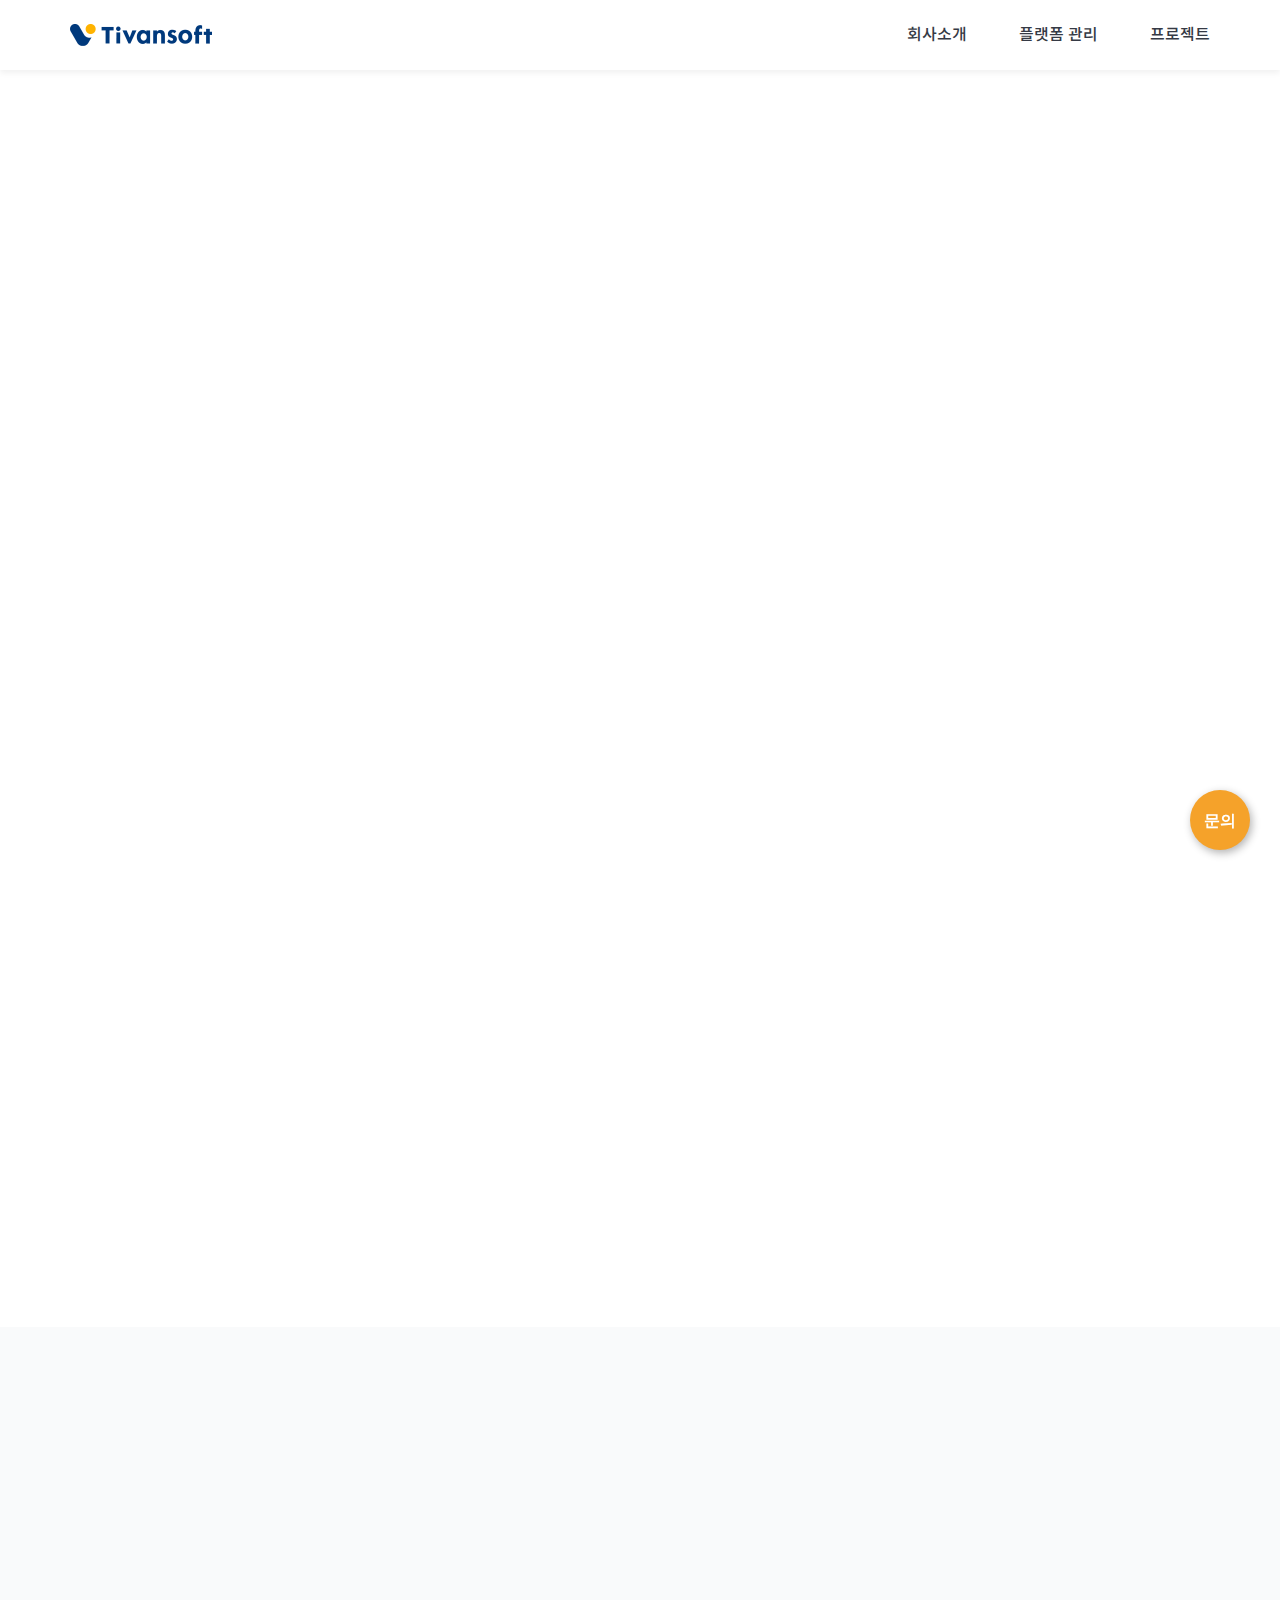
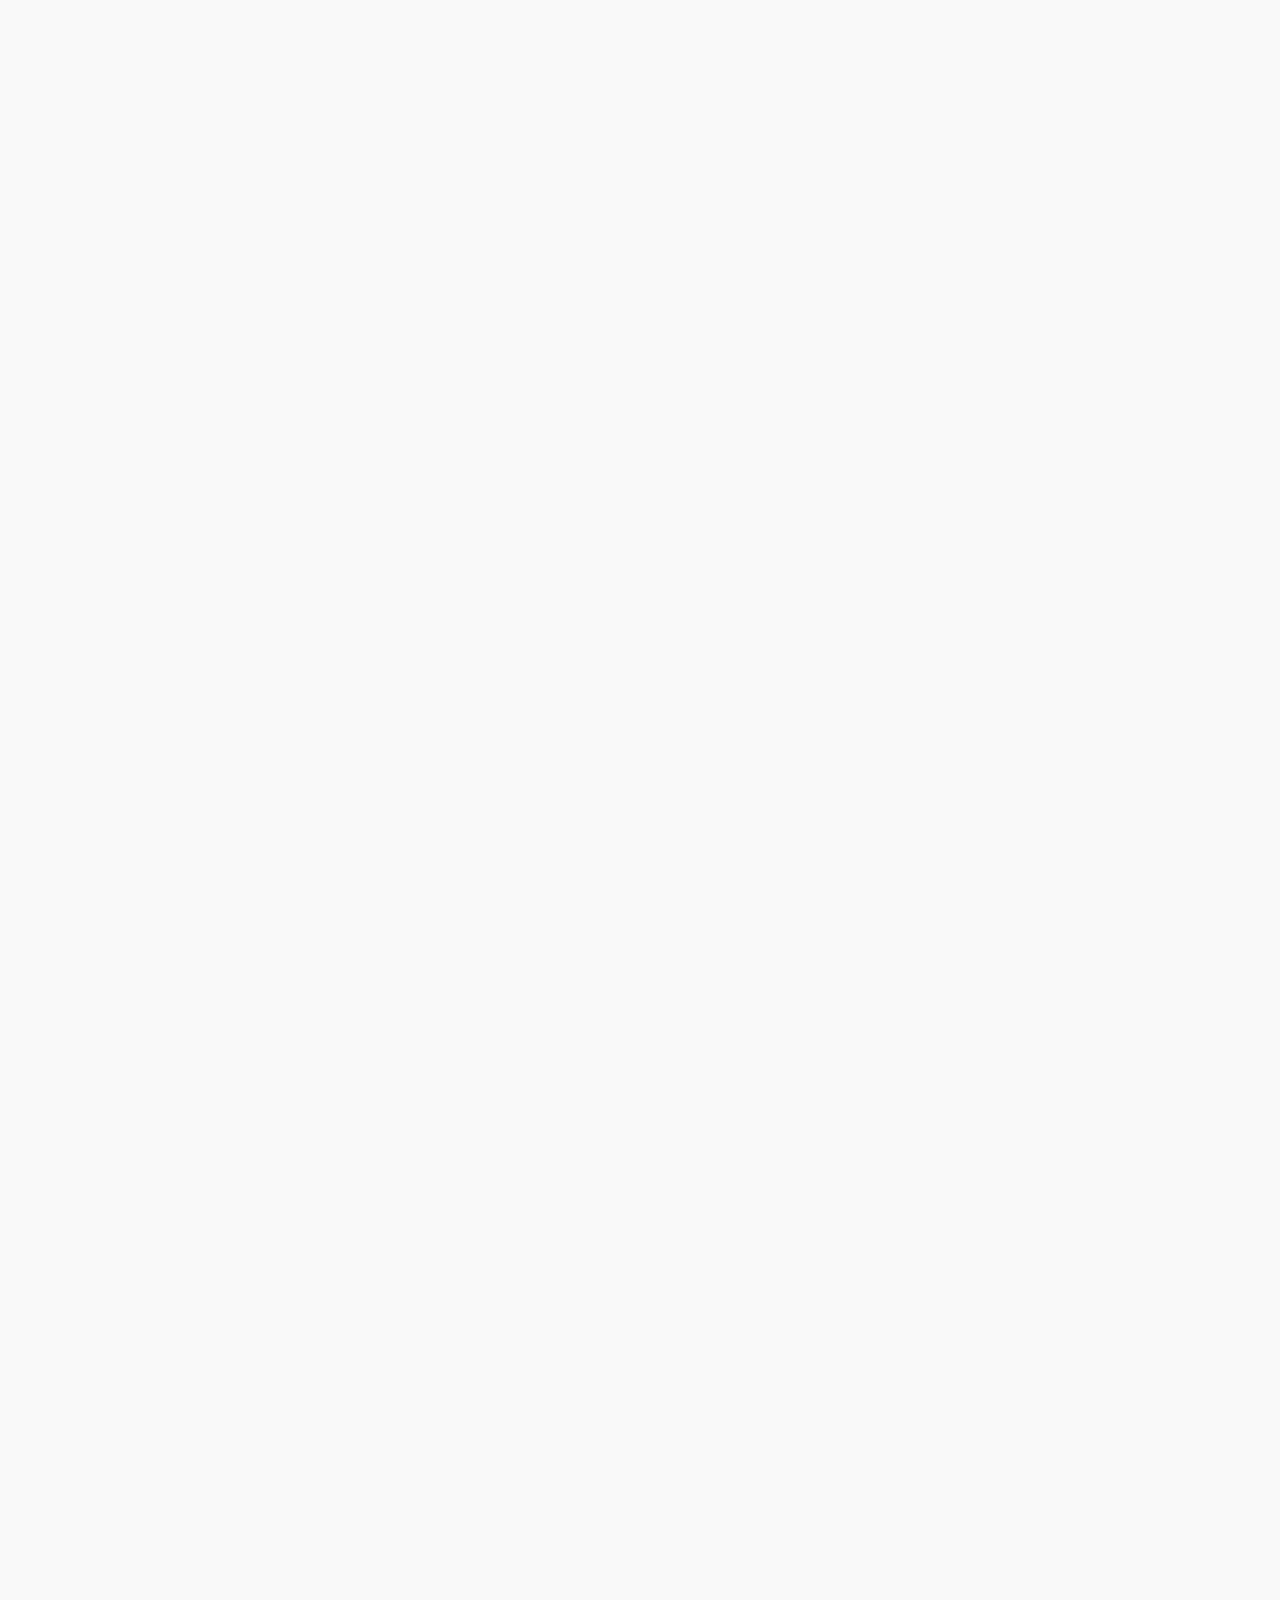
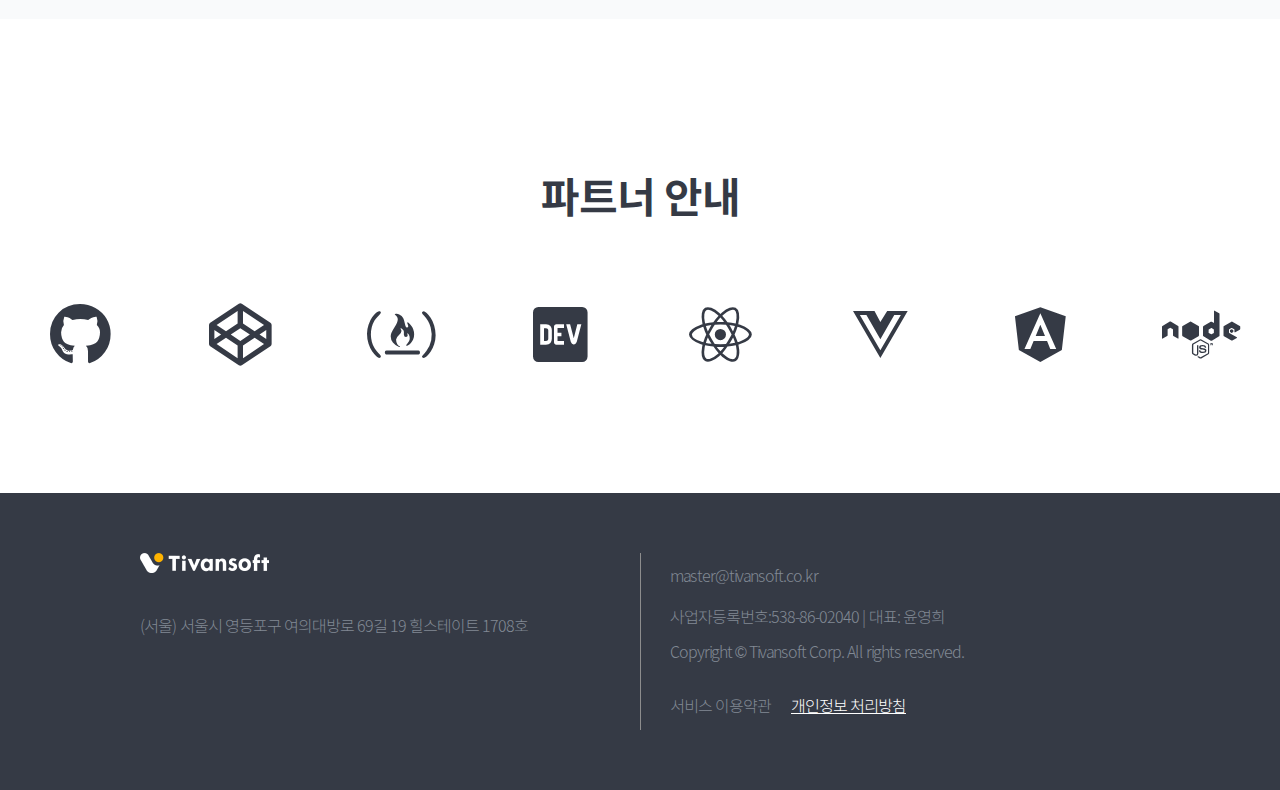
==== index.html @ be1dffcf "1" ====
<!DOCTYPE html>
<html lang="ko">
    <head>
        <meta charset="utf-8" />
        <meta http-equiv="X-UA-Compatible" content="IE=edge" />
        <title>TIVANSOFT - 티반소프트</title>

        <meta name="viewport" content="width=device-width, user-scalable=no, initial-scale=1.0, maximum-scale=1.0, minimum-scale=1.0" />
        <meta name="description" content="기업의 비지니스 가치와 연속성을 티반소프트와 함께하세요." />
        <!-- style -->
        <link href="assets/css/temp.css" rel="stylesheet" />
        <!-- <link href="assets/css/style.css" rel="stylesheet" />
        <link href="assets/css/all.css" rel="stylesheet" />
        <link href="assets/css/slick.css" rel="stylesheet" />
        <link href="assets/css/slick-theme.css" rel="stylesheet" /> -->
        <!-- <link rel="apple-touch-icon" sizes="57x57" href="assets/images/icons/apple-icon-57x57.png" />
        <link rel="apple-touch-icon" sizes="60x60" href="assets/images/icons/apple-icon-60x60.png" />
        <link rel="apple-touch-icon" sizes="72x72" href="assets/images/icons/apple-icon-72x72.png" />
        <link rel="apple-touch-icon" sizes="76x76" href="assets/images/icons/apple-icon-76x76.png" />
        <link rel="apple-touch-icon" sizes="114x114" href="assets/images/icons/apple-icon-114x114.png" />
        <link rel="apple-touch-icon" sizes="120x120" href="assets/images/icons/apple-icon-120x120.png" />
        <link rel="apple-touch-icon" sizes="144x144" href="assets/images/icons/apple-icon-144x144.png" />
        <link rel="apple-touch-icon" sizes="152x152" href="assets/images/icons/apple-icon-152x152.png" />
        <link rel="apple-touch-icon" sizes="180x180" href="assets/images/icons/apple-icon-180x180.png" />
        <link rel="icon" type="image/png" sizes="192x192" href="assets/images/icons/android-icon-192x192.png" />
        <link rel="icon" type="image/png" sizes="32x32" href="assets/images/icons/favicon-32x32.png" />
        <link rel="icon" type="image/png" sizes="96x96" href="assets/images/icons/favicon-96x96.png" />
        <link rel="icon" type="image/png" sizes="16x16" href="assets/images/icons/favicon-16x16.png" /> -->

        <link rel="shortcut icon" type="image/x-icon" href="assets/images/icons/favicon-32x32.png" />
        <link rel="apple-touch-icon-precomposed" href="assets/images/icons/favicon-96x96.png" />
        <link rel="apple-touch-icon" sizes="114x114" href="assets/images/icons/apple-icon-114x114.png" />
        <link rel="apple-touch-icon" href="assets/images/icons/apple-icon-72x72.png" />
        <!-- <link rel=”shortcut icon” href=”assets/images/icons/favicon-16x16.png”> -->
        <script src="assets/js/jquery-1.11.3.min.js"></script>
        <script src="assets/js/slick.min.js"></script>
        <script src="assets/js/common.js"></script>
    </head>

    <body>
        <div id="root">
            <div class="header">
                <div class="headerInner">
                    <h1 class="bi"><a href="/">Tivansoft</a></h1>
                    <ul class="HeaderMenu">
                        <li class="menuItem">
                            <a class="oneDepth" href="/about">회사소개</a>
                        </li>
                        <li class="menuItem">
                            <a class="oneDepth" href="/platform">플랫폼 관리</a>
                        </li>
                        <li class="menuItem">
                            <a class="oneDepth" href="/project">프로젝트</a>
                        </li>
                    </ul>
                </div>
                <button class="ToggleMenuButton m-show">
                    <span>메뉴토글버튼</span>
                </button>
                <!-- <div class="menu__toggler"><span></span></div> -->
            </div>
            <section class="sc-hHfuMS kpxMHZ">
                <div class="TopVisual TIfmv">
                    <div class="inner">
                        <!-- <h1>여기서 놀고 싶을거에요<br />티반이니까</h1> -->
                    </div>
                </div>
                <div class="CommentArea">
                    <p class="item">비즈니스 가치와 연속성을 위한 플랫폼 구축</p>
                    <p class="item"><img src="assets/images/main/logo_slogan.png" alt="Tivansoft" /><strong>가 함께합니다.</strong></p>
                </div>
                <div class="ServiceArea">
                    <div class="inner">
                        <div class="item">
                            <div class="txtBox">
                                <p class="name"><span lang="en">MUSCAT</span></p>
                                <p class="mainTxt">
                                    프로젝트 관리 플랫폼<span lang="en"><strong>MUSCAT</strong> </span>
                                </p>
                                <a class="linkBtn" href="#">링크</a>
                                <p class="subTxt">
                                    복잡하고 관리가 어려운 프로젝트,<br />
                                    MUSCAT으로 편리하고 유기적으로 관리해보세요.
                                </p>
                            </div>
                            <div class="imgBox">
                                <div class="inner img01"></div>
                            </div>
                        </div>
                        <div class="item">
                            <div class="txtBox">
                                <p class="name">MUSCAT PEOPLE</p>
                                <p class="mainTxt">인력 관리 플랫폼<strong>MUSCAT PEOPLE</strong></p>
                                <a class="linkBtn" href="#">링크</a>
                                <p class="subTxt">
                                    다양한 프로젝트 정보를 확인하고,<br />
                                    나의 이력관리를 머스캣 피플에서 시작하세요.
                                </p>
                            </div>
                            <div class="imgBox">
                                <div class="inner img02"></div>
                            </div>
                        </div>
                        <div class="item">
                            <div class="txtBox">
                                <p class="name" lang="en">IT Outsorucing</p>
                                <p class="mainTxt"><strong>SI / SM</strong>프로젝트 수행</p>
                                <a class="linkBtn" href="#">링크</a>
                                <p class="subTxt">
                                    최고의 기술력으로 최상의 시스템을 구현하여 <br />
                                    새로운 비지니스 가치를 창출해 드립니다.
                                </p>
                            </div>
                            <div class="imgBox">
                                <div class="inner img03"></div>
                            </div>
                        </div>
                    </div>
                </div>
                <div class="partner">
                    <p class="txt_title">파트너 안내</p>
                    <div class="marquee">
                        <ul class="marquee-content">
                            <li><i class="fab fa-github"></i></li>
                            <li><i class="fab fa-codepen"></i></li>
                            <li><i class="fab fa-free-code-camp"></i></li>
                            <li><i class="fab fa-dev"></i></li>
                            <li><i class="fab fa-react"></i></li>
                            <li><i class="fab fa-vuejs"></i></li>
                            <li><i class="fab fa-angular"></i></li>
                            <li><i class="fab fa-node"></i></li>
                            <li><i class="fab fa-wordpress"></i></li>
                            <li><i class="fab fa-aws"></i></li>
                            <li><i class="fab fa-docker"></i></li>
                            <li><i class="fab fa-android"></i></li>
                        </ul>
                    </div>
                </div>
            </section>
            <button class="btn_contact">문의</button>
            <section class="FooterWrapper">
                <div class="inner">
                    <div class="addressArea">
                        <h1>
                            <img src="assets/images/common/logo_footer.png" alt="Tivansoft" width="88" />
                        </h1>
                        <address>(서울) 서울시 영등포구 여의대방로 69길 19 힐스테이트 1708호</address>
                    </div>
                    <div class="infomationArea">
                        <p><a href="mailto:vpp@vpplab.kr">master@tivansoft.co.kr</a></p>
                        <p>사업자등록번호:538-86-02040 | 대표: 윤영희</p>
                        <p lang="en">Copyright © Tivansoft Corp. All rights reserved.</p>
                        <div class="termsArea"><a href="/terms">서비스 이용약관</a><a class="privacy" href="/privacy">개인정보 처리방침</a></div>
                    </div>
                </div>
            </section>
            <!-- 문의하기 modal -->
            <div class="ModalWrapper">
                <div class="filter"></div>
                <div class="modal">
                    <h1>문의하기</h1>
                    <div class="InquireFormArea">
                        <div class="inner">
                            <form>
                                <div class="formRow">
                                    <label for="userEmail">이메일 <span>*</span></label>
                                    <input type="text" name="userEmail" id="userEmail" maxlength="50" placeholder="답변 받으실 이메일 주소를 입력해주세요." />
                                </div>
                                <div class="formRow">
                                    <label for="userInqTxt">문의내용 <span>*</span></label>
                                    <textarea id="userInqTxt" name="userInqTxt" maxlength="2500" placeholder="궁금한 내용을 남겨주세요."></textarea>
                                </div>
                                <div class="formRow agreement">
                                    <p class="js-agree-open">
                                        <!-- <span style={{ display: "inline-block", marginRight: 8, transform: `rotate(${termModalToggle ? "90deg" : "0deg"})`}}>▶︎</span> -->
                                        <span>▶︎</span>
                                        개인정보 수집 및 이용
                                    </p>
                                    <div class="confirm">
                                        <input type="checkbox" name="userAgreement" id="agreementYN" />
                                        <label for="agreementYN">동의합니다.</label>
                                        <span>*</span>
                                    </div>
                                </div>
                                <div class="agreementView">
                                    <p>티반소프트는 제휴&middot;문의사항 등록 시, 최소한의 범위 내에서 아래와 같이 개인정보를 수집&middot;이용합니다.</p>
                                    <ul>
                                        <li>1. 수집하는 개인정보 항목: 전자우편주소</li>
                                        <li>2. 수집 및 이용 목적: 문의사항 접수 및 처리결과 회신</li>
                                        <li>3. 개인정보의 이용기간: 목적 달성 후, 해당 개인정보를 지체없이 파기</li>
                                    </ul>
                                    <p>위 개인정보 수집&middot;이용에 대한 동의를 거부할 권리가 있습니다. 다만 동의를 거부하는 경우 문의사항 등록이 제한될 수 있습니다.</p>
                                </div>
                                <button type="submit" class="submitBtn">작성완료</button>
                            </form>
                        </div>
                    </div>
                    <button type="button" class="closeBtn js-close-modal">닫기</button>
                </div>
            </div>
            <!-- //문의하기 modal -->
        </div>
        <script>
            const body = document.querySelector("body");
            const toggler = document.querySelector(".ToggleMenuButton");
            const menu = document.querySelector(".HeaderMenu");

            toggler.addEventListener("click", () => {
                body.classList.toggle("onMenu");
                toggler.classList.toggle("active");
                menu.classList.toggle("active");
            });

            const modalWrapper = document.querySelector(".ModalWrapper");
            const btnInquire = document.querySelector(".btn_contact");
            const btnInquireClose = document.querySelector(".js-close-modal");
            const filter = document.querySelector(".filter");

            btnInquire.addEventListener("click", () => {
                modalWrapper.classList.add("active");
                body.classList.add("onMenu");
            });

            btnInquireClose.addEventListener("click", () => {
                modalWrapper.classList.remove("active");
                body.classList.remove("onMenu");
            });

            filter.addEventListener("click", () => {
                if (modalWrapper.classList.contains("active")) {
                    modalWrapper.classList.remove("active");
                    body.classList.remove("onMenu");
                }
            });

            const agreeView = document.querySelector(".js-agree-open");
            const agreeContent = document.querySelector(".agreementView");

            agreeView.addEventListener("click", () => {
                agreeContent.classList.toggle("active");
            });

            const root = document.documentElement;
            const marqueeElementsDisplayed = getComputedStyle(root).getPropertyValue("--marquee-elements-displayed");
            const marqueeContent = document.querySelector("ul.marquee-content");

            root.style.setProperty("--marquee-elements", marqueeContent.children.length);

            for (let i = 0; i < marqueeElementsDisplayed; i++) {
                marqueeContent.appendChild(marqueeContent.children[i].cloneNode(true));
            }

            $(window).scroll(function () {
                $(".item").each(function (i) {
                    var bottom_of_element = $(this).offset().top + $(this).outerHeight() / 3;
                    var bottom_of_window = $(window).scrollTop() + $(window).height();

                    if (bottom_of_window > bottom_of_element) {
                        $(this).addClass("active");
                    }
                });
            });
        </script>
    </body>
</html>
---- assets/css/temp.css ----
@charset "UTF-8";
@import url(font.css);
@import url(all.css);

/* @import url('https://fonts.googleapis.com/css2?family=Noto+Sans+KR:wght@100;300;400;500;700;900&display=swap'); */

html, body, div, span, applet, object, iframe,
h1, h2, h3, h4, h5, h6, p, blockquote, pre,
a, abbr, acronym, address, big, cite, code,
del, dfn, em, img, ins, kbd, q, s, samp,
small, strike, strong, sub, sup, tt, var,
b, u, i, center,
dl, dt, dd, ol, ul, li,
fieldset, form, label, legend,
table, caption, tbody, tfoot, thead, tr, th, td,
article, aside, canvas, details, embed,
figure, figcaption, footer, header, hgroup,
menu, nav, output, ruby, section, summary,
time, mark, audio, video {
	box-sizing:border-box;
	margin: 0;
	padding: 0;
	border: 0;
	font-family: 'Noto Sans KR', sans-serif;
	letter-spacing: -1px;
	color:#353a45;
}
article, aside, details, figcaption, figure,
footer, header, hgroup, menu, nav, section {
	display: block;
}
body {
	font-weight:300;
	font-size:16px;
	line-height: 1;
}
ol, ul {
	list-style: none;
}
blockquote, q {
	quotes: none;
}
blockquote:before, blockquote:after,
q:before, q:after {
	content: '';
	content: none;
}
table {
	border-collapse: collapse;
	border-spacing: 0;
}
a {
	text-decoration:none;
	color:#353A45;
}
button {
	cursor:pointer;
}
img {
	vertical-align:top;
}
:lang(en) {
	letter-spacing: -1px;
}
em {
	font-style:normal;
}


/* common */
body.onMenu {
    overflow: hidden;
    height: 100%;
}

.m-show {
    display: none!important
}

@media(max-width: 768px) {
    .m-show {
        display:block!important
    }

    .m-hide {
        display: none!important
    }
}

.d-img {
    display: inline
}

@media(max-width: 768px) {
    .d-img {
        display:none
    }
}

.m-img {
    display: none
}

@media(max-width: 768px) {
    .m-img {
        display:inline
    }
}

.container {
    padding: 70px 0 0
}

.container img {
    max-width: 540px;
    width: 100%;
    border-radius: 10px
}

.container img.noRound {
    border-radius: 0
}

@media(max-width: 768px) {
    .container,.container.twoDepth {
        padding:50px 0 0
    }
}

.inner {
    max-width: 1200px;
    margin: 0 auto;
    padding: 0 100px
}

@media(max-width: 768px) {
    .inner {
        padding:0 20px
    }
}

.intro {
    padding: 80px 0 210px;
    background: linear-gradient(180deg,#f9fafb,#fff);
    background: var(--bg-gradient1);
    text-align: center
}

.intro h1 {
    font-size: 18px;
    color: #2cbe91;
    color: var(--main-color)
}

.intro h1 strong {
    display: block;
    margin-top: 5px;
    font-size: 32px;
    line-height: 42px;
    color: #353a45;
    color: var(--main-txt-color)
}

.intro h1 strong.tit {
    display: block;
    margin-top: 18px;
    font-weight: 900;
    font-size: 45px;
    line-height: 66px
}

.intro h1 img {
    max-width: auto;
    margin-top: 25px
}

.intro .description {
    padding: 112px 0 0
}

.intro .description p {
    padding: 15px 0 38px;
    font-weight: 300;
    font-size: 16px;
    line-height: 24px;
    color: #a0a8b1;
    color: var(--sub-txt-color2);
    word-break: keep-all
}

.intro .description p span {
    color: inherit
}

.intro .description p:first-of-type {
    padding: 0;
    font-weight: 500;
    line-height: 30px;
    color: #353a45;
    color: var(--main-txt-color)
}

.intro .description img {
    max-width: 690px
}

.intro .description .desktop {
    max-width: 690px;
    margin: 0 auto
}

@media(max-width: 768px) {
    .intro .description .desktop {
        display:none
    }
}

.intro .description .mobile {
    display: none
}

@media(max-width: 768px) {
    .intro .description .mobile {
        display:block
    }
}

@media(max-width: 768px) {
    .intro {
        padding:72px 0 130px
    }

    .intro h1 {
        font-size: 16px;
        line-height: 24px
    }

    .intro h1 strong {
        font-size: 25px;
        line-height: 38px
    }

    .intro h1 strong.tit {
        font-size: 30px;
        line-height: 50px
    }

    .intro .description {
        padding: 70px 0 0
    }
}

.advantage {
    padding: 160px 0;
    background: linear-gradient(180deg,#f9fafb,#fff);
    background: var(--bg-gradient1)
}

.advantage,.advantage .inner {
    position: relative
}

.advantage .comment {
    position: absolute;
    left: 50%;
    top: -53px;
    padding: 20px 60px;
    font-weight: 500;
    font-size: 28px;
    line-height: 65px;
    color: #2cbe91;
    color: var(--main-color);
    background: #f9fafb;
    border-radius: 50px;
    -webkit-transform: translateX(-50%);
    transform: translateX(-50%);
    white-space: nowrap
}

.advantage .item {
    text-align: center
}

.advantage .item:not(:first-of-type) {
    margin-top: 150px
}

.advantage .item * {
    word-break: keep-all
}

.advantage .item h1 {
    padding: 0 0 35px;
    font-weight: 700;
    font-size: 42px;
    line-height: 62px;
    color: #353a45;
    color: var(--main-txt-color)
}

.advantage .item p {
    font-weight: 400;
    font-size: 22px;
    line-height: 36px;
    color: #818994;
    color: var(--sub-txt-color1)
}

.advantage .item .subTxt {
    margin-top: 17px
}

.advantage .item .subTxt p {
    font-size: 18px;
    line-height: 26px;
    color: #818994;
    color: var(--sub-txt-color1)
}

.advantage .item img {
    margin-top: 65px
}

@media(max-width: 768px) {
    .advantage {
        padding:80px 0
    }

    .advantage .comment {
        top: -35px;
        padding: 20px 38px 28px;
        font-size: 18px;
        line-height: 33px
    }

    .advantage .item:not(:first-of-type) {
        margin-top: 90px
    }

    .advantage .item h1 {
        padding: 0 0 12px;
        font-size: 25px;
        line-height: 38px
    }

    .advantage .item p {
        font-size: 17px;
        line-height: 26px
    }

    .advantage .item .subTxt {
        margin-top: 10px
    }

    .advantage .item .subTxt p {
        font-size: 15px
    }

    .advantage .item img {
        margin-top: 30px
    }
}

.terms {
    background-color: #fff;
    background-color: var(--white)
}

.terms .inner {
    padding: 100px
}

.terms .inner h1 {
    font-weight: 700;
    font-size: 28px
}

.terms .inner .ver {
    padding: 30px 0 20px
}

.terms .inner .ver p {
    margin-top: 20px;
    padding-bottom: 22px;
    border-bottom: 1px solid #353a45;
    border-bottom: 1px solid var(--main-txt-color);
    font-weight: 300;
    line-height: 30px
}

.terms .inner .ver p.date {
    line-height: 1
}

.terms .row {
    margin-top: 50px
}

.terms .row .title {
    margin-top: 0;
    font-weight: 500;
    font-size: 22px;
    line-height: 36px
}

.terms .row p,.terms .row ul {
    margin-top: 20px;
    font-weight: 300;
    line-height: 30px
}

.terms .row ul {
    padding-left: 15px
}

.terms .row ul li {
    color: #818994;
    color: var(--sub-txt-color1)
}

.terms .row ul li:not(:first-of-type) {
    margin-top: 10px
}

.terms .row .in {
    padding-left: 15px
}

.terms table {
    width: 100%;
    table-layout: fixed;
    margin-top: 40px;
    text-align: left
}

.terms table th {
    padding: 10px 0;
    border-top: 1px solid #353a45;
    border-top: 1px solid var(--main-txt-color);
    border-bottom: 1px solid #353a45;
    border-bottom: 1px solid var(--main-txt-color);
    font-weight: 700
}

.terms table td {
    padding: 10px 0;
    font-weight: 300;
    line-height: 24px
}

.terms a {
    text-decoration: underline;
    color: #818994;
    color: var(--sub-txt-color1)
}

.terms a:hover {
    color: #353a45;
    color: var(--main-txt-color)
}

@media(max-width: 768px) {
    .terms .inner {
        padding:40px
    }

    .terms .inner h1 {
        font-size: 20px
    }

    .terms .inner .ver {
        padding: 15px 0
    }

    .terms .inner .ver p {
        margin-top: 15px;
        padding-bottom: 15px
    }

    .terms .row {
        margin-top: 40px
    }

    .terms .row .title {
        font-size: 18px;
        line-height: 30px
    }

    .terms .row p,.terms .row ul {
        line-height: 24px
    }

    .terms .row ul {
        padding-left: 0
    }

    .terms .row .in {
        margin-top: 10px
    }

    .terms table {
        margin-top: 30px
    }
}

:root {
    --main-color: #42CCD4;
    --sub-color1: #606DE9;
    --sub-color2: #a6dbcb;
    --main-txt-color: #353a45;
    --sub-txt-color1: #818994;
    --sub-txt-color2: #a0a8b1;
    --point-color: #2cbe91;
    --point-color2: #F5A22A;
    --bg-color1: #f9fafb;
    --bg-color2: #353A45;
    --bg-gradient1: linear-gradient(180deg,#f9fafb,#fff);
    --bg-gradient2: linear-gradient(180deg,#353a45,#454b57);
    --bg-gradient3: linear-gradient(45deg,to bottom right,#e2f0fa,#a6dbcb);
    --white: #fff
}

a,abbr,acronym,address,applet,article,aside,audio,b,big,blockquote,body,canvas,caption,center,cite,code,dd,del,details,dfn,div,dl,dt,em,embed,fieldset,figcaption,figure,footer,form,h1,h2,h3,h4,h5,h6,header,hgroup,html,i,iframe,img,ins,kbd,label,legend,li,mark,menu,nav,object,ol,output,p,pre,q,ruby,s,samp,section,small,span,strike,strong,sub,summary,sup,table,tbody,td,tfoot,th,thead,time,tr,tt,u,ul,var,video {
    box-sizing: border-box;
    margin: 0;
    padding: 0;
    border: 0;
    font-family: "Noto Sans KR",sans-serif;
    letter-spacing: -1px;
    color: #353a45
}

article,aside,details,figcaption,figure,footer,header,hgroup,menu,nav,section {
    display: block
}

body {
    font-weight: 300;
    font-size: 16px;
    line-height: 1
}

ol,ul {
    list-style: none
}

blockquote,q {
    quotes: none
}

blockquote:after,blockquote:before,q:after,q:before {
    content: "";
    content: none
}

table {
    border-collapse: collapse;
    border-spacing: 0
}

a {
    text-decoration: none;
    color: #353a45
}

button {
    cursor: pointer
}

img {
    vertical-align: top
}

em {
    font-style: normal
}

/*# sourceMappingURL=main.b9c03068.chunk.css.map */

/* header */
.header {
	z-index: 1000;
	position: fixed;
	top: 0;
	left: 0;
	right: 0;
	height: 70px;
	background: var(--white);
	box-shadow: 0 3px 6px 0 rgba(0, 0, 0, 0.06);
}
.header:after {
	content: '';
	position: absolute;
	left: 0;
	right: 0;
	top: 0;
	height: 100%;
	background-color: rgba(255, 255, 255, 1);
	transition: background-color 1s;
}
.header.subActive {
	height: 122px;
}
.header .headerInner {
	z-index: 1000;
	display: flex;
	justify-content: space-between;
	align-items: center;
	position: relative;
	max-width: 1200px;
	margin: 0 auto;
	padding: 0 20px 0 30px;
}
.header .headerInner .bi {
	display: flex;
	align-items: center;
	height: 70px;
}
.header .headerInner .bi a {
	display: inline-block;
	width: 142px;
	height: 22px;
	font-size: 0;
	line-height: 0;
	color: transparent;
	background: url('../images/common/logo.png') no-repeat;
	background-size: 100% auto;
}
@media (max-width: 768px) {
	.header {
		height: 50px;
		box-shadow: none;
   }
	.header.subActive {
		height: 50px;
   }
	.header .headerInner {
		z-index: auto;
		padding: 0 20px;
   }
	.header .headerInner .bi {
		z-index: 1100;
		position: absolute;
		left: 20px;
		top: 0px;
		height: 50px;
		line-height: 1;
   }
	.header .headerInner .bi a {
		width: 115px;
		height: 21px;
		/* background-size: 88px auto; */
   }
}
.HeaderMenu {
	z-index: 1000;
	position: relative;
	display: flex;
}
.HeaderMenu .menuItem {
	position: relative;
	margin: 0 16px;
	padding: 0 10px;
	height: 70px;
}
.HeaderMenu .menuItem:last-of-type {
	margin: 0 0 0 16px;
}
.HeaderMenu .menuItem .oneDepth:after {
    content: '';
    display: block;
    position: absolute;
    transform-origin: center;
    left: 50%;
    transform: translateX(-50%);
    width: 0;
    height: 1px;
    top: 50px;
    background-color: #454b57;
    transition: width 0.3s cubic-bezier(0.215, 0.61, 0.355, 1);
}
.HeaderMenu .menuItem:hover .oneDepth:after {
    width: 100%;
}
/* .HeaderMenu .menuItem:hover .twoDepthContainer {
	display: block;
} */
/* .HeaderMenu .menuItem:before {
	content: '';
	position: absolute;
	left: -25px;
	top: 26px;
	bottom: 22px;
	width: 1px;
	background-color: var(--main-txt-color);
}
@media (max-width: 768px) {
	.HeaderMenu .menuItem.line:before {
		display: none;
   }
} */
.HeaderMenu .oneDepth {
	position: relative;
	display: block;
	font-weight: 500;
	font-size: 16px;
	line-height: 70px;
	letter-spacing: 0;
}
.HeaderMenu .oneDepth.on:after {
	content: '';
	position: absolute;
	left: 0;
	top: 50px;
	width: 100%;
	height: 1px;
	background-color: #454b57;
}

/* toggler */
.ToggleMenuButton {
	/* position: absolute;
	top: 20px;
	left: 20px;
	z-index: 999; */
	height: 28px;
	width: 28px;
	outline: none;
	cursor: pointer;
	display: flex;
	align-items: center;
  }
  .ToggleMenuButton span,
  .ToggleMenuButton span::before,
  .ToggleMenuButton span::after {
	position: absolute;
	content: "";
	width: 22px;
	height: 2.5px;
    left: 11px;
	background: #333;
	border-radius: 20px;
	transition: 300ms cubic-bezier(0.77, 0, 0.175, 1);
  }
  .ToggleMenuButton span::before {
	top: -8px;
	left: 0;
  }
  .ToggleMenuButton span::after {
	top: 8px;
	left: 0;
  }
  .ToggleMenuButton.active > span {
	background: transparent;
  }
  .ToggleMenuButton.active > span::before, .ToggleMenuButton.active > span::after {
	/* background: #005c9c; */
	top: 0px;
  }
  .ToggleMenuButton.active > span::before {
	transform: rotate(-225deg);
  }
  .ToggleMenuButton.active > span::after {
	transform: rotate(225deg);
  }
/* .HeaderMenu .twoDepthContainer {
	display: none;
	position: absolute;
	left: 0;
	top: 100%;
	background-color: var(--white);
	box-shadow: 0 3px 6px 0 rgba(0, 0, 0, 0.06);
}
.HeaderMenu .twoDepthContainer .twoDepthInner {
	position: relative;
}
.HeaderMenu .twoDepthContainer .twoDepthInner .twoDepth {
	display: block;
	padding: 15px 0;
	margin: 0 20px;
	font-size: 15px;
	font-weight: 400;
	white-space: nowrap;
	letter-spacing: 0;
	color: var(--sub-txt-color2);
}
.HeaderMenu .twoDepthContainer .twoDepthInner .twoDepth:hover, .HeaderMenu .twoDepthContainer .twoDepthInner .twoDepth.on {
	font-weight: bold;
	color: var(--main-color);
}
.HeaderMenu .twoDepthContainer .twoDepthInner .twoDepth:last-of-type {
	margin-right: 10px;
} */
@media (max-width: 768px) {
	.HeaderMenu {
		position: fixed;
		left: 100%;
		top: 0;
		bottom: 0;
		display: block;
		width: 100%;
		padding: 100px 20px 20px;
		background-color: var(--white);
        transition: left 0.2s ease-in;
   }
	.HeaderMenu.subActive {
		height: 50px;
   }
	.HeaderMenu.active {
		left: 0;
   }
	.HeaderMenu .menuItem {
		height: auto;
		padding: 25px 0;
		margin: 0 20px !important;
   }
	.HeaderMenu .menuItem:not(:first-of-type) {
		border-top: 1px solid rgba(160, 168, 177, .5);
   }
	.HeaderMenu .menuItem:after {
		content: '';
		position: absolute;
		left: auto;
		right: 0;
		top: 27px;
		width: 10px;
		height: 10px;
        border-top: 1px solid #888e99;
        border-right: 1px solid #888e99;
        transform: rotate(45deg);
   }
	/* .HeaderMenu .menuItem[data-link]:after {
		background: url('/images/common/icon_newLink.png');
		width: 14px;
		height: 14px;
		background-size: 14px 14px;
   } */
	.HeaderMenu .oneDepth {
		font-weight: bold;
		line-height: 1;
   }
	.HeaderMenu .oneDepth:after {
		display: none;
   }
	/* .HeaderMenu .twoDepthContainer {
		position: static;
		display: block;
		background-color: inherit;
		box-shadow: none;
   }
	.HeaderMenu .twoDepthContainer .twoDepthInner {
		display: block;
		padding: 0;
		transform: none;
   }
	.HeaderMenu .twoDepthContainer .twoDepthInner .twoDepth {
		position: relative;
		padding: 0;
		margin: 25px 0 0 !important;
		color: #a0a8b1;
   }
	.HeaderMenu .twoDepthContainer .twoDepthInner .twoDepth:after {
		content: '';
		position: absolute;
		right: 0;
		top: 50%;
		width: 8px;
		height: 14px;
		transform: translateY(-50%);
		background: url('/images/common/icon_arrow_r.png');
		background-size: 8px 14px;
   } */
}
.ToggleMenuButton {
	z-index: 1000;
	position: fixed;
	right: 0;
	top: 0;
	width: 50px;
	height: 50px;
	font-size: 0;
	line-height: 0;
	border: 0 none;
	color: transparent;
	background: none;
}
/* .ToggleMenuButton:after {
	content: '';
	position: absolute;
	left: 50%;
	top: 50%;
	width: 18px;
	height: 18px;
	transform: translate(-50%, -50%);
	background: url('/images/common/icon_mo_toggle.png');
	background-size: 18px 18px;
}
.ToggleMenuButton.open:after {
	width: 21px;
	height: 21px;
	background: url('/images/common/icon_close.png');
	background-size: 21px 21px;
} */

/* footer */
.FooterWrapper {
    padding: 60px 0;
    word-break: keep-all;
    background: var(--bg-color2);
}
.FooterWrapper .inner {
    max-width: 1200px;
    padding: 0 100px;
    margin: 0 auto;
    display: flex;
    flex-wrap: wrap;
}
.FooterWrapper .inner * {
    color: var(--sub-txt-color1);
}
.FooterWrapper .inner .addressArea {
    position: relative;
    flex: 0 0 50%;
}
.FooterWrapper .inner .addressArea h1 {
    width: 129px;
    margin-bottom: 30px;
}
.FooterWrapper .inner .addressArea h1 img{
    width: 100%;
}
.FooterWrapper .inner .addressArea address {
    line-height: 25px;
    font-style: normal;
    font-weight: 200;
}
.FooterWrapper .inner .addressArea address:first-of-type {
    margin-bottom: 5px;
}
.FooterWrapper .inner .addressArea:after {
    content: '';
    position: absolute;
    right: -1px;
    top: 0;
    bottom: 0;
    width: 1px;
    background-color: #8d8d8d;
}
.FooterWrapper .inner .infomationArea {
    flex: 0 0 50%;
    padding: 12px 0 0 30px;
    font-weight: 200;
}
.FooterWrapper .inner .infomationArea a {
    display: inline-block;
    margin-bottom: 6px;
    line-height: 24px;
}
.FooterWrapper .inner .infomationArea p {
    line-height: 25px;
}
.FooterWrapper .inner .infomationArea p:not(:first-of-type) {
    margin-top: 10px;
}
.FooterWrapper .inner .termsArea {
    flex: 0 0 100%;
    margin-top: 30px;
}
.FooterWrapper .inner .termsArea a {
    position: relative;
    display: inline-block;
    padding: 0 0 4px;
    margin-right: 20px;
}
.FooterWrapper .inner .termsArea a.privacy {
    color: var(--white);
    border-color: var(--white);
    text-decoration: underline;
}
@media (max-width: 768px) {
    .FooterWrapper {
        padding: 50px 0;
   }
    .FooterWrapper .inner {
        display: block;
        padding: 0 20px;
   }
    .FooterWrapper .inner .addressArea {
        padding: 0 0 25px;
        border-bottom: 1px solid var(--sub-txt-color1);
   }
    .FooterWrapper .inner .addressArea:after {
        display: none;
   }
    .FooterWrapper .inner .infomationArea {
        padding: 25px 0;
   }
    .FooterWrapper .inner .termsArea {
        margin: 10px 0;
   }
}
.FooterWrapper.subLayout {
    background: var(--bg-color2);
}
.FooterWrapper.subLayout .privacy {
    color: var(--white) !important;
}
.btn_contact{
    z-index: 900;
    position: fixed;
    right: 30px;
    bottom: 50px;
    width: 60px;
    height: 60px;
    border-radius: 50%;
    overflow: hidden;
    font-size: 16px;
    font-weight: bold;
    line-height: 60px;
    color: var(--white);
    border: 0px none;
    background-color: var(--point-color2);
    box-shadow: rgba(0, 0, 0, 0.3) 2px 3px 8px;
}
/* main */
.TopVisual {
    position: relative;
    height: 100vh;
    text-align: center;
    overflow: hidden;   
}
.TopVisual .inner {
    position: absolute;
    max-width: unset;
    left: 50%;
    transform: translateX(-50%);
    /* position: relative;
    max-width: unset; */
    width: 100%;
    height: 100%;
    background-image: url('../images/main/visual_main_01.jpg');
    background-position: center center;
    background-repeat: no-repeat;
    background-size: cover;
    animation: intro 10s ease-out;

}
@keyframes intro {
    0%{
        width: 130%;
        height: 130%;
    }
    100%{
        width: 100%;
        height: 100%;
    }
}
.TopVisual h1 {
    position: absolute;
    left: 100px;
    top: 24.65%;
    font-weight: bold;
    font-size: 45px;
    line-height: 65px;
    text-align: left;
    color: var(--white);
}
@media (max-width: 768px) {
    .TopVisual {
        background-image: url('../images/main/visual_main_02.jpg');
   }
    .TopVisual h1 {
        position: absolute;
        left: 20px;
        font-size: 30px;
        line-height: 50px;
   }
}
.CommentArea {
    padding: 150px 40px;
    word-break: keep-all;
}
.CommentArea strong, .CommentArea p {
    display: block;
    font-size: 42px;
    line-height: 60px;
    text-align: center;
    color: #00397C;
    letter-spacing: -0.02em;
}
.CommentArea p {
    font-weight: 200; 
    transform: translateY(100px);
    opacity: 0;
    transition: opacity 1s ease-in-out, transform 1.5s cubic-bezier(0, 0.21, 0.03, 1.01);
    transition-delay: 0.1s;
}
.CommentArea p.active {
    opacity: 1;
    transform: translateY(0px);
}
.CommentArea strong {
    display: inline-block;
    margin-left: 7px;
    font-weight: 700;
}
.CommentArea p:nth-of-type(1) {
    margin-bottom: 5px;
}
.CommentArea p img{
    width: 200px;
    height: auto;
    margin-bottom: -2px;
    vertical-align: baseline;
}
@media (max-width: 768px) {
    .CommentArea {
        padding: 65px 20px;
   }
    .CommentArea .spark {
        width: 16px;
        height: 16px;
        background-size: 16px 16px;
   }
    .CommentArea strong, .CommentArea p {
        font-size: 18px;
        line-height: 1.5em;
   }
    .CommentArea p {
        margin-top: 8px;
   }
}
.ServiceArea {
    padding: 150px 0;
    background: var(--bg-color1);
}
.ServiceArea .inner {
    padding: 0 30px;
}
.ServiceArea .inner .item {
    display: flex;
    overflow: hidden;
    border-radius: 10px;
    box-shadow: 0 0 10px 0 rgba(0, 0, 0, 0.1);
    background-color: var(--white);
    transform: translateY(100px);
    opacity: 0;
    transition: opacity 1s ease-in-out, transform 1.5s cubic-bezier(0, 0.21, 0.03, 1.01);
    transition-delay: 0.1s;
}
.ServiceArea .inner .item:not(:first-of-type) {
    margin-top: 100px;
}
.ServiceArea .inner .item.active {
    opacity: 1;
    transform: translateY(0px);
}
.ServiceArea .inner .item .txtBox {
    flex: calc(50% + 15px);
    padding: 60px 40px 60px 70px;
    word-break: keep-all;
}
.ServiceArea .inner .item .txtBox .name {
    font-weight: bold;
    font-size: 18px;
    color: var(--main-color);
    font-family: "Roboto", sans-serif;
}
.ServiceArea .inner .item:nth-of-type(2n) .txtBox .name {
    color: var(--sub-color1);
}
.ServiceArea .inner .item .txtBox .name span {
    color: inherit;
}
.ServiceArea .inner .item .txtBox .mainTxt {
    margin-top: 30px;
    font-weight: 200;
    font-size: 42px;
    line-height: 62px;
}
.ServiceArea .inner .item .txtBox .mainTxt strong {
    display: block;
}
.ServiceArea .inner .item .txtBox .linkBtn {
    display: block;
    width: 40px;
    height: 40px;
    margin: 30px 0;
    font-size: 0;
    line-height: 0;
    background: url('../images/main/icon_link_arrow.svg');
    background-size: 40px 40px;
    color: transparent;
}
.ServiceArea .inner .item .txtBox .subTxt {
    font-size: 24px;
    line-height: 36px;
    font-weight: 200;
    color: var(--sub-txt-color1);
}
.ServiceArea .inner .item .imgBox {
    overflow: hidden;
    position: relative;
    flex: calc(50% - 15px);
}
.ServiceArea .inner .item .imgBox .inner {
    position: absolute;
    top: 0;
    right: 0;
    bottom: 0;
    left: 0;
    transition: transform 0.3s;
    background-size: cover;
    background-position: center top;
    background-repeat: no-repeat;
}
.ServiceArea .inner .item .imgBox .inner:hover {
    transform: scale(1.1);
}
.ServiceArea .inner .item .imgBox .inner.img01 {
    background-image: url('../images/main/img_intro01_pc.jpg');
}
.ServiceArea .inner .item .imgBox .inner.img02 {
    background-image: url('../images/main/img_intro02_pc.jpg');
}
.ServiceArea .inner .item .imgBox .inner.img03 {
    background-image: url('../images/main/img_intro03_pc.jpg');
}
@media (max-width: 768px) {
    .ServiceArea {
        padding: 80px 0;
   }
    .ServiceArea .inner {
        padding: 0 20px;
   }
    .ServiceArea .inner .item {
        display: block;
   }
    .ServiceArea .inner .item .txtBox {
        padding: 30px 20px;
   }
    .ServiceArea .inner .item .txtBox .name {
        font-size: 16px;
   }
    .ServiceArea .inner .item .txtBox .mainTxt {
        margin-top: 14px;
        font-weight: 300;
        font-size: 25px;
        line-height: 38px;
   }
    .ServiceArea .inner .item .txtBox .linkBtn {
        display: block;
        width: 30px;
        height: 30px;
        margin: 14px 0;
        background-size: 30px 30px;
   }
    .ServiceArea .inner .item .txtBox .subTxt {
        font-size: 17px;
        line-height: 26px;
   }
    .ServiceArea .inner .item .imgBox {
        height: 52.5%;
        min-height: 300px;
        border-radius: 0;
   }
   .ServiceArea .inner .item .imgBox .inner.img01 {
    background-image: url('../images/main/img_intro01_m.jpg');
    }
    .ServiceArea .inner .item .imgBox .inner.img02 {
        background-image: url('../images/main/img_intro02_m.jpg');
    }
    .ServiceArea .inner .item .imgBox .inner.img03 {
        background-image: url('../images/main/img_intro03_m.jpg');
    }
}
.partner{
    padding: 150px 0 108px;
}
.partner .txt_title{
    margin-bottom: 54px;
    color: #353A45;
    text-align: center;
    font-size: 42px;
    font-weight: 700;
    line-height: 62px;
}
@media (max-width: 768px) {
    .partner{
        padding: 50px 0 50px;
    }
    .partner .txt_title{
        margin-bottom: 30px;
        font-size: 24px;
        line-height: 1.5em;
    }
}
:root {
    --marquee-width: 100vw;
    --marquee-height: 100px;
    /* --marquee-elements: 12; */ /* defined with JavaScript */
    --marquee-elements-displayed: 8;
    --marquee-element-width: calc(var(--marquee-width) / var(--marquee-elements-displayed));
    --marquee-animation-duration: calc(var(--marquee-elements) * 3s);
  }
  
  .marquee {
    width: var(--marquee-width);
    height: var(--marquee-height);
    color: hsl(107, 66%, 64%);
    overflow: hidden;
    position: relative;
  }
  /* .marquee:before, .marquee:after {
    position: absolute;
    top: 0;
    width: 10rem;
    height: 100%;
    content: "";
    z-index: 1;
  }
  .marquee:before {
    left: 0;
    background: linear-gradient(to right, #111 0%, transparent 100%);
  }
  .marquee:after {
    right: 0;
    background: linear-gradient(to left, #111 0%, transparent 100%);
  } */
  .marquee-content {
    list-style: none;
    height: 100%;
    display: flex;
    animation: scrolling var(--marquee-animation-duration) linear infinite;
  }
  /* .marquee-content:hover {
    animation-play-state: paused;
  } */
  @keyframes scrolling {
    0% { transform: translateX(0); }
    100% { transform: translateX(calc(-1 * var(--marquee-element-width) * var(--marquee-elements))); }
  }
  .marquee-content li {
    display: flex;
    justify-content: center;
    align-items: center;
    /* text-align: center; */
    flex-shrink: 0;
    width: var(--marquee-element-width);
    max-height: 100%;
    font-size: calc(var(--marquee-height)*2.5/4); /* 5rem; */
    white-space: nowrap;
  }
  
  .marquee-content li img {
    width: 100%;
    /* height: 100%; */
    border: 2px solid #eee;
  }
  
  @media (max-width: 786px) {
    html { font-size: 12px; }
    :root {
      --marquee-width: 100vw;
      --marquee-height: 16vh;
      --marquee-elements-displayed: 3;
    }
    .marquee:before, .marquee:after { width: 5rem; }
  }
/* .Career {
    padding: 89px 20px 100px;
    background-image: linear-gradient(to bottom, #353a45, #454b57);
}
.Career .inner .mainTxt {
    font-size: 45px;
    line-height: 66px;
    color: var(--white);
}
.Career .inner .mainTxt strong {
    display: block;
    color: inherit;
}
.Career .inner .portfolio {
    display: flex;
    justify-content: space-between;
    padding: 77px 0 36px;
    border-bottom: 1px dashed #8d8d8d;
}
.Career .inner .portfolio li {
    flex: 1;
    color: var(--white);
}
.Career .inner .portfolio li p {
    font-weight: lighter;
    font-size: 20px;
    opacity: 0.9;
    color: inherit;
}
.Career .inner .portfolio li strong {
    display: block;
    margin-top: 10px;
    font-size: 42px;
    line-height: 62px;
    color: inherit;
}
.Career .inner .portfolio li span {
    color: inherit;
}
.Career .inner .patent {
    display: flex;
    margin-top: 38px;
    line-height: 1.5;
}
.Career .inner .patent dt {
    flex: 0 0 60px;
    color: #8d8d8d;
}
.Career .inner .patent dd {
    flex: 1;
    display: flex;
    justify-content: space-between;
    flex-wrap: wrap;
    color: #8d8d8d;
}
.Career .inner .patent dd p {
    flex: 0 0 50%;
    word-break: keep-all;
    color: inherit;
}
.Career .inner .patent dd p:last-of-type {
    margin-top: 13px;
}
@media (max-width: 768px) {
    .Career {
        padding: 90px 0;
   }
    .Career .inner .mainTxt {
        font-size: 30px;
        line-height: 50px;
   }
    .Career .inner .portfolio {
        display: block;
        padding: 40px 0 0;
        border-bottom: 0 none;
   }
    .Career .inner .portfolio li:not(:first-of-type) {
        margin-top: 35px;
   }
    .Career .inner .portfolio li p {
        font-size: 18px;
   }
    .Career .inner .portfolio li strong {
        margin-top: 10px;
        font-size: 30px;
        line-height: 45px;
   }
    .Career .inner .patent {
        display: block;
        margin-top: 0;
        font-size: 12px;
        color: #8d8d8d;
   }
    .Career .inner .patent dt {
        padding: 18px 0 13px;
   }
    .Career .inner .patent dd {
        flex: 1;
        display: block;
   }
    .Career .inner .patent dd p {
        margin: 0 !important;
        line-height: 24px;
   }
} */

/* modal */
.ModalWrapper {
    display: none;
    z-index: 1200;
    position: fixed;
    left: 0;
    right: 0;
    top: 0;
    bottom: 0;
}
.ModalWrapper.active {
    display: block;
}
.ModalWrapper .filter {
    z-index: 1100;
    position: fixed;
    top: 0;
    right: 0;
    bottom: 0;
    left: 0;
    width: 100%;
    height: 100%;
    background: #000;
    opacity: 0.5;
}
.ModalWrapper .modal {
    z-index: 1200;
    position: fixed;
    left: 50%;
    top: 50%;
    padding: 50px;
    transform: translate(-50%, -50%);
    border-radius: 5px;
    box-shadow: 0 2px 20px 0 rgba(0, 0, 0, 0.2);
    border: 1px solid var(--sub-txt-color2);
    background: var(--white);
    max-height: 80%;
    overflow: auto;
}
@media (max-width: 768px) {
    .ModalWrapper .modal {
        min-width: auto;
   }
}
.ModalWrapper .modal h1 {
    padding: 0 0 20px;
    border-bottom: 1px solid var(--bg-color2);
    font-weight: bold;
    font-size: 18px;
    line-height: 27px;
}
.ModalWrapper .modal p {
    margin-top: 15px;
    font-weight: 200;
    line-height: 24px;
    color: var(--sub-txt-color1);
}
.ModalWrapper .modal p:first-of-type {
    margin-top: 20px;
}
.ModalWrapper .modal p.msg {
    margin-top: 0;
    font-weight: bold;
    font-size: 20px;
    line-height: 30px;
    color: var(--main-txt-color);
}
.ModalWrapper .modal ul {
    margin-top: 15px;
    font-weight: 200;
    line-height: 24px;
    color: var(--sub-txt-color1);
}
.ModalWrapper .modal ul li {
    color: inherit;
}
.ModalWrapper .modal .confirmBtn {
    display: block;
    width: 130px;
    height: 40px;
    margin: 30px auto 0;
    border: 0 none;
    font-weight: bold;
    font-size: 16px;
    text-align: center;
    border-radius: 30px;
    background: var(--bg-color2);
    color: var(--white);
}
.ModalWrapper .modal .closeBtn {
    position: absolute;
    top: 45px;
    right: 45px;
    width: 15px;
    height: 15px;
    padding: 20px;
    border: 0 none;
    font-size: 0;
    line-height: 0;
    color: transparent;
    background: url('../images/common/icon_close.png') no-repeat center center;
    background-size: 15px 15px;
}
@media (max-width: 768px) {
    .ModalWrapper .modal {
        left: 20px;
        right: 20px;
        padding: 30px 20px;
        transform: translateY(-50%);
   }
    .ModalWrapper .modal h1 {
        font-size: 16px;
        line-height: 1;
   }
    .ModalWrapper .modal .closeBtn {
        top: 20px;
        right: 10px;
   }
    .ModalWrapper .modal ul, .ModalWrapper .modal p {
        font-size: 16px;
        line-height: 24px;
   }
    .ModalWrapper .modal ul.msg, .ModalWrapper .modal p.msg {
        font-size: 18px;
        line-height: 1;
        text-align: center;
   }
}

.InquireFormArea {
    overflow: hidden;
    position: relative;
    padding: 20px 0;
    width: 400px;
}
@media (max-width: 768px) {
    .InquireFormArea {
        padding: 20px 0 0;
        width: auto;
   }
}
.InquireFormArea .inner {
    overflow: hidden;
    margin: 0 auto;
    padding: 0;
}
.InquireFormArea .submitBtn {
    display: block;
    height: 50px;
    margin: 20px auto 0;
    padding: 0 50px;
    border-radius: 30px;
    border: 0 none;
    font-weight: bold;
    font-size: 18px;
    line-height: 50px;
    text-align: center;
    color: var(--white);
    background-color: #0c3365;
    transition: background-color 0.5s;
}
.InquireFormArea .submitBtn:disabled {
    background-color: #ced1d5;
    cursor: unset;
}
.InquireFormArea .formRow:not(:first-of-type) {
    margin-top: 20px;
}
@media (max-width: 768px) {
    .InquireFormArea .formRow:not(:first-of-type) {
        margin-top: 10px;
   }
}
.InquireFormArea .formRow label {
    display: block;
    padding: 0 0 5px;
    font-weight: 500;
    font-size: 16px;
    line-height: 30px;
}
.InquireFormArea .formRow label span {
    color: #f02b2b;
    vertical-align: top;
}
.InquireFormArea .formRow input[type="text"] {
    box-sizing: border-box;
    width: 100%;
    padding: 10px;
    font-weight: 200;
    font-size: 16px;
    border: 1px solid var(--sub-txt-color2);
    background: none;
    outline: none;
    border-radius: 0;
    border-radius: 6px;
    color: var(--main-txt-color);
    font-family: 'Noto Sans KR';
}
.InquireFormArea .formRow input[type="text"]::placeholder {
    font-family: 'Noto Sans KR';
}
.InquireFormArea .formRow input:-webkit-autofill, .InquireFormArea .formRow input:-webkit-autofill:hover, .InquireFormArea .formRow input:-webkit-autofill:focus, .InquireFormArea .formRow input:-webkit-autofill:active {
    transition: background-color 5000s ease-in-out 0s;
    -webkit-transition: background-color 9999s ease-out;
    -webkit-box-shadow: 0 0 0px 34px inherit inset !important;
}
.InquireFormArea .formRow textarea {
    box-sizing: border-box;
    width: 100%;
    height: 150px;
    padding: 10px;
    font-weight: 200;
    font-size: 16px;
    line-height: 1.5;
    border: 1px solid #a0a8b1;
    resize: none;
    border-radius: 6px;
    font-family: 'Noto Sans KR';
}
.InquireFormArea .formRow textarea::placeholder {
    font-family: 'Noto Sans KR';
}
.InquireFormArea .formRow.agreement {
    display: flex;
    justify-content: space-between;
    align-items: center;
}
.InquireFormArea .formRow.agreement p {
    margin-top: 0;
    cursor: pointer;
}
.InquireFormArea .formRow.agreement p span {
    color: var(--sub-txt-color);
}
.InquireFormArea .formRow.agreement .confirm {
    display: flex;
    align-items: center;
}
.InquireFormArea .formRow.agreement .confirm input {
    width: 18px;
    height: 18px;
    margin: 2px 10px 0 0;
    cursor: pointer;
    vertical-align: middle;
}
.InquireFormArea .formRow.agreement .confirm label {
    display: inline;
    padding: 0;
    font-size: 14px;
    cursor: pointer;
    vertical-align: middle;
}
.InquireFormArea .formRow.agreement .confirm span {
    color: #f02b2b;
    vertical-align: top;
}
.agreementView{
    display: none;
}
.agreementView.active{
    display: block;
}
---- assets/css/style.css ----
@charset "UTF-8";
@import url(font.css);
@import url(all.css);

/* common */
body{font-family:"Malgun Gothic", "san-serif";font-size:15px;line-height:30px;letter-spacing:-0.075em}
body, div, dl, dt, dd, ul, ol, li, h1, h2, h3, h4, h5, h6, pre, code, form, fieldset, legend, textarea, p, footer, blockquote, table, tr, th, td, input, span, select, textarea, button,a {margin:0;padding:0;box-sizing:border-box;}
fieldset,img {border:0}
ul {list-style:none;padding-left:0}
img {max-width:100%;}
input,select,button,img,textarea{vertical-align:middle}
input,select,textarea{font-family:"Malgun Gothic", "san-serif";font-size:15px;background: #fff;}
button {border:0;background-color:transparent;cursor:pointer;}
select {padding:4px;border:1px solid #ddd;border-radius:0!important}
label{cursor: pointer;}
textarea {width:100%;padding:5px;border:1px solid #dcdcdc;border-radius:0px;resize:none}
/* input[type="text"], input[type="tel"], input[type="email"],input[type="password"]{-webkit-appearance:none;-moz-appearance:none;height:auto;line-height:normal;padding:5px;border-radius:0;border:1px solid #ddd;} */
em {font-style:normal}
a, a:hover, a:focus, a:visited, a:active {text-decoration:none;color: #333;}
caption {overflow:hidden;text-indent:-99999px;font-size:0;clip:rect(0,0,0,0);width:1px;height:1px;margin:-1px;border:0;padding:0}
hr{display: none;}
table{border-collapse: collapse;}

/* 기존 스타일 */
.btn{transition:all 0.3s ease 0s!important;border:0 none;border-radius:0;margin:0;display:inline-block;font-family:"Nanum Gothic";padding:6px 12px;background:transparent;margin-bottom:0;font-size:14px;font-weight:400;line-height:1.42857143;text-align:center;white-space:nowrap;vertical-align:middle;-ms-touch-action:manipulation;/* touch-action:manipulation; */cursor:pointer;-webkit-user-select:none}
.btn-xs{color:#fff!important;font-size:12px;width:auto;padding:2px 7px 1px 7px}
.btn-sm{color:#fff!important;font-size:13px;width:auto;padding:4px 12px}
.btn-md{color:#fff!important;font-size:15px;width:auto;padding:6px 12px}
.btn-lg{color:#fff!important;font-size:17px;width:auto;padding:13px 15px}
.btn-block{display:block!important;width:100%!important}
.btn-gray{background:#959595;color:#fff}
.btn-green{background:#8AC149;color:#fff}
.btn-darkgray{background:#535353;color:#fff}
.btn-blue{background:#3498db;color:#fff}
.btn-red{background:#d20917;color:#fff}
.btn-pink{background:#f0788c;color:#fff}
.btn-mint{background:#2faa98;color:#fff}
.btn-darkblue{background:#34495e;color:#fff}
.btn-orange{background:#fb7629;color:#fff}
.btn-purple{background:#673ab7;color:#fff}
.btn-navy {background:#2371bf;color:#fff}
.btn:hover,.btn:focus{color:#fff;text-decoration:none;opacity:0.9}

.text-gray{color:#959595!important}
.text-green{color:#8AC149!important}
.text-darkgray{color:#535353!important}
.text-blue{color:#3498db!important}
.text-darkblue{color:#337ab7!important}
.text-red{color:#d20917!important}
.text-pink{color:#f0788c!important}
.text-mint{color:#2faa98!important}
.text-darkblue{color:#34495e!important}
.text-white{color:#fff!important}

.text-18 {font-size:18px}
.text-16 {font-size:16px}
.text-15 {font-size:15px}
.text-13 {font-size:13px}

/* Paginate */
.paginate {width:100%;margin:15px 0 20px 0;text-align:center}
.paginate span.num a {padding:0 5px;color:#323232}
.paginate strong {margin-left:5px;color:#276c31;font-weight:bold}
.paginate img {vertical-align:middle}
.paginate span.num a:hover,
.paginate span.num a:active,
.paginate a:focus {color:#276c31; font-weight:bold;letter-spacing:-1px}
.paginate span {margin:0; padding:0}
.paging_number {color:#0C314D}


/* //기존 스타일 */

.mg0{margin:0!important}
.mt0{margin-top:0!important}
.mt5{margin-top:5px!important}
.mt8{margin-top:8px!important}
.mt10{margin-top:10px!important}
.mt15{margin-top:15px!important}
.mt20{margin-top:20px!important}
.mt25{margin-top:25px!important}
.mt30{margin-top:30px!important}
.mt35{margin-top:35px!important}
.mt40{margin-top:40px!important}
.mt45{margin-top:45px!important}
.mt50{margin-top:50px!important}
.mt55{margin-top:55px!important}
.mt60{margin-top:60px!important}
.mt65{margin-top:65px!important}
.mt70{margin-top:70px!important}
.mt75{margin-top:75px!important}
.mt80{margin-top:80px!important}
.mt85{margin-top:85px!important}
.mt90{margin-top:90px!important}
.mt95{margin-top:95px!important}
.mt100{margin-top:100px!important}

.mb0{margin-bottom:0!important}
.mb4{margin-bottom:4px!important}
.mb5{margin-bottom:5px!important}
.mb10{margin-bottom:10px!important}
.mb15{margin-bottom:15px!important}
.mb20{margin-bottom:20px!important}
.mb25{margin-bottom:25px!important}
.mb30{margin-bottom:30px!important}
.mb35{margin-bottom:35px!important}
.mb40{margin-bottom:40px!important}
.mb45{margin-bottom:45px!important}
.mb50{margin-bottom:50px!important}
.mb55{margin-bottom:55px!important}
.mb60{margin-bottom:60px!important}
.mb65{margin-bottom:65px!important}
.mb70{margin-bottom:70px!important}
.mb75{margin-bottom:75px!important}
.mb80{margin-bottom:80px!important}
.mb85{margin-bottom:85px!important}
.mb90{margin-bottom:90px!important}
.mb95{margin-bottom:95px!important}
.mb100{margin-bottom:100px!important}

.ml0{margin-left:0px!important}
.ml4{margin-left:4px!important}
.ml5{margin-left:5px!important}
.ml10{margin-left:10px!important}
.ml15{margin-left:15px!important}
.ml20{margin-left:20px!important}
.ml25{margin-left:25px!important}
.ml30{margin-left:30px!important}
.ml35{margin-left:35px!important}
.ml60{margin-left:60px!important}

.mr0{margin-right:0px!important}
.mr4{margin-right:4px!important}
.mr5{margin-right:5px!important}
.mr10{margin-right:10px!important}
.mr15{margin-right:15px!important}
.mr20{margin-right:20px!important}
.mr25{margin-right:25px!important}
.mr30{margin-right:30px!important}
.mr35{margin-right:35px!important}
.mr60{margin-right:60px!important}

.flr{float: right;}
.fll{float: left;}

.tal {text-align:left!important}
.tar {text-align:right!important}
.tac,
.ac,
.text-center {text-align:center!important}

.bold{font-weight: 700;}

.blind{width:1px; height:1px; opacity:0; color:rgba(0,0,0,0); position:absolute; top:-9999em; left:-9999em; text-indent:-9999em; visibility: hidden; font-size: 0;}
.clearfix:after,
.clearfix:before{display:table;content:"";clear:both;}

.fs13{font-size: 13px}
.red{color: #f20c1d;}

.iwd100{width: 100px;}
.iwd110{width: 110px;}
.iwd120{width: 120px;}
.iwd200{width: 200px;}
.iwd40{width: 40%;}
.iwd80{width: 80%;}
.iwd_full{width: 100%;}



#wrap{position:relative}

/* skipnavi */
#skip-navi {position:absolute;top:0;left:0;width:100%;height:0;z-index:500}
#skip-navi a {display:block;overflow:hidden;position:absolute;top:0;left:0;width:1px;height:1px;margin-bottom:-1px;margin-left:-1px;color:#000;text-align:center}
#skip-navi a:hover,#skip-navi a:active,#skip-navi a:focus {width:100%;height:auto;padding:5px 0;background:#333;color:#fff;z-index:1000}

/* layout */
.wrapper{width: 1200px;margin: 0 auto}
.mo_block{display: none;}
body.active{overflow: hidden;}

/* header */
header {width: 100%;border-bottom:1px solid #ddd;}
header .top-menu {background-color:#e4e7ea}
header .top-menu .top-link>ul>li {float:left;font-size:13px}
header .top-menu .top-link>ul>li:nth-child(1) {background: #5f89c6;}
header .top-menu .top-link>ul>li:nth-child(2) {background: #5c539d;}
header .top-menu .top-link>ul>li:nth-child(3) {background: #03638f;}
header .top-menu .top-link>ul>li:nth-child(4) {background: #6a8783;}
header .top-menu .top-link>ul>li:nth-child(5) {background: #5595a1;}
header .top-menu .top-link>ul>li:last-child {background: #cc8b0a;}
header .top-menu .top-link>ul>li.active {background: #fff;}
header .top-menu .top-link>ul>li.active a {color: #5595a1;}
header .top-menu .top-link>ul>li>a {display:block;color:#fff;width:100%;height: 30px;line-height: 30px;padding: 0 12px ;}

header .top-right-menu>ul>li {float:left;font-size:12px;line-height: 30px;}
header .top-right-menu>ul>li>a {display:block;padding:0 17px;color: #333;}
header .top-right-menu>ul>li>a.login {padding: 0 15px;}
header .top-right-menu>ul>li>a.join {padding: 0 7px 0 13px;position: relative;}
header .top-right-menu>ul>li>a.join:before {content:"";display: block;width: 1px;height: 11px;background: #c1c1c1;position: absolute;top: 10px;left: 0;}
header .top-right-menu .sns_top a{display: inline-block;float: left;width: 25px;height: 24px;margin: 3px 0 0 6px;padding:0;}
header .top-right-menu .sns_top .sns_01{background: url(../images/common/sns_top01.png) no-repeat center;}
header .top-right-menu .sns_top .sns_02{background: url(../images/common/sns_top02.png) no-repeat center;}
header .top-right-menu .sns_top .sns_03{background: url(../images/common/sns_top03.png) no-repeat center;}

nav{position: relative;}
.all_menu_wrap {display:none;position:absolute;left:0;right:0;top:51px;padding:0;background:#fff;z-index:1001;padding-bottom:50px}
.gnb .all_menu.active .all_menu_wrap{display: block;}
.gnb .all_menu.active .all-menu{display: none;}
.all_menu_wrap>div>div {position:relative}
.all_menu_wrap .depth01 {padding-top:47px;text-align:left}
.all_menu_wrap .depth01>a {font-family: "NanumSquare", sans-serif;font-size:22px;color:#5595a1;font-weight: 600;line-height: 1.1em;}
.all_menu_wrap .subMenu {font-size:14px;margin-top:16px}
.all_menu_wrap .subMenu>li {display:inline-block;width:17.8%;vertical-align:top;position:relative;margin-right: 2.4%;}
.all_menu_wrap .subMenu>li:nth-of-type(5n) {margin-right: 0;}
.all_menu_wrap .subMenu>li:nth-of-type(6),
.all_menu_wrap .subMenu>li:nth-of-type(7),
.all_menu_wrap .subMenu>li:nth-of-type(8),
.all_menu_wrap .subMenu>li:nth-of-type(9),
.all_menu_wrap .subMenu>li:nth-of-type(10){margin-top: 30px;}
.all_menu_wrap .subMenu>li>a {display:block;padding: 7px 0 8px;color:#fff;background-color:#5595a1;text-align: center;font-size: 16px;font-weight: 600}
.all_menu_wrap .subMenu>li>ul>li {border-bottom:1px solid #ddd;line-height: 1.3em;font-size: 14px;padding: 12px 0 13px;}
.all_menu_wrap .subMenu>li>ul>li>a {color: #555;}
.all_menu_wrap .subMenu>li>ul>li>a:hover {text-decoration: underline;}
.all_menu_wrap .btn-Close {display:block;position:absolute;right:0;top:0px;width:29px;height:30px;margin-left:580px;background:url(../images/common/btn_allMenuClose.png) no-repeat;text-indent:-9999em}
header .top-right-menu>ul>li>p.btnSchOpen>a {display:block;width:35px;height:35px;background-image:url(../images/common/top-link-btn.png);background-position:-25px 6px;background-color:#246f91;text-indent:-10000px;background-repeat:no-repeat}
header .top-right-menu>ul>li>p.btnSchOpen>a.open {background-image:url(../images/common/btn_schClose.png);background-position:center center}
header .top-right-menu>ul>li.sch-area {position:relative}
header .nav-inner{height:50px;}
header .nav-inner .gnb-area {width: 100%;}
header .nav-inner .gnb-area > div{float: left;}
header .nav-inner .gnb {width:calc(100% - 57px)}
header .all-menu {display:block;width:57px;height:50px;background:url(../images/common/btn_all.png) no-repeat center;text-indent:-10000px;border-right: 1px solid #ddd}
header .all_menu .btn-Close {display: none;}
header .all_menu.active .btn-Close {display:block;width:57px;height:50px;background:#fff url(../images/common/btn_all_close.png) no-repeat center;border-right: 1px solid #ddd;position: absolute;top: 0;}


.gnb{height: 50px;}
.gnb > div,.gnb > ul{float: left;display: inline-block;}
.gnb .navi_pc{width: calc(100% - 58px);border-left: 1px solid #ddd;}
.gnb .navi_pc > li{display: inline-block;float: left;font-size:20px;position: relative;width: 20%;border-right:1px solid #ddd;}
.gnb .navi_pc > li > a{display: block;text-align: center;font-family: "NanumSquare",sans-serif;color:#333;padding:0;height: 50px;line-height: 50px;transition: all .2s ease-out;font-weight: 700;}
.gnb .navi_pc > li.active > a,
.gnb .navi_pc > li > a:hover{color: #5595a1;text-decoration: none;}
.btn_menu{display: none;position: absolute;bottom:29px;right:12px;}
.depth2 {position: absolute;visibility: hidden;width: 100%; left: -1px; top:51px;padding:12px 0; display:block;z-index:6;height:0;box-sizing: border-box;transition:all .2s ease-out;opacity:0;border-left:1px solid #ddd;background: #f5f5f5;}
.menu05 .depth2 {border-right:1px solid #ddd;width:calc(100% + 2px)}
.depth2.active {height:293px;opacity:1;visibility: visible;}
.depth2.current,
.depth2:hover{background: #5595a1;}
.depth2.current > li > a,
.depth2:hover > li > a{color: #fff;}
.depth2 > li {font-size: 14px;line-height: 30px;font-weight: 400;position: relative;word-break: keep-all;text-align: center;}
.depth2 > li > a{color: #777;display: block;width: 100%; height: 100%;transition: all .2s ease-out;}
.depth2 > li > a:hover {text-decoration: underline;}
.gnb_bg {width: 100%; height: 0; opacity:0; display :block; visibility: hidden; background: #fdfdfd; position: absolute; top: 51px; left: 0;z-index: 5;transition:all .2s ease-out;box-shadow: 0px 6px 5px -2px rgba(0,0,0,0.2)}
.gnb_bg.active{height:293px;opacity:1;visibility: visible;}

.main-top-area{width: 100%;height: 95px;border-bottom:1px solid #ddd;}
.main-top-area .wrapper{padding: 12px 0;}
.main-top-area .wrapper > div{float: left;}
.main-top-area .banner-area{width:7%;}
.main-top-area .logo-area{width: 25%;}
.main-top-area .logo-area h1{height:37px;margin:15px 0;font-size: 2em;line-height: 30px;}
.main-top-area .search-area{width: 49%;text-align: center;}
.main-top-area .search-area > div{width: 450px; overflow: hidden;margin: 0 auto;}
.main-top-area .search-box{position: relative;}
.main-top-area .search-box input{float: left;}
.main-top-area .search-box input[type="text"]{width: 100%;height: 44px;border:none;border-bottom:3px solid #80a8cc;}
.main-top-area .search-box button{border:none;position: absolute;top:7px;right: 0;}
.main-top-area .search_words{padding-top: 10px;line-height: 17px;}
.main-top-area .words_tit{display: inline-block;float: left;font-weight: 600;font-size: 12px;padding-right: 15px;color: #80a8cc;position: relative;}
.main-top-area .words_tit:after{content:"";display: block;width: 2px;height: 10px;background: #ddd;position: absolute;top:4px;right: 0;}
.main-top-area .search_words ul{float: left;overflow: hidden;margin-left: 10px;}
.main-top-area .search_words ul li{float: left;font-size: 12px;margin-right: 7px;}
.main-top-area .search_words ul li a{color: #555;}
.main-top-area .search_words ul li a:hover{text-decoration: underline;}
.main-top-area .weather-area{width: 26%;overflow: hidden;padding: 18px 1px 0 0;text-align: right;}
.main-top-area .weather-area > div{overflow: hidden;height: 40px;display: inline-block;}
.main-top-area .weather-area > div > div{display: table-cell;vertical-align: middle}
.main-top-area .wearher_box{margin-right: 12px;}
.main-top-area .weather_txt{padding: 0px 0 0 11px;}
.main-top-area .weather_txt span{font-size: 14px;font-weight: 600}
.main-top-area .weather_txt span:nth-of-type(1){margin-right: 0px;}
.main-top-area .air_txt{padding-left: 12px;text-align: left;}
.main-top-area .air_txt p{font-size: 13px;line-height: 18px;}
.main-top-area .air_txt .dust-txt01 {color:#32d2dd}
.main-top-area .air_txt .dust-txt02 {color:#9cdb21}
.main-top-area .air_txt .dust-txt03 {color:#eb9d1f}
.main-top-area .air_txt .dust-txt04 {color:#be3939}


/* 서브 레이아웃 */
.content_wrap{padding:40px 0 100px;width: 1200px;margin: 0 auto;}
.content_wrap:after{content:"";display: block;clear: both;}
.content_wrap > div{float: left;}
.content{width: 890px;}
.page{margin:50px 0 0}

/* lnb */
.lnb_tit{background: #08183b;height: 95px;line-height: 95px;text-align: center;}
.lnb_tit p{font-family: "NanumSquare", sans-serif;font-size: 24px;letter-spacing: -0.075em;color: #fff;}
.lnb_wrap{width: 250px;margin-right:60px;}
.lnb_wrap .lnb_01 > li{font-size:15px;border-bottom:1px solid #ddd;}
.lnb_wrap .lnb_01 > li > a{display: block;color:#555;padding:0 0 0 18px;line-height:55px;background: url(../images/common/icon_lnb.png) no-repeat right 18px center;}
.lnb_wrap .lnb_01 > li > a:hover,
.lnb_wrap .lnb_01 > li > a:focus,
.lnb_wrap .lnb_01 > li > a:active{text-decoration: none;}
.lnb_wrap .lnb_01 > li.no_depth > a{background: none;}
.lnb_wrap .lnb_01 > li.active > a{color: #fff !important;background:#5595a1 url(../images/common/icon_lnb_on.png) no-repeat right 18px center;}
.lnb_wrap .lnb_01 > li.no_depth.active > a{color: #fff;background:#5595a1;}
.lnb_wrap .lnb_01 > li.active .lnb_02{display: block;}
.lnb_wrap .lnb_01 > li.no_depth.active .lnb_02{display: none;}
.lnb_wrap .lnb_01 > li.active .lnb_02{background: #f5f5f5;}
.lnb_wrap .lnb_02 {padding:15px 19px;display: none;}
.lnb_wrap .lnb_02 > li{font-size:14px;position: relative;line-height: 24px;padding: 3px 0;}
.lnb_wrap .lnb_02 > li:before{content:"";display: block;width: 8px;height: 2px;background: #999;position: absolute;top:15px;left:0;}
.lnb_wrap .lnb_02 > li > a{color:#555;padding:0 0 0 15px;}
.lnb_wrap .lnb_02 > li > a:hover{text-decoration: underline;}

/* sub content */
.sub_title{padding: 33px 0 ;border-bottom:1px solid #ccc;position: relative;}
.sub_title:after{content:"";display: block;clear:both;}
.sub_title h3{font-family: "NanumSquare", sans-serif;font-size:28px;color:#333;font-weight: 800;float: left;line-height: 1;}
.sub_title .location{float: right;overflow: hidden;margin-top:13px;}
.sub_title .location li{float: left;font-size:14px;color: #777;line-height: 1;}
.sub_title .location li.current{font-weight: 700;}
.sub_title .location li i{color: #c8c8c8;font-size:14px;margin:0 6px;line-height: 14px;margin-top: -3px;vertical-align: middle;}

/* 메인  */
.main_area_01{height: 400px;padding:54px 0 0 0;background:url(../images/main/bg_main01.jpg) no-repeat center;background-size: cover}
.main_area_01 .wrapper > div{float: left;}
.main_area_01 .banner_box{position: relative;width: 855px;margin:0 59px 0 0;}
.main_area_01 .login_box{width: 286px;}
.main_area_01 .login_block{height: 183px;background: rgba(255,255,255,0.65);padding: 25px;}
.main_area_01 .log_input_box input{width: 100%;height: 35px;padding: 0 10px;background: #fff;border:none;margin-bottom: 3px;}
.main_area_01 .login_block form button{width: 100%;height: 34px;background: #555;font-size: 14px;font-weight: 700;color: #fff;margin-bottom: 10px;}
.main_area_01 .log_btn_box {font-size:12px; color: #555;line-height: 1em;}
.main_area_01 .log_btn_box .login_save{float: left;width:73px;}
.main_area_01 .log_btn_box .login_save input{width: 12px;height: 12px;margin-top: -1px;}
.main_area_01 .log_btn_box .login_save label{}
.main_area_01 .log_btn_box ul{float: right;}
.main_area_01 .log_btn_box ul li{float: left;}
.main_area_01 .log_btn_box ul li:nth-of-type(1){margin-right: 10px;position: relative;}
.main_area_01 .log_btn_box ul li:nth-of-type(2){margin-left: 10px;}
.main_area_01 .log_btn_box ul li:nth-of-type(1):after{content:"";display: block;width: 1px;height: 10px;background: #dcdcdc;position: absolute;top:2px;right: -10px;}
.main_area_01 .link_block li{height: 55px;width: 50%;float: left;line-height: 55px;text-align: right;color: #fff;font-weight: 700;background: rgba(0,0,0,0.3);}
.main_area_01 .link_block li:first-child{margin-right: 1px;width:calc(50% - 1px);background: rgba(255, 193, 7, 0.5);}
.main_area_01 .link_block li:last-child{width: 100%;margin-top: 1px;background: rgba(0,0,0,0.2);}
.main_area_01 .link_block li a{display: block;color: #fff;}
.main_area_01 .link_block li:first-child a{padding-right: 26px;background: url(../images/main/icon_link01.png) no-repeat 20px center;}
.main_area_01 .link_block li:nth-child(2) a{padding-right: 34px;background: url(../images/main/icon_link02.png) no-repeat 19px center;}
.main_area_01 .link_block li:nth-child(3) a{padding-right: 84px;background: url(../images/main/icon_link03.png) no-repeat 84px center;}
.banner_01 button,
.banner_box > a,
.banner_box a.slide_01{height: 22px;width: 16px;position: absolute;bottom: 0;z-index: 9;bottom: 65px;}
.banner_01 button:before,
.banner_box > a:before,
.banner_box a.slide_01:before{font-family: 'Font Awesome 5 Free'; font-size: 22px;display: block;font-weight: 900;position: absolute;width: 16px;height: 22px;bottom:-1px;color: rgba(255,255,255,0.65);}
.slide01-pause.slide_01{background: url(../images/main/btn_banner02.png) no-repeat center 3px;}
.slide01-prev.slide_01:before{content:"\f053";}
.banner_box > a.slide01-play.slide_01:before{content:"\f04b";font-size: 18px;line-height: 24px;padding-left: 2px;}
.slide01-next.slide_01:before{content:"\f054";}
.slide01-prev.slide_01{left: 0;}
.slide01-pause.slide_01{left: 43px;}
.slide01-play.slide_01{left: 43px;}
.slide01-next.slide_01{left: 88px;}

.main_area_02{margin-top: 50px;}
.main_area_02 > div{float: left;height: 300px;}
.main_area_02 .info_box01{position: relative;width: 481px; padding: 20px 25px;margin-right: 30px;border:1px solid #ddd; }
.main_area_02 .info_box01 .tab_depth01{}
.main_area_02 .info_box01 .tab_depth01 > li{float: left;}
.main_area_02 .info_box01 .tab_depth01 > li > p{font-size: 17px;line-height: 1.2em;padding: 0 16px;}
.main_area_02 .info_box01 .tab_depth01 > li:nth-of-type(1) > p{padding-left: 0;}
.main_area_02 .info_box01 .tab_depth01 > li > p > a{color: #777;}
.main_area_02 .info_box01 .tab_depth01 > li.active > p > a{color: #333;font-weight: 700;border-bottom:5px solid #d05c41;padding-bottom:7px;}
.main_area_02 .tab_depth02 {display: none;}
.main_area_02 .tab_depth01 li.active .tab_depth02 {display: block;}
.main_area_02 .tab_depth02 ul{position: absolute;top: 65px;left: 25px;width: calc(100% - 50px);}
.main_area_02 .tab_depth02 ul li{font-size: 14px;line-height: 44px;border-bottom: 1px solid #ddd;padding-left: 15px;position: relative;overflow: hidden;}
.main_area_02 .tab_depth02 ul li:before{content:"";display: block;width: 5px;height: 5px;border-radius: 50%;background: #999;position: absolute;top: 20px;left: 0;}
.main_area_02 .tab_depth02 ul li:last-child{border:none}
.main_area_02 .tab_depth02 ul li a{display: inline-block;float: left;width: 60%;overflow: hidden;text-overflow: ellipsis;white-space: nowrap;}
.main_area_02 .tab_depth02 ul li a:hover{text-decoration: underline;}
.main_area_02 .tab_depth02 ul li span{font-size: 15px; color: #777;float: right;}
.main_area_02 .tab_depth02 .btn_more {display: block;position: absolute;top: 22px;right: 25px;height: 18px;width: 18px;background: url(../images/main/btn_more.png) no-repeat center;}

.main_area_02 .info_box02{width: 682px;}
.main_area_02 .info_box02 ul{height: 300px;border-top:1px solid #ddd;border-left:1px solid #ddd;overflow: hidden;}
.main_area_02 .info_box02 ul li{float: left;width: 25%;height: 149px;border-right:1px solid #ddd;border-bottom:1px solid #ddd;text-align: center;line-height: 1.2em;}
.main_area_02 .info_box02 ul li:nth-of-type(5),
.main_area_02 .info_box02 ul li:nth-of-type(6),
.main_area_02 .info_box02 ul li:nth-of-type(7),
.main_area_02 .info_box02 ul li:nth-of-type(8){height: 150px;}
.main_area_02 .info_box02 ul li:nth-of-type(1){background: url(../images/main/icon_short01.png) no-repeat center 25px;}
.main_area_02 .info_box02 ul li:nth-of-type(2){background: url(../images/main/icon_short02.png) no-repeat center 25px;}
.main_area_02 .info_box02 ul li:nth-of-type(3){background: url(../images/main/icon_short03.png) no-repeat center 25px;}
.main_area_02 .info_box02 ul li:nth-of-type(4){background: url(../images/main/icon_short04.png) no-repeat center 25px;}
.main_area_02 .info_box02 ul li:nth-of-type(5){background: url(../images/main/icon_short05.png) no-repeat center 25px;}
.main_area_02 .info_box02 ul li:nth-of-type(6){background: url(../images/main/icon_short06.png) no-repeat center 25px;}
.main_area_02 .info_box02 ul li:nth-of-type(7){background: url(../images/main/icon_short07.png) no-repeat center 25px;}
.main_area_02 .info_box02 ul li:nth-of-type(8){background: url(../images/main/icon_short08.png) no-repeat center 25px;}
.main_area_02 .info_box02 ul li a{display: block;width: 100%;height: 100%;font-size: 14px;letter-spacing: -0.05em;padding-top: 107px;}
.main_area_02 .info_box02 ul li a:hover{text-decoration:underline;}

.main_area_03{margin-top: 30px;}
.main_area_03 > div{float: left;height: 60px;}
.main_area_03 .mid_link_box01{width: 481px;margin-right: 30px;}
.main_area_03 .mid_link_box01 a{display: block;width: 100%;height: 100%;font-size: 17px;color: #fff;letter-spacing: -0.05em;overflow: hidden;}
.main_area_03 .mid_link_box01 a span{display: block;float: left;width: 40%;height: 60px;}
.main_area_03 .mid_link_box01 .bg{width: 60%;background: url(../images/main/bg_online_edu.png) no-repeat 16px bottom #c5d9eb;}
.main_area_03 .mid_link_box01 .lt{width: 40%;background: #375587;line-height: 60px;letter-spacing: -0.05em;position: relative;}
.main_area_03 .mid_link_box01 .lt:before{content:"";display: block;height: 60px;width: 60px;border-bottom:30px solid #375587;border-right:61px solid #375587;border-left:30px solid transparent;border-top:59px solid transparent;position: absolute;top:0;left: -91px;box-sizing: border-box;}
.main_area_03 .mid_link_box02{width: 682px;}
.main_area_03 .mid_link_box02 ul{overflow: hidden;}
.main_area_03 .mid_link_box02 ul li{width: 33.333%;height: 60px;float: left;border-top:1px solid #ddd;border-bottom:1px solid #ddd;border-right:1px solid #ddd;background: #f4f4f4;transition: all .2s ease-out;font-size: 14px;font-weight: 700;}
.main_area_03 .mid_link_box02 ul li:hover{background: #566473;}
.main_area_03 .mid_link_box02 ul li:nth-of-type(1){border-left:1px solid #ddd}
.main_area_03 .mid_link_box02 ul li a{display: block;color: #333;line-height: 60px;transition: all .2s ease-out}
.main_area_03 .mid_link_box02 ul li:hover a{color: #fff;}
.main_area_03 .mid_link_box02 ul li:nth-of-type(1) a{padding-left: 104px;background: url(../images/main/icon_mid01.png) no-repeat 43px center}
.main_area_03 .mid_link_box02 ul li:nth-of-type(2) a{padding-left: 94px;background: url(../images/main/icon_mid02.png) no-repeat 43px center}
.main_area_03 .mid_link_box02 ul li:nth-of-type(3) a{padding-left: 86px;background: url(../images/main/icon_mid03.png) no-repeat 43px center}

.main_area_04{margin-top: 90px;height:526px;background: url(../images/main/bg_main02.jpg) no-repeat center;background-size: cover}
.main_area_04 .tab_lecture{position: relative;}
.main_area_04 .tab_lecture li{float: left;width: 23.1%;margin-right: 2.5%; }
.main_area_04 .tab_lecture li:last-child{margin-right: 0; }
.main_area_04 .tab_lecture li > p{height: 80px;line-height: 80px;font-family: "NanumSquare",sans-serif;font-size:21px;text-align: center;background: #08183b;margin-top: -40px;}
.main_area_04 .tab_lecture li.active > p{background: #5595a1;box-shadow: 1px 7px 13px 0px rgba(0,0,0,0.3);position: relative;font-weight: 700;}
.main_area_04 .tab_lecture li.active > p:after{content: "";display: block;width: 20px;height: 20px;background: #5595a1;position: absolute;bottom: -10px;left: 50%; margin-left: -10px;transform:rotate(45deg);box-shadow: 10px 7px 14px -4px rgba(0,0,0,0.3);}
.main_area_04 .tab_lecture li > p > a{display: block;color: #fff;width: 100%;height: 100%;}
.main_area_04 .tab_lecture li > p > a:hover{text-decoration: underline;}
.main_area_04 li.active .lec_depth02{display: block;}
.main_area_04 .lec_depth02{display: none;position: absolute;width: 100%;top:80px;left: 0;text-align: center;}
.main_area_04 .lec_depth02 table{width: 100%;border-top:1px solid #ccc;border-left: 1px solid #ccc;letter-spacing: -0.05em;color: #555;font-size:15px;border-collapse: collapse;}
.main_area_04 .lec_depth02 table tr{height: 51px;line-height: 1.2em;}
.main_area_04 .lec_depth02 table tr th{font-weight: 700;text-align: center;background: #e2e2e2;}
.main_area_04 .lec_depth02 table tr th,
.main_area_04 .lec_depth02 table tr td{border-right:1px solid #ccc;border-bottom:1px solid #ccc;padding: 10px 10px;}
.main_area_04 .lec_depth02 table tr td{background: #f8f9f9;text-align: center;}
.main_area_04 .lec_depth02 table tr td:nth-of-type(1){text-align:left;padding: 10px 30px;}
.main_area_04 .lec_depth02 table tr td .lec_tit{width: 350px;overflow: hidden;text-overflow: ellipsis;white-space: nowrap;}
.main_area_04 .btn_lecture_more{display: inline-block;margin-top: 40px;font-size:17px;color: #fff;font-weight: 700;letter-spacing: -0.05em;height: 50px;line-height: 46px;border:2px solid #fff;padding:0 49px;}

.main_area_05 {position:relative;width:100%;margin-top:50px;}
.banner-con {display:inline-block;position:relative;width:100%}
.banner-con .banner-slide {width:1020px;float:right;padding:5px 0 0;text-align:center}
.banner-con .banner-slide li {border:1px solid #ddd;margin-right: 20px;}
.banner-con .banner-slide li a {display: block;}
.banner-con .banner-slide li a img{min-width: 100%;}

.banner-con .bannerBtn-area {float:left;display:inline-block;position:relative;height: 54px;width:180px;padding:5px 0 0;overflow: hidden;}
.banner-con .bannerBtn-area button {float:left; display:inline-block; position: absolute;bottom: 14px;z-index: 9;width:16px;height:22px;}
.banner-con .bannerBtn-area button:before {font-family: 'Font Awesome 5 Free'; font-size: 22px;display: block;font-weight: 900;position: absolute;width: 16px;height: 22px;bottom:-1px;color:#bebebe;}
.banner-con .bannerBtn-area .btnPrev {left: 18px;}
.banner-con .bannerBtn-area .btnPrev:before {content:"\f053";}
.banner-con .bannerBtn-area .btnNext {left:123px;}
.banner-con .bannerBtn-area .btnNext:before {content:"\f054";}
.banner-con .bannerBtn-area .btnPS {left: 68px;background: url(../images/main/btn_b_banner02.png) no-repeat center 3px;}

.main_area_06 {margin: 30px auto;}
.main_area_06 ul {width: 100%;}
.main_area_06 ul li {float:left;width: 31.2%;margin-right:3.1%;overflow: hidden;}
.main_area_06 ul li:last-child {margin-right:0;}
.main_area_06 ul li select {position: relative;float: left;width:80%;color: #555;-webkit-appearance: none; -moz-appearance: none; appearance: none;background:#e9e9e9  url(../images/common/bg_select.png) no-repeat top 50% right 20px;}
.main_area_06 ul li select::-ms-expand { display:none; }
.main_area_06 ul li select,
.main_area_06 ul li .btn_org {height: 45px;font-size:14px;line-height: 1.2em;padding: 11px 18px;}
.main_area_06 ul li .btn_org {display:inline-block;width: 20%;text-align: center;color:#fff;background:#888;float: left;padding: 14px 0;}

#prev, #pause, #next{cursor:pointer}


/* footer */
footer {float:left;display:inline-block;position:relative;width:100%;background:#454545;padding:27px 0 20px}
footer > div{text-align: center;}
/* footer .footer-logo {vertical-align:top;margin:16px 61px 0 19px} */
footer .footer-left {display:inline-block;position:relative;font-size:14px;color:#999;line-height: 1.6em;}
footer .footer-left ul {display:inline-block;margin-bottom:20px;overflow: hidden;}
footer .footer-left li {display:inline-block;position:relative;float:left;padding: 0 10px 0 7px;}
footer .footer-left li:after {content:"";display: block;width: 1px;height: 9px;background: #585858;position: absolute;top:8px;right: 0;}
footer .footer-left li:last-child:after {display: none;}
footer .footer-left li:nth-of-type(1){padding-left: 0}
footer .footer-left li:nth-of-type(1) a{color: #fff;}
footer .footer-left li a{color:#999;transition: all .2s ease-out;}
footer .footer-left li a:focus,
footer .footer-left li a:hover {color:#fff}
/* footer .footer-right {float:right;padding:10px 0 0}
footer .footer-right img{margin-left: 10px;} */

.mobile-menu-btn,
.gnb_mobile {display: none;}


@media screen and (max-width:1199px){
	.content_wrap{width: 970px;margin: 0 auto;padding: 20px 0 100px;}
	.content{width: 100%;}

	.lnb_wrap{display: none;}

	.wrapper{width: 970px;}
	.main-top-area .search-area{width: 44%;}
	.main-top-area .search-area > div {width: 390px;}
 	.main-top-area .weather-area{width: 31%;}
	.main-top-area .wearher_box{margin-right: 8px;}
	.main-top-area .weather_txt{padding: 0 0 0 4px;}
	.main-top-area .weather-area .air_box{float: right;}
	.main-top-area .air_txt{padding-left: 8px;}

	header .gnb>ul>li .subMenu.ystoday ul>li>a>.img-area > img {height: 100%;}
	header .gnb>ul>li .subMenu .subMenu-inner .subMenu-title {width: 18.8%;}
	header .gnb>ul>li .subMenu .subMenu-inner .depth02>li>a {width: 23.3%;}
	.all_menu_wrap .subMenu>li {width:18%;margin-right: 2%;}

	header .nav-inner .gnb-area .gnb>ul>li .subMenu .subMenu-inner .subMenu-title {font-size:20px}
	.all_menu_wrap .subMenu>li>a {padding: 13px 0;font-size:14px;}

	footer .footer-logo {margin: 16px 55px 0 0;}

	.main_area_01{height: auto;padding: 30px 0 46px 0;}
	.main_area_01 .banner_box{width: 100%;}
	.main_area_01 .banner_01 li a img{width: 100%}
	.banner_01 button,
	.banner_box > a,
	.banner_box a.slide_01{bottom: 30px;}
	.main_area_01 .login_box{width: 100%;overflow: hidden;}
	.main_area_01 .login_box > div{width: 50%;float: left;}
	.main_area_01 .link_block{height: 183px;}
	.main_area_01 .link_block li{height: 90px;line-height: 90px;}
	.main_area_01 .link_block li:last-child{height:92px;}
	.main_area_01 .link_block li:first-child a{padding-right: 30%;background: url(../images/main/icon_link01.png) no-repeat 32% center;}
	.main_area_01 .link_block li:nth-child(2) a{padding-right: 30%;background: url(../images/main/icon_link02.png) no-repeat 32% center;}
	.main_area_01 .link_block li:nth-child(3) a{padding-right: 37%;background: url(../images/main/icon_link03.png) no-repeat 40% center;}

	.main_area_02 .info_box01{width: 100%; padding: 20px 25px;margin:0 0 30px 0;}
	.main_area_02 .info_box02{width: 100%;}

	.main_area_03 .mid_link_box01{width: 100%;margin:0 0 30px 0;}
	.main_area_03 .mid_link_box01 .bg{width: calc(50% + 60px);background: url(../images/main/bg_online_edu.png) no-repeat 45% bottom #c5d9eb;}
	.main_area_03 .mid_link_box01 .lt{width: calc(50% - 60px);padding-left: 25px;}
	.main_area_03 .mid_link_box01 .lt:before{border-bottom:30px solid #375587;border-right:60px solid #375587;border-left:30px solid transparent;border-top:60px solid transparent;left: -90px;}
	.main_area_03 .mid_link_box02{width: 100%;}
	.main_area_03 .mid_link_box02 ul li:nth-of-type(1) a{padding-left: 45%;background: url(../images/main/icon_mid01.png) no-repeat 32% center}
	.main_area_03 .mid_link_box02 ul li:nth-of-type(2) a{padding-left: 42%;background: url(../images/main/icon_mid02.png) no-repeat 30% center}
	.main_area_03 .mid_link_box02 ul li:nth-of-type(3) a{padding-left: 42%;background: url(../images/main/icon_mid03.png) no-repeat 30% center}

	.main_area_04 .lec_depth02 table tr th,
	.main_area_04 .lec_depth02 table tr td{padding:8px 2% 7px;}

	.banner-con .banner-slide {width:calc(100% - 116px);}
	.banner-con .banner-slide li {margin-right: 32px;}

	.banner-con .bannerBtn-area {width:116px;}
	.banner-con .bannerBtn-area .btnPrev {left: 0px;}
	.banner-con .bannerBtn-area .btnNext {left:68px;}
	.banner-con .bannerBtn-area .btnPS {left: 34px;}

	.main_area_06 ul li select{width: calc(100% - 80px);}
	.main_area_06 ul li .btn_org{width: 80px;}

}

@media screen and (max-width:991px){
	.wrapper{width: 750px;}

	.mo_none{display: none;}
	.mo_block{display: block;}

	.content_wrap{width: 750px;padding: 20px 15px 100px;}

	.main-top-area{height: 95px;}

	.main-top-area .wrapper {padding: 27px 0 10px;}
	.main-top-area .banner-area {width: 9%;}
	.main-top-area .logo-area {width:30%}
	.main-top-area .logo-area h1 {height: 57px;margin: 0 9px;}
	header nav .wrapper {display:none}
	header .mo-gnb-area {display:block;}
	.main-top-area{border:none}

	.main_area_01 .link_block li:first-child a{padding-right: 20%;background: url(../images/main/icon_link01.png) no-repeat 32% center;}
	.main_area_01 .link_block li:nth-child(2) a{padding-right: 25%;background: url(../images/main/icon_link02.png) no-repeat 30% center;}
	.main_area_01 .link_block li:nth-child(3) a{padding-right: 32%;background: url(../images/main/icon_link03.png) no-repeat 39% center;}

	.main_area_04 .tab_lecture li > p{font-size:19px;}
	.main_area_04 .lec_depth02 table tr td .lec_tit{width: 200px;}

	footer{padding: 27px 0 70px;}
	footer .footer-left{}
	/* footer .footer-right{float: none;text-align: center; padding: 25px 0 0;} */

	/* 2019 mobile_menu */
	.gnb_mobile{display: block;position: fixed;z-index: 1001;top: 0;right: 0;height: 100%;width: 370px;
    overflow-y: auto;
    -webkit-transform: translateX(100%);
    -moz-transform: translateX(100%);
    -ms-transform: translateX(100%);
    -o-transform: translateX(100%);
    transform: translateX(100%);
    -webkit-transition: transform 0.5s ease-out;
    -moz-transition: transform 0.5s ease-out;
    -o-transition: transform 0.5s ease-out;
    transition: transform 0.5s ease-out;
  }
  .gnb_mobile.active{
    -webkit-transform: translateX(0px);
    -moz-transform: translateX(0px);
    -ms-transform: translateX(0px);
    -o-transform: translateX(0px);
    transform: translateX(0px);
  }
  .gnb_m_wrap{width:300px;float: right;background-color: #fff;height: 100%;box-sizing: border-box;position: relative;}
  .gnb_mobile .navi_m_close{background-color:#fff;text-align:right;}
  .gnb_mobile .navi_m_close a{padding:10px 10px 11px;display:inline-block}
  .gnb_mobile .navi_mobile > li{font-size:18px;letter-spacing:-0.025em;background-color:#08183b}
  .gnb_mobile .navi_mobile > li > a{font-family: "NanumSquare", sans-serif;font-weight: 600;display:block;width:100%;padding:14px 20px 11px 17px;color:#fff;border-bottom:1px solid rgba(255,255,255,0.2)}
  .gnb_mobile .navi_mobile > li > a:after,
  .gnb_mobile .mo_depth_02 > ul > li > a:after{font-family:'Font Awesome\ 5 Free';content:"\f078";font-weight:900;float:right;color:#939da6;font-size:16px}
  .gnb_mobile .mo_depth_02 > ul > li.no_depth > a:after{display: none;}
  .dis_none{display: none;}

  .gnb_mobile .navi_mobile > li.active{background-color:#5595a1;color:#fff}
  .gnb_mobile .navi_mobile > li.active > a:after{content:"\f077";color:#fff}
  .gnb_mobile .mo_depth_02 {display: none;}
  .gnb_mobile .mo_depth_02.active {display: block;}
  .gnb_mobile .mo_depth_02 > ul > li{font-size:15px;background: #c8e1e6;border-bottom: 1px solid #fff}
  .gnb_mobile .mo_depth_02 > ul > li:last-child{border:none}
  .gnb_mobile .mo_depth_02 > ul > li.active{border:none}
  .gnb_mobile .mo_depth_02 > ul > li.active > a{font-weight: 700;}
  .gnb_mobile .mo_depth_02 > ul > li > a{display: block;padding:8px 20px 8px 35px;color:#333}
  .gnb_mobile .mo_depth_02 > ul > li > a:after{content:"\f078";color:#555}
  .gnb_mobile .mo_depth_02 > ul > li.active > a:after{content:"\f077";color:#8e9ba5}

  .gnb_mobile .mo_depth_03{display: none;}
  .gnb_mobile .mo_depth_03.active{display: block;}

  .gnb_mobile .mo_depth_03 ul{background: #f0f3f6;padding: 13px 13px 13px 0;word-break:keep-all;}
  .gnb_mobile .mo_depth_03 ul li{font-size:14px;}
  .gnb_mobile .mo_depth_03 ul li a{display: block;color: #555;line-height: 1.3em;padding: 5px 0 5px 52px;position: relative;}
  .gnb_mobile .mo_depth_03 ul li a:before{content:"";display: block;width: 10px;height: 2px;background: #a4aab0;position: absolute;top:14px;left:35px;}
  .overlay {position: fixed;z-index: 31;width: 100%;height: 100%;top: 0;left: 0;opacity: 0;visibility: hidden;transition: all 0.3s ease-in-out;}
  .overlay.active {opacity: 0.8;visibility: visible;background: rgba(0, 0, 0, 0.6);}


	/* mobile menu */
	.main-top-area .wrapper .mobile-menu-btn {display: block;float:right;padding: 0}

	.main-menu-slider .slick-prev {left:0}
	.main-menu-slider .slick-next {right:0}

	.info_box02 > div{float: left;}

}

@media screen and (max-width:768px){
	body {overflow-x:hidden}

	.mo_none02{display: none;}

	.top-link{display: none;}

	.content_wrap{width: 100%;}
	.sub_title h3{float: none}
	.sub_title .location{float: none;margin-top: 15px;}

	.main_area_04 .lec_depth02 table thead{display: none;}
	.main_area_04 .lec_depth02 table tr{display: block;border-bottom: 1px solid #ccc;border-right: 1px solid #ccc;padding: 15px 4%;text-align: left;height: auto;background: rgba(255,255,255,0.9);}
	.main_area_04 .lec_depth02 table tr td:nth-of-type(1),
	.main_area_04 .lec_depth02 table tr td:nth-of-type(2),
	.main_area_04 .lec_depth02 table tr td:nth-of-type(3),
	.main_area_04 .lec_depth02 table tr td:nth-of-type(4),
	.main_area_04 .lec_depth02 table tr td:nth-of-type(5){display: block;width: 100%;text-align: left;border:none;background: transparent;font-size: 14px;line-height: 1.2em;padding: 4px 0;}
	.main_area_04 .lec_depth02 table tr td:nth-of-type(1){font-weight: 700;}
	.main_area_04 .lec_depth02 table tr td:nth-of-type(1) a{color: #5595a1;display: inline-block;width: 100%;text-overflow: ellipsis;overflow: hidden;white-space: nowrap;}

	.main_area_04 .lec_depth02 table tr td:nth-of-type(2):before,
	.main_area_04 .lec_depth02 table tr td:nth-of-type(3):before,
	.main_area_04 .lec_depth02 table tr td:nth-of-type(4):before,
	.main_area_04 .lec_depth02 table tr td:nth-of-type(5):before{display: inline-block;width:105px;font-weight: 800;}
	.main_area_04 .lec_depth02 table tr td:nth-of-type(2):before{content:"접수기간";}
	.main_area_04 .lec_depth02 table tr td:nth-of-type(3):before{content:"기관명"}
	.main_area_04 .lec_depth02 table tr td:nth-of-type(4):before{content:"접수\002F정원\002F대기"}
	.main_area_04 .lec_depth02 table tr td:nth-of-type(5):before{content:"수강료"}
	.main_area_04 .lec_depth02 table tr td .lec_tit{width:280px;}

	.main_area_04 .btn_lecture_more{margin-top: 19px;}

	.wrapper{width:100%;}
	header .top-right-menu{padding-right: 15px;}
	header .top-right-menu>ul>li>a.join{padding: 0 0 0 14px;}
	header .top-right-menu .sns_top .sns_01{margin:3px 0 0 13px}
	.main-top-area .logo-area{min-width:240px}
	.main-top-area .logo-area h1{margin: 0 15px;}
	.main-top-area .wrapper .mobile-menu-btn{padding:0 10px}

	.main_area_01{padding: 30px 15px 46px;}
	.main_area_02,
	.main_area_03{padding: 0 15px;}

	.main_area_01 .login_box > div{width: 100%;float: none;}

	.main_area_01 .link_block{height: 111px;}
	.main_area_01 .link_block li{height: 55px;line-height: 55px;}
	.main_area_01 .link_block li:last-child{height:55px;}

	.main_area_01 .link_block li:first-child a{padding-right: 35%;background: url(../images/main/icon_link01.png) no-repeat 30% center;}
	.main_area_01 .link_block li:nth-child(2) a{padding-right: 35%;background: url(../images/main/icon_link02.png) no-repeat 30% center;}
	.main_area_01 .link_block li:nth-child(3) a{padding-right: 36%;background: url(../images/main/icon_link03.png) no-repeat 40% center;}

	.main_area_02{margin-top: 30px;}
	.main_area_02 .info_box01 .tab_depth01 > li > p{font-size: 15px;padding: 0 6px;}

	.main_area_03 .mid_link_box01 .bg{display: none;}
	.main_area_03 .mid_link_box01 .lt{width: 100%;padding-left: 0;text-align: center;}
	.main_area_03 .mid_link_box01 .lt:before{display: none;}
	.main_area_03 > div{float:none;height: auto}
	.main_area_03 .mid_link_box02 ul li{width: 100%;float: none;border-top:none;border-bottom:1px solid #ddd;border-right:1px solid #ddd;border-left:1px solid #ddd;}
	.main_area_03 .mid_link_box02 ul li:nth-of-type(1){border-top:1px solid #ddd}
	.main_area_03 .mid_link_box02 ul li:nth-of-type(1) a{padding-left: 20%;background: url(../images/main/icon_mid01.png) no-repeat 4% center}
	.main_area_03 .mid_link_box02 ul li:nth-of-type(2) a{padding-left: 20%;background: url(../images/main/icon_mid02.png) no-repeat 4% center}
	.main_area_03 .mid_link_box02 ul li:nth-of-type(3) a{padding-left: 20%;background: url(../images/main/icon_mid03.png) no-repeat 5% center}

	.main_area_04{height:990px;margin-top: 30px;}
	.main_area_04 .tab_lecture li{width: 50%;margin-right: 0;float: left; }
	.main_area_04 .tab_lecture li:nth-of-type(2n){border-left: 1px solid #fff}
	.main_area_04 .tab_lecture li:nth-of-type(1),
	.main_area_04 .tab_lecture li:nth-of-type(2){border-bottom: 1px solid #fff}
	.main_area_04 .tab_lecture li > p{height: 60px;line-height: 60px;margin-top: 0;font-size:18px;}
	.main_area_04 .tab_lecture li.active > p:after{display: none;}
	.main_area_04 li.active .lec_depth02{padding: 15px 15px 20px;}

	.main_area_04 .lec_depth02{top:120px;left: 0;text-align: center;}
	.main_area_05{display: none;}
	.main_area_06{padding:0 15px;}
	.main_area_06 ul li {float:none;width: 100%;margin-right:0;margin-bottom: 10px;}
	.main_area_06 ul li:last-child {margin-bottom: 0;}

	/* footer .footer-logo {margin: 6px auto 30px auto;} */
	footer .footer-left {display: block;}
	footer .footer-left li{float: none}
	/* footer .footer-right{padding:20px 0 0;} */

	header .top-right-menu>ul>li>a.all-menu {display:none}

	footer {padding:30px 20px 40px;text-align:center}
	/* footer .footer-right {float:none;text-align:center} */

}

@media screen and (max-width:560px){

	.main_area_01 .link_block li:first-child a{padding-right: 25%;background: url(../images/main/icon_link01.png) no-repeat 30% center;}
	.main_area_01 .link_block li:nth-child(2) a{padding-right: 25%;background: url(../images/main/icon_link02.png) no-repeat 30% center;}
	.main_area_01 .link_block li:nth-child(3) a{padding-right: 33%;background: url(../images/main/icon_link03.png) no-repeat 37% center;}

	.main_area_02 .info_box02{height: 593px;}
	.main_area_02 .info_box02 ul{height: 593px;border-bottom:1px solid #ddd}
	.main_area_02 .info_box02 ul li{float: left;width: 50%;}
	.main_area_02 .info_box02 ul li:nth-of-type(7),
	.main_area_02 .info_box02 ul li:nth-of-type(8){}



}
@media screen and (max-width:480px){

	header .top-menu .top-link {display:none}

}

@media screen and (max-width:360px){

	.main_area_02 .info_box01 {padding: 20px 4%;}
	.main_area_02 .tab_depth02 ul {left: 4%;width: 90%;}

}
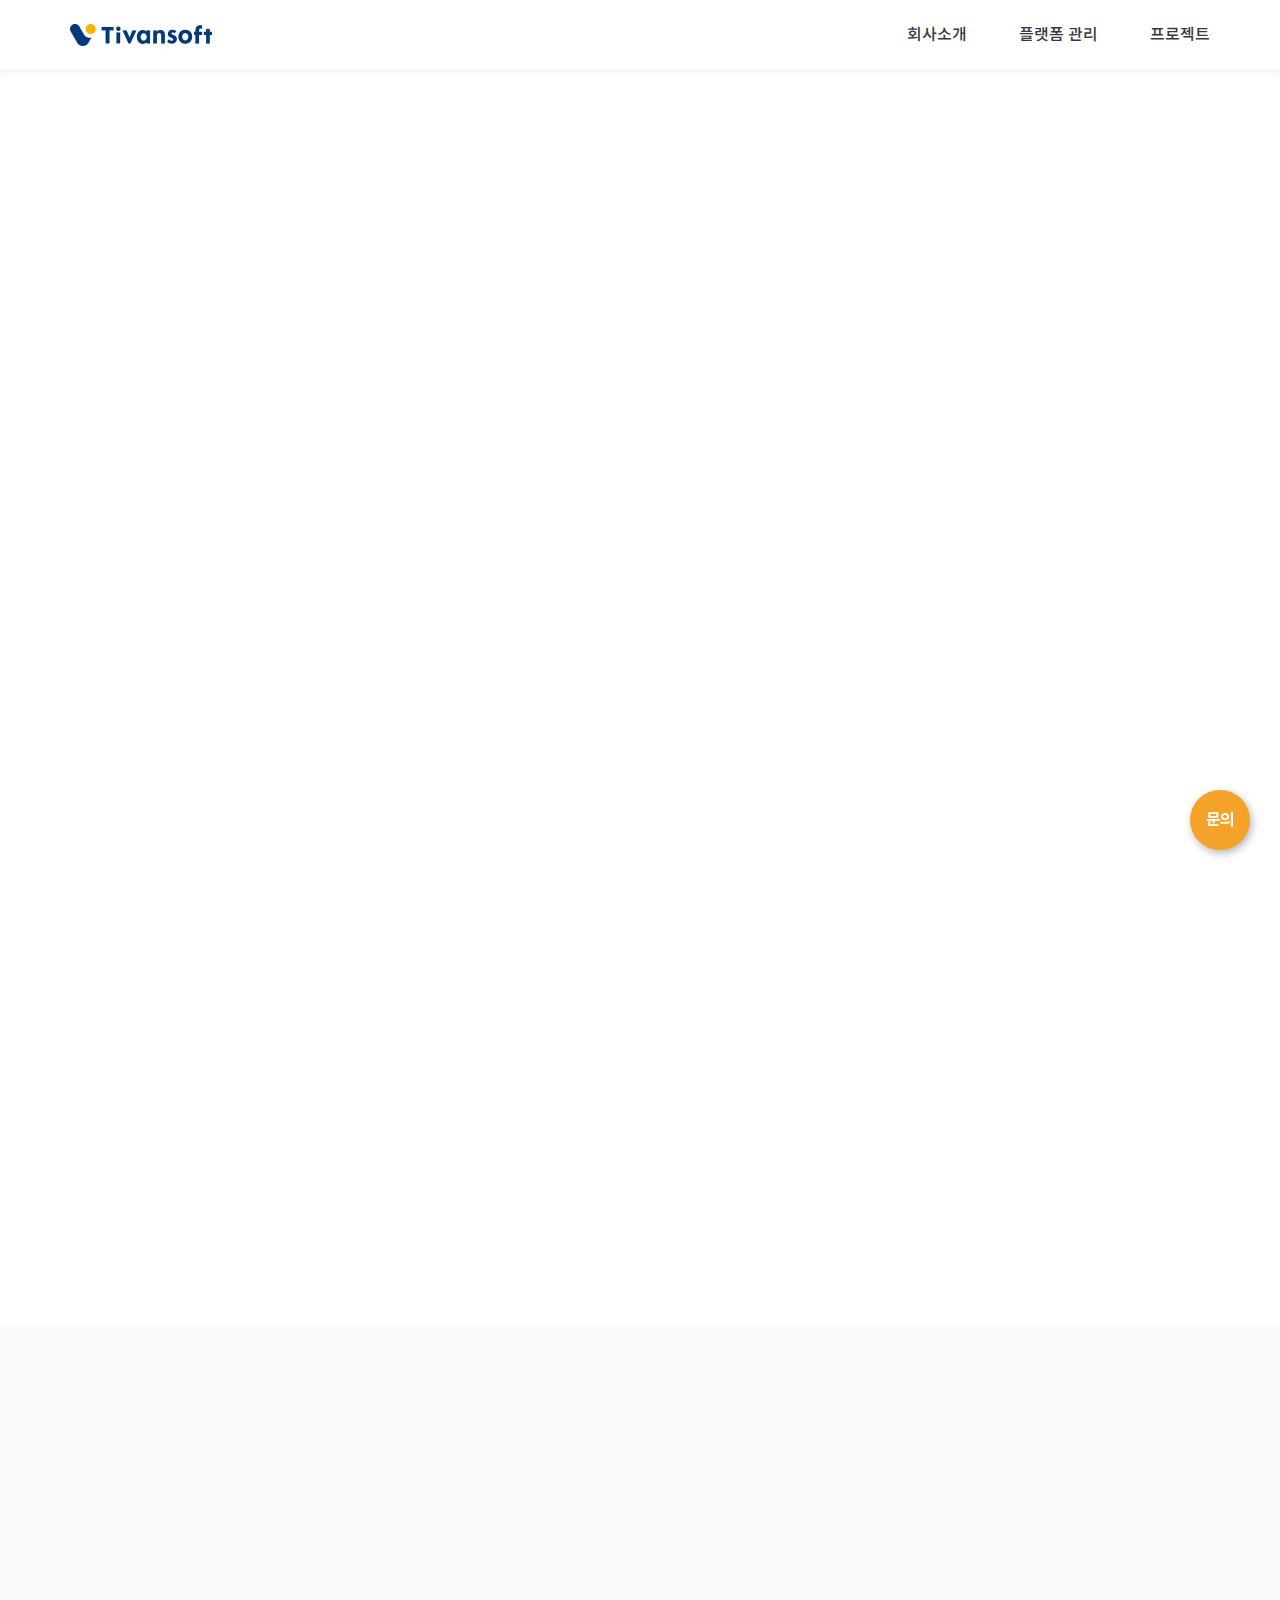
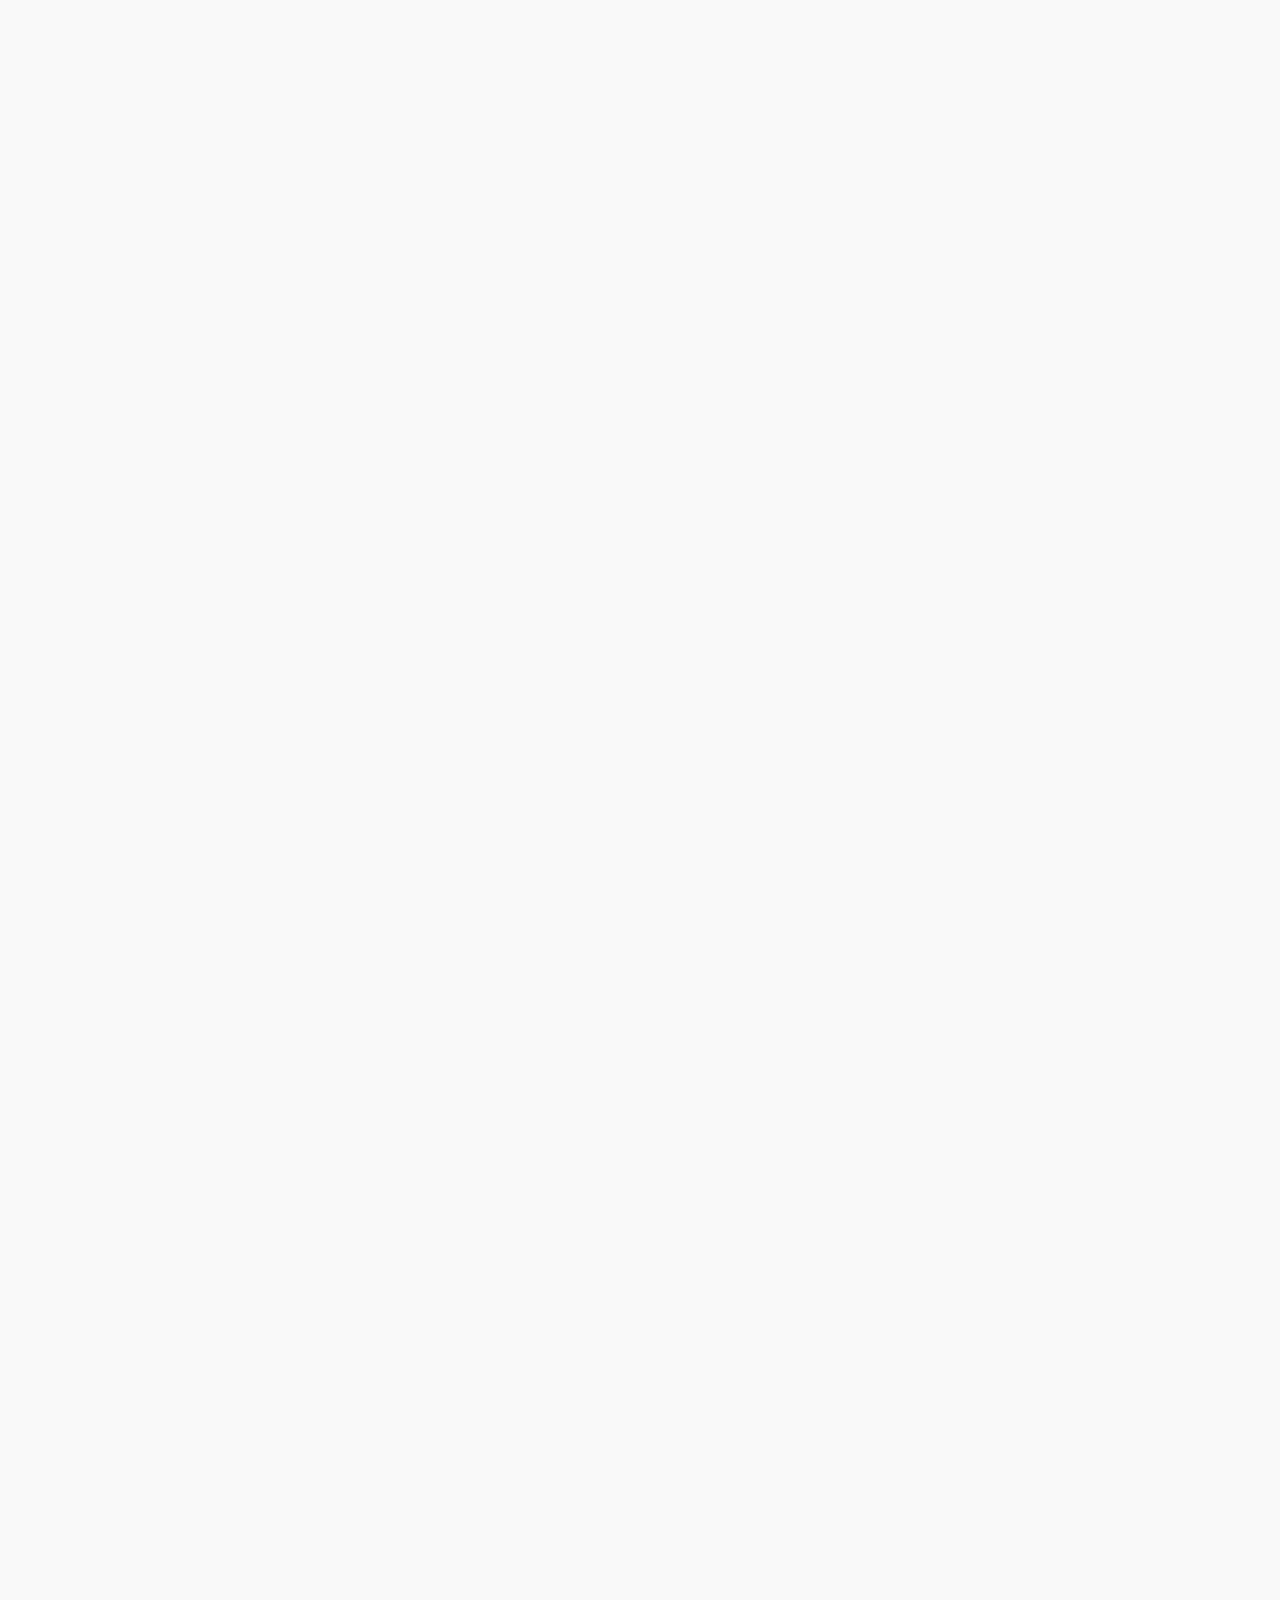
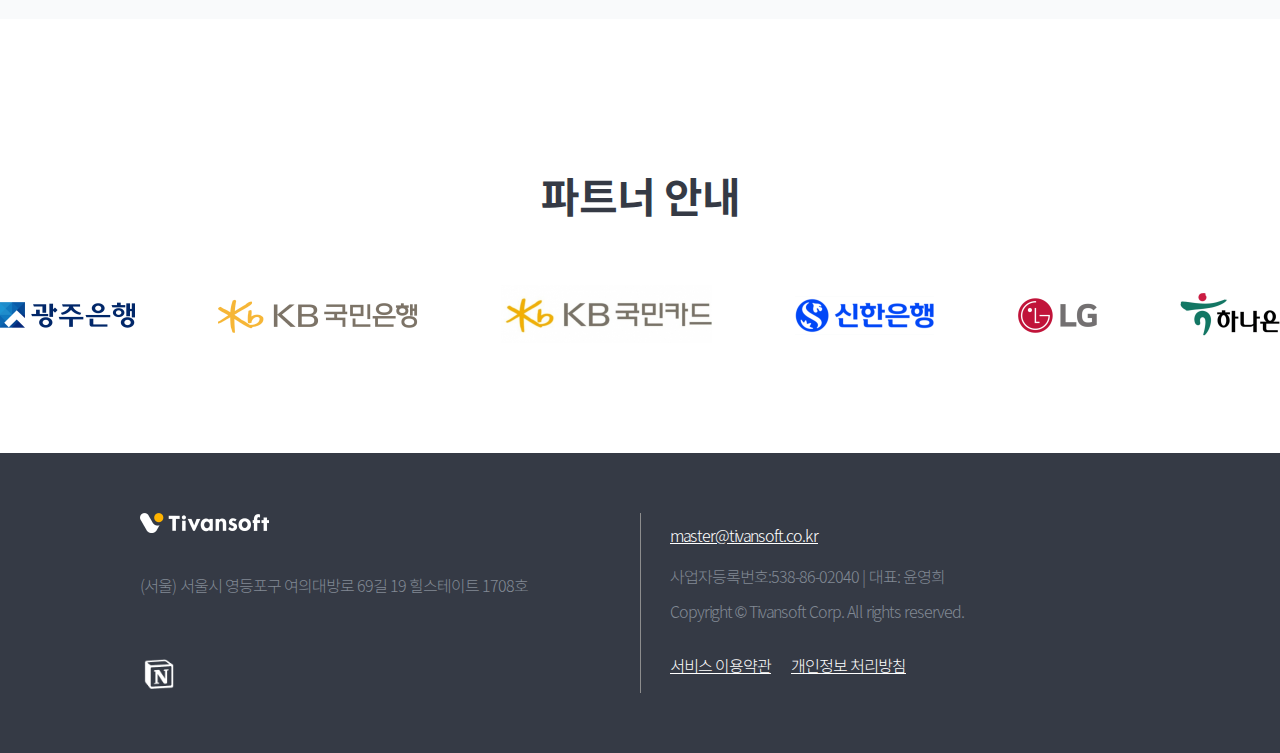
==== commit 573b8a72: "for checking" ====
--- a/index.html
+++ b/index.html
@@ -8,12 +8,12 @@
         <meta name="viewport" content="width=device-width, user-scalable=no, initial-scale=1.0, maximum-scale=1.0, minimum-scale=1.0" />
         <meta name="description" content="기업의 비지니스 가치와 연속성을 티반소프트와 함께하세요." />
         <!-- style -->
-        <link href="assets/css/temp.css" rel="stylesheet" />
-        <!-- <link href="assets/css/style.css" rel="stylesheet" />
-        <link href="assets/css/all.css" rel="stylesheet" />
+        <link href="assets/css/common.css" rel="stylesheet" />
+        <link href="assets/css/main.css" rel="stylesheet" />
+        <link href="assets/css/sub.css" rel="stylesheet" />
         <link href="assets/css/slick.css" rel="stylesheet" />
-        <link href="assets/css/slick-theme.css" rel="stylesheet" /> -->
-        <!-- <link rel="apple-touch-icon" sizes="57x57" href="assets/images/icons/apple-icon-57x57.png" />
+        <link href="assets/css/slick-theme.css" rel="stylesheet" />
+        <link rel="apple-touch-icon" sizes="57x57" href="assets/images/icons/apple-icon-57x57.png" />
         <link rel="apple-touch-icon" sizes="60x60" href="assets/images/icons/apple-icon-60x60.png" />
         <link rel="apple-touch-icon" sizes="72x72" href="assets/images/icons/apple-icon-72x72.png" />
         <link rel="apple-touch-icon" sizes="76x76" href="assets/images/icons/apple-icon-76x76.png" />
@@ -25,12 +25,11 @@
         <link rel="icon" type="image/png" sizes="192x192" href="assets/images/icons/android-icon-192x192.png" />
         <link rel="icon" type="image/png" sizes="32x32" href="assets/images/icons/favicon-32x32.png" />
         <link rel="icon" type="image/png" sizes="96x96" href="assets/images/icons/favicon-96x96.png" />
-        <link rel="icon" type="image/png" sizes="16x16" href="assets/images/icons/favicon-16x16.png" /> -->
-
-        <link rel="shortcut icon" type="image/x-icon" href="assets/images/icons/favicon-32x32.png" />
+        <link rel="icon" type="image/png" sizes="16x16" href="assets/images/icons/favicon-16x16.png" />
+        <!-- <link rel="shortcut icon" type="image/x-icon" href="assets/images/icons/favicon-32x32.png" />
         <link rel="apple-touch-icon-precomposed" href="assets/images/icons/favicon-96x96.png" />
         <link rel="apple-touch-icon" sizes="114x114" href="assets/images/icons/apple-icon-114x114.png" />
-        <link rel="apple-touch-icon" href="assets/images/icons/apple-icon-72x72.png" />
+        <link rel="apple-touch-icon" href="assets/images/icons/apple-icon-72x72.png" /> -->
         <!-- <link rel=”shortcut icon” href=”assets/images/icons/favicon-16x16.png”> -->
         <script src="assets/js/jquery-1.11.3.min.js"></script>
         <script src="assets/js/slick.min.js"></script>
@@ -44,20 +43,19 @@
                     <h1 class="bi"><a href="/">Tivansoft</a></h1>
                     <ul class="HeaderMenu">
                         <li class="menuItem">
-                            <a class="oneDepth" href="/about">회사소개</a>
+                            <a class="oneDepth" href="about.html">회사소개</a>
                         </li>
                         <li class="menuItem">
-                            <a class="oneDepth" href="/platform">플랫폼 관리</a>
+                            <a class="oneDepth" href="platform.html">플랫폼 관리</a>
                         </li>
                         <li class="menuItem">
-                            <a class="oneDepth" href="/project">프로젝트</a>
+                            <a class="oneDepth" href="project.html">프로젝트</a>
                         </li>
                     </ul>
                 </div>
                 <button class="ToggleMenuButton m-show">
                     <span>메뉴토글버튼</span>
                 </button>
-                <!-- <div class="menu__toggler"><span></span></div> -->
             </div>
             <section class="sc-hHfuMS kpxMHZ">
                 <div class="TopVisual TIfmv">
@@ -66,18 +64,20 @@
                     </div>
                 </div>
                 <div class="CommentArea">
-                    <p class="item">비즈니스 가치와 연속성을 위한 플랫폼 구축</p>
-                    <p class="item"><img src="assets/images/main/logo_slogan.png" alt="Tivansoft" /><strong>가 함께합니다.</strong></p>
+                    <p class="js-fadein">
+                        <span>비즈니스 가치와</span> <span>연속성을 위한 플랫폼 구축</span>
+                    </p>
+                    <p class="js-fadein"><img src="assets/images/main/logo_slogan.png" alt="Tivansoft" /><strong>가 함께합니다.</strong></p>
                 </div>
                 <div class="ServiceArea">
                     <div class="inner">
-                        <div class="item">
+                        <div class="item js-fadein">
                             <div class="txtBox">
                                 <p class="name"><span lang="en">MUSCAT</span></p>
                                 <p class="mainTxt">
                                     프로젝트 관리 플랫폼<span lang="en"><strong>MUSCAT</strong> </span>
                                 </p>
-                                <a class="linkBtn" href="#">링크</a>
+                                <a class="linkBtn" href="platform.html#muscat">링크</a>
                                 <p class="subTxt">
                                     복잡하고 관리가 어려운 프로젝트,<br />
                                     MUSCAT으로 편리하고 유기적으로 관리해보세요.
@@ -87,11 +87,11 @@
                                 <div class="inner img01"></div>
                             </div>
                         </div>
-                        <div class="item">
+                        <div class="item js-fadein">
                             <div class="txtBox">
                                 <p class="name">MUSCAT PEOPLE</p>
                                 <p class="mainTxt">인력 관리 플랫폼<strong>MUSCAT PEOPLE</strong></p>
-                                <a class="linkBtn" href="#">링크</a>
+                                <a class="linkBtn" href="platform.html#muscatPeople">링크</a>
                                 <p class="subTxt">
                                     다양한 프로젝트 정보를 확인하고,<br />
                                     나의 이력관리를 머스캣 피플에서 시작하세요.
@@ -101,11 +101,11 @@
                                 <div class="inner img02"></div>
                             </div>
                         </div>
-                        <div class="item">
+                        <div class="item js-fadein">
                             <div class="txtBox">
-                                <p class="name" lang="en">IT Outsorucing</p>
+                                <p class="name" lang="en">IT OUTSOURCING</p>
                                 <p class="mainTxt"><strong>SI / SM</strong>프로젝트 수행</p>
-                                <a class="linkBtn" href="#">링크</a>
+                                <a class="linkBtn" href="project.html">링크</a>
                                 <p class="subTxt">
                                     최고의 기술력으로 최상의 시스템을 구현하여 <br />
                                     새로운 비지니스 가치를 창출해 드립니다.
@@ -119,32 +119,53 @@
                 </div>
                 <div class="partner">
                     <p class="txt_title">파트너 안내</p>
-                    <div class="marquee">
+                    <div class="marquee-wrapper">
                         <ul class="marquee-content">
-                            <li><i class="fab fa-github"></i></li>
-                            <li><i class="fab fa-codepen"></i></li>
-                            <li><i class="fab fa-free-code-camp"></i></li>
-                            <li><i class="fab fa-dev"></i></li>
-                            <li><i class="fab fa-react"></i></li>
-                            <li><i class="fab fa-vuejs"></i></li>
-                            <li><i class="fab fa-angular"></i></li>
-                            <li><i class="fab fa-node"></i></li>
-                            <li><i class="fab fa-wordpress"></i></li>
-                            <li><i class="fab fa-aws"></i></li>
-                            <li><i class="fab fa-docker"></i></li>
-                            <li><i class="fab fa-android"></i></li>
+                            <li><img src="assets/images/main/logo_partner_01.png" alt="광주은행"></li>
+                            <li><img src="assets/images/main/logo_partner_02.png" alt="KB국민은행"></li>
+                            <li><img src="assets/images/main/logo_partner_03.png" alt="KB국민카드"></li>
+                            <li><img src="assets/images/main/logo_partner_04.png" alt="신한은행"></li>
+                            <li><img src="assets/images/main/logo_partner_05.png" alt="LG"></li>
+                            <li><img src="assets/images/main/logo_partner_06.png" alt="하나은행"></li>
+                            <li><img src="assets/images/main/logo_partner_07.png" alt="NH농협은행"></li>
+                            <li><img src="assets/images/main/logo_partner_08.png" alt="한국투자증권"></li>
+                            <li><img src="assets/images/main/logo_partner_09.png" alt="KDB산업은행"></li>
+                            <li><img src="assets/images/main/logo_partner_10.png" alt="신한라이프"></li>
+                            <li><img src="assets/images/main/logo_partner_11.png" alt="우리은행"></li>
+                            <li><img src="assets/images/main/logo_partner_12.png" alt="IBK기업은행"></li>
                         </ul>
+                        <ul class="marquee-content">
+                            <li><img src="assets/images/main/logo_partner_01.png" alt="광주은행"></li>
+                            <li><img src="assets/images/main/logo_partner_02.png" alt="KB국민은행"></li>
+                            <li><img src="assets/images/main/logo_partner_03.png" alt="KB국민카드"></li>
+                            <li><img src="assets/images/main/logo_partner_04.png" alt="신한은행"></li>
+                            <li><img src="assets/images/main/logo_partner_05.png" alt="LG"></li>
+                            <li><img src="assets/images/main/logo_partner_06.png" alt="하나은행"></li>
+                            <li><img src="assets/images/main/logo_partner_07.png" alt="NH농협은행"></li>
+                            <li><img src="assets/images/main/logo_partner_08.png" alt="한국투자증권"></li>
+                            <li><img src="assets/images/main/logo_partner_09.png" alt="KDB산업은행"></li>
+                            <li><img src="assets/images/main/logo_partner_10.png" alt="신한라이프"></li>
+                            <li><img src="assets/images/main/logo_partner_11.png" alt="우리은행"></li>
+                            <li><img src="assets/images/main/logo_partner_12.png" alt="IBK기업은행"></li>
+                        </ul>
                     </div>
                 </div>
             </section>
-            <button class="btn_contact">문의</button>
+            <div>
+                <button type="button" class="btn_inquire">문의</button>
+            </div>
             <section class="FooterWrapper">
                 <div class="inner">
                     <div class="addressArea">
                         <h1>
-                            <img src="assets/images/common/logo_footer.png" alt="Tivansoft" width="88" />
+                            <img src="assets/images/common/logo_footer.png" alt="Tivansoft"  />
                         </h1>
                         <address>(서울) 서울시 영등포구 여의대방로 69길 19 힐스테이트 1708호</address>
+                        <div class="termsArea">
+                            <a href="#" target="_blank">
+                                <img src="assets/images/common/image 61.png" alt="블로그"  />
+                            </a>
+                        </div>
                     </div>
                     <div class="infomationArea">
                         <p><a href="mailto:vpp@vpplab.kr">master@tivansoft.co.kr</a></p>
@@ -158,21 +179,38 @@
             <div class="ModalWrapper">
                 <div class="filter"></div>
                 <div class="modal">
-                    <h1>문의하기</h1>
+                    <h1>온라인 문의하기</h1>
                     <div class="InquireFormArea">
                         <div class="inner">
                             <form>
                                 <div class="formRow">
-                                    <label for="userEmail">이메일 <span>*</span></label>
+                                    <label for="userName">이름</label>
+                                    <input type="text" name="userName" id="userName" maxlength="10" placeholder="이름을 입력해주세요."/>
+                                </div>
+                                <div class="formRow">
+                                    <label for="userEmail">이메일 </label>
                                     <input type="text" name="userEmail" id="userEmail" maxlength="50" placeholder="답변 받으실 이메일 주소를 입력해주세요." />
-                                </div>
-                                <div class="formRow">
-                                    <label for="userInqTxt">문의내용 <span>*</span></label>
-                                    <textarea id="userInqTxt" name="userInqTxt" maxlength="2500" placeholder="궁금한 내용을 남겨주세요."></textarea>
+                                    <!-- 이메일 양식이 맞지 않을 경우 노출 : <p class="txt_alert">이메일 양식이 올바르지 않습니다.</p> -->
+                                </div>
+                                <div class="formRow">
+                                    <label for="userCpn">회사명</label>
+                                    <input type="text" name="userCpn" id="userCpn" maxlength="30" placeholder="회사명을 입력해주세요."/>
+                                </div>
+                                <div class="formRow">
+                                    <label for="userTitle">제목</label>
+                                    <input type="text" name="userTitle" id="userTitle" maxlength="30" placeholder="제목을 입력해주세요."/>
+                                </div>
+                                <div class="formRow">
+                                    <label for="userInqTxt">문의내용</label>
+                                    <textarea id="userInqTxt" name="userInqTxt" maxlength="1000" placeholder="궁금한 내용을 남겨주세요."></textarea>
+                                </div>
+                                <div class="formRow">
+                                    <label for="userFile">첨부파일</label>
+                                    <input type="file" name="userFile" id="userFile" maxlength="30" />
+                                    <!-- <button type="" class="uploadBtn">업로드</button> -->
                                 </div>
                                 <div class="formRow agreement">
                                     <p class="js-agree-open">
-                                        <!-- <span style={{ display: "inline-block", marginRight: 8, transform: `rotate(${termModalToggle ? "90deg" : "0deg"})`}}>▶︎</span> -->
                                         <span>▶︎</span>
                                         개인정보 수집 및 이용
                                     </p>
@@ -183,15 +221,14 @@
                                     </div>
                                 </div>
                                 <div class="agreementView">
-                                    <p>티반소프트는 제휴&middot;문의사항 등록 시, 최소한의 범위 내에서 아래와 같이 개인정보를 수집&middot;이용합니다.</p>
                                     <ul>
-                                        <li>1. 수집하는 개인정보 항목: 전자우편주소</li>
-                                        <li>2. 수집 및 이용 목적: 문의사항 접수 및 처리결과 회신</li>
-                                        <li>3. 개인정보의 이용기간: 목적 달성 후, 해당 개인정보를 지체없이 파기</li>
+                                        <li>수집항목 : 이름, 이메일 주소</li>
+                                        <li>수집목적 : 서비스 이용에 따른 불만처리, 오류 해결 등 민원 처리 및 결과 회신 시 사용</li>
+                                        <li>보유 및 이용기간 : 3년 보관 후 파기</li>
+                                        <li>그 외 사항은 개인정보 처리방침을 준수합니다.</li>
                                     </ul>
-                                    <p>위 개인정보 수집&middot;이용에 대한 동의를 거부할 권리가 있습니다. 다만 동의를 거부하는 경우 문의사항 등록이 제한될 수 있습니다.</p>
-                                </div>
-                                <button type="submit" class="submitBtn">작성완료</button>
+                                </div>
+                                <button type="submit" class="submitBtn" disabled>등록</button>
                             </form>
                         </div>
                     </div>
@@ -200,66 +237,6 @@
             </div>
             <!-- //문의하기 modal -->
         </div>
-        <script>
-            const body = document.querySelector("body");
-            const toggler = document.querySelector(".ToggleMenuButton");
-            const menu = document.querySelector(".HeaderMenu");
-
-            toggler.addEventListener("click", () => {
-                body.classList.toggle("onMenu");
-                toggler.classList.toggle("active");
-                menu.classList.toggle("active");
-            });
-
-            const modalWrapper = document.querySelector(".ModalWrapper");
-            const btnInquire = document.querySelector(".btn_contact");
-            const btnInquireClose = document.querySelector(".js-close-modal");
-            const filter = document.querySelector(".filter");
-
-            btnInquire.addEventListener("click", () => {
-                modalWrapper.classList.add("active");
-                body.classList.add("onMenu");
-            });
-
-            btnInquireClose.addEventListener("click", () => {
-                modalWrapper.classList.remove("active");
-                body.classList.remove("onMenu");
-            });
-
-            filter.addEventListener("click", () => {
-                if (modalWrapper.classList.contains("active")) {
-                    modalWrapper.classList.remove("active");
-                    body.classList.remove("onMenu");
-                }
-            });
-
-            const agreeView = document.querySelector(".js-agree-open");
-            const agreeContent = document.querySelector(".agreementView");
-
-            agreeView.addEventListener("click", () => {
-                agreeContent.classList.toggle("active");
-            });
-
-            const root = document.documentElement;
-            const marqueeElementsDisplayed = getComputedStyle(root).getPropertyValue("--marquee-elements-displayed");
-            const marqueeContent = document.querySelector("ul.marquee-content");
-
-            root.style.setProperty("--marquee-elements", marqueeContent.children.length);
-
-            for (let i = 0; i < marqueeElementsDisplayed; i++) {
-                marqueeContent.appendChild(marqueeContent.children[i].cloneNode(true));
-            }
-
-            $(window).scroll(function () {
-                $(".item").each(function (i) {
-                    var bottom_of_element = $(this).offset().top + $(this).outerHeight() / 3;
-                    var bottom_of_window = $(window).scrollTop() + $(window).height();
-
-                    if (bottom_of_window > bottom_of_element) {
-                        $(this).addClass("active");
-                    }
-                });
-            });
-        </script>
+        
     </body>
 </html>
--- a/assets/css/common.css
+++ b/assets/css/common.css
@@ -0,0 +1,946 @@
+@charset "UTF-8";
+@import url(font.css);
+@import url(all.css);
+
+/* common */
+html, body, div, span, applet, object, iframe, h1, h2, h3, h4, h5, h6, p, blockquote, pre, a, abbr, acronym, address, big, cite, code,
+del, dfn, em, img, ins, kbd, q, s, samp, small, strike, strong, sub, sup, tt, var, b, u, i, center,
+dl, dt, dd, ol, ul, li,fieldset, form, label, legend, table, caption, tbody, tfoot, thead, tr, th, td,
+article, aside, canvas, details, embed, figure, figcaption, footer, header, hgroup, menu, nav, output, ruby, section, summary,
+time, mark, audio, video, button {
+	box-sizing:border-box;
+	margin: 0;
+	padding: 0;
+	border: 0;
+	font-family: 'Noto Sans KR', sans-serif;
+	letter-spacing: -1px;
+	color:#353a45;
+}
+article, aside, details, figcaption, figure,
+footer, header, hgroup, menu, nav, section {
+	display: block;
+}
+html{
+    width: 100%;
+    overflow-x: hidden;
+}
+body {
+    width: 100%;
+	font-weight:300;
+	font-size:16px;
+	line-height: 1;
+    overflow-x: hidden;
+}
+ol, ul {
+	list-style: none;
+}
+blockquote, q {
+	quotes: none;
+}
+blockquote:before, blockquote:after,
+q:before, q:after {
+	content: '';
+	content: none;
+}
+table {
+	border-collapse: collapse;
+	border-spacing: 0;
+}
+a {
+	text-decoration:none;
+	color:#353A45;
+}
+button {
+    background: inherit; 
+    box-shadow:none; 
+    border-radius:0; 
+	cursor:pointer;
+}
+img {
+	vertical-align:top;
+}
+:lang(en) {
+	letter-spacing: -1px;
+}
+em {
+	font-style:normal;
+}
+:root {
+    --main-color: #72C6D7;
+    --main-color2: #00397C;
+    --sub-color1: #606DE9;
+    --sub-color2: #a6dbcb;
+    --main-txt-color: #353a45;
+    --sub-txt-color1: #818994;
+    --sub-txt-color2: #a0a8b1;
+    --point-color: #0C3365;
+    --point-color2: #F5A22A;
+    --bg-color1: #f9fafb;
+    --bg-color2: #353A45;
+    --bg-gradient1: linear-gradient(180deg,#f9fafb,#fff);
+    --bg-gradient2: linear-gradient(180deg,#353a45,#454b57);
+    --bg-gradient3: linear-gradient(45deg,to bottom right,#e2f0fa,#a6dbcb);
+    --white: #fff
+}
+
+/* common */
+body.active {
+    overflow: hidden;
+    height: 100vh;
+}
+
+.m-show {
+    display: none!important
+}
+
+@media(max-width: 768px) {
+    .m-show {
+        display:block!important
+    }
+
+    .m-hide {
+        display: none!important
+    }
+}
+
+.d-img {
+    display: inline
+}
+
+@media(max-width: 768px) {
+    .d-img {
+        display:none
+    }
+}
+
+.m-img {
+    display: none
+}
+
+@media(max-width: 768px) {
+    .m-img {
+        display:inline
+    }
+}
+
+.container {
+    padding: 70px 0 0
+}
+
+.container img {
+    max-width: 540px;
+    width: 100%;
+    /* border-radius: 10px */
+}
+
+.container img.noRound {
+    border-radius: 0
+}
+
+@media(max-width: 768px) {
+    .container,.container.twoDepth {
+        padding:50px 0 0
+    }
+}
+
+.inner {
+    max-width: 1200px;
+    margin: 0 auto;
+    padding: 0 100px
+}
+
+@media(max-width: 768px) {
+    .inner {
+        padding:0 20px
+    }
+}
+
+.js-fadein{
+    transform: translateY(100px);
+    opacity: 0;
+    transition: opacity 1s ease-in-out, transform 1.5s cubic-bezier(0, 0.21, 0.03, 1.01);
+    transition-delay: 0.1s;
+}
+.js-fadein.active{
+    opacity: 1;
+    transform: translateY(0px);
+}
+.js-fadein-2{
+    transform: translateY(100px);
+    opacity: 0;
+    transition: opacity 1s ease-in-out, transform 1.5s cubic-bezier(0, 0.21, 0.03, 1.01);
+    transition-delay: 0.1s;
+}
+.js-fadein-2.active{
+    opacity: 1;
+    transform: translateY(0px);
+}
+/* header */
+.header {
+	z-index: 1000;
+	position: fixed;
+	top: 0;
+	left: 0;
+	right: 0;
+	height: 70px;
+	background: var(--white);
+	box-shadow: 0 3px 6px 0 rgba(0, 0, 0, 0.06);
+}
+.header:after {
+	content: '';
+	position: absolute;
+	left: 0;
+	right: 0;
+	top: 0;
+	height: 100%;
+	background-color: rgba(255, 255, 255, 1);
+	transition: background-color 1s;
+}
+.header.subActive {
+	height: 122px;
+}
+.header .headerInner {
+	z-index: 1000;
+	display: flex;
+	justify-content: space-between;
+	align-items: center;
+	position: relative;
+	max-width: 1200px;
+	margin: 0 auto;
+	padding: 0 20px 0 30px;
+}
+.header .headerInner .bi {
+	display: flex;
+	align-items: center;
+	height: 70px;
+}
+.header .headerInner .bi a {
+	display: inline-block;
+	width: 142px;
+	height: 22px;
+	font-size: 0;
+	line-height: 0;
+	color: transparent;
+	background: url('../images/common/logo.png') no-repeat;
+	background-size: 100% auto;
+}
+@media (max-width: 768px) {
+	.header {
+		height: 50px;
+		box-shadow: none;
+   }
+	.header.subActive {
+		height: 50px;
+   }
+	.header .headerInner {
+		z-index: auto;
+		padding: 0 20px;
+   }
+	.header .headerInner .bi {
+		z-index: 1100;
+		position: absolute;
+		left: 20px;
+		top: 0px;
+		height: 50px;
+		line-height: 1;
+   }
+	.header .headerInner .bi a {
+		width: 120px;
+		height: 20px;
+		/* background-size: 88px auto; */
+   }
+}
+.HeaderMenu {
+	z-index: 1000;
+	position: relative;
+	display: flex;
+}
+.HeaderMenu .menuItem {
+	position: relative;
+	margin: 0 16px;
+	padding: 0 10px;
+	height: 70px;
+}
+.HeaderMenu .menuItem:last-of-type {
+	margin: 0 0 0 16px;
+}
+.HeaderMenu .menuItem .oneDepth:after {
+    content: '';
+    display: block;
+    position: absolute;
+    transform-origin: center;
+    left: 50%;
+    transform: translateX(-50%);
+    width: 0;
+    height: 1px;
+    top: 50px;
+    background-color: #454b57;
+    transition: width 0.3s cubic-bezier(0.215, 0.61, 0.355, 1);
+}
+.HeaderMenu .menuItem:hover .oneDepth:after {
+    width: 100%;
+}
+/* .HeaderMenu .menuItem:hover .twoDepthContainer {
+	display: block;
+} */
+/* .HeaderMenu .menuItem:before {
+	content: '';
+	position: absolute;
+	left: -25px;
+	top: 26px;
+	bottom: 22px;
+	width: 1px;
+	background-color: var(--main-txt-color);
+}
+@media (max-width: 768px) {
+	.HeaderMenu .menuItem.line:before {
+		display: none;
+   }
+} */
+.HeaderMenu .oneDepth {
+	position: relative;
+	display: block;
+	font-weight: 500;
+	font-size: 16px;
+	line-height: 70px;
+	letter-spacing: 0;
+}
+.HeaderMenu .menuItem.active .oneDepth{
+	color: var(--main-color2);
+    font-weight: 600;
+}
+.HeaderMenu .menuItem.active .oneDepth:after{
+    display: none;
+}
+/* toggler */
+.ToggleMenuButton {
+	/* position: absolute;
+	top: 20px;
+	left: 20px;
+	z-index: 999; */
+	height: 28px;
+	width: 28px;
+	outline: none;
+	cursor: pointer;
+	display: flex;
+	align-items: center;
+  }
+  .ToggleMenuButton span,
+  .ToggleMenuButton span::before,
+  .ToggleMenuButton span::after {
+	position: absolute;
+	content: "";
+	width: 18px;
+	height: 1.5px;
+    left: 6px;
+	background: #838d98;
+	border-radius: 20px;
+	transition: 300ms cubic-bezier(0.77, 0, 0.175, 1);
+  }
+  .ToggleMenuButton span::before {
+	top: -6px;
+	left: 0;
+  }
+  .ToggleMenuButton span::after {
+	top: 6px;
+	left: 0;
+  }
+  .ToggleMenuButton.active > span {
+	background: transparent;
+  }
+  .ToggleMenuButton.active > span::before, .ToggleMenuButton.active > span::after {
+	/* background: #005c9c; */
+	top: 0px;
+    left: -4px;
+    width:27px;
+  }
+  .ToggleMenuButton.active > span::before {
+	transform: rotate(-225deg);
+  }
+  .ToggleMenuButton.active > span::after {
+	transform: rotate(225deg);
+  }
+/* .HeaderMenu .twoDepthContainer {
+	display: none;
+	position: absolute;
+	left: 0;
+	top: 100%;
+	background-color: var(--white);
+	box-shadow: 0 3px 6px 0 rgba(0, 0, 0, 0.06);
+}
+.HeaderMenu .twoDepthContainer .twoDepthInner {
+	position: relative;
+}
+.HeaderMenu .twoDepthContainer .twoDepthInner .twoDepth {
+	display: block;
+	padding: 15px 0;
+	margin: 0 20px;
+	font-size: 15px;
+	font-weight: 400;
+	white-space: nowrap;
+	letter-spacing: 0;
+	color: var(--sub-txt-color2);
+}
+.HeaderMenu .twoDepthContainer .twoDepthInner .twoDepth:hover, .HeaderMenu .twoDepthContainer .twoDepthInner .twoDepth.on {
+	font-weight: bold;
+	color: var(--main-color);
+}
+.HeaderMenu .twoDepthContainer .twoDepthInner .twoDepth:last-of-type {
+	margin-right: 10px;
+} */
+@media (max-width: 768px) {
+	.HeaderMenu {
+		position: fixed;
+		left: 100%;
+		top: 0;
+		bottom: 0;
+		display: block;
+		width: 100%;
+		padding: 100px 20px 20px;
+		background-color: var(--white);
+        transition: left 0.2s ease-in;
+   }
+	.HeaderMenu.subActive {
+		height: 50px;
+   }
+	.HeaderMenu.active {
+		left: 0;
+   }
+	.HeaderMenu .menuItem {
+		height: auto;
+		padding: 20px 0;
+		margin: 0 8px !important;
+   }
+	.HeaderMenu .menuItem:not(:first-of-type) {
+		border-top: 1px solid rgba(160, 168, 177, .5);
+   }
+	.HeaderMenu .menuItem:after {
+		content: '';
+		position: absolute;
+		left: auto;
+        right: 6px;
+        top: 24px;
+        width: 8px;
+        height: 8px;
+        border-top: 1px solid #838d98;
+        border-right: 1px solid #838d98;
+        transform: rotate(45deg);
+   }
+	/* .HeaderMenu .menuItem[data-link]:after {
+		background: url('/images/common/icon_newLink.png');
+		width: 14px;
+		height: 14px;
+		background-size: 14px 14px;
+   } */
+	.HeaderMenu .oneDepth {
+        font-style: 18px;
+		font-weight: bold;
+		line-height: 1;
+   }
+	.HeaderMenu .menuItem .oneDepth:after {
+		display: none;
+   }
+	/* .HeaderMenu .twoDepthContainer {
+		position: static;
+		display: block;
+		background-color: inherit;
+		box-shadow: none;
+   }
+	.HeaderMenu .twoDepthContainer .twoDepthInner {
+		display: block;
+		padding: 0;
+		transform: none;
+   }
+	.HeaderMenu .twoDepthContainer .twoDepthInner .twoDepth {
+		position: relative;
+		padding: 0;
+		margin: 25px 0 0 !important;
+		color: #a0a8b1;
+   }
+	.HeaderMenu .twoDepthContainer .twoDepthInner .twoDepth:after {
+		content: '';
+		position: absolute;
+		right: 0;
+		top: 50%;
+		width: 8px;
+		height: 14px;
+		transform: translateY(-50%);
+		background: url('/images/common/icon_arrow_r.png');
+		background-size: 8px 14px;
+   } */
+}
+.ToggleMenuButton {
+	z-index: 1000;
+    position: fixed;
+    right: 15px;
+    top: 9px;
+    width: 30px;
+    height: 30px;
+    padding: 0;
+    font-size: 0;
+    line-height: 0;
+    border: 0 none;
+    color: transparent;
+    background: none;
+}
+/* .ToggleMenuButton:after {
+	content: '';
+	position: absolute;
+	left: 50%;
+	top: 50%;
+	width: 18px;
+	height: 18px;
+	transform: translate(-50%, -50%);
+	background: url('/images/common/icon_mo_toggle.png');
+	background-size: 18px 18px;
+}
+.ToggleMenuButton.open:after {
+	width: 21px;
+	height: 21px;
+	background: url('/images/common/icon_close.png');
+	background-size: 21px 21px;
+} */
+
+/* footer */
+.FooterWrapper {
+    padding: 60px 0;
+    word-break: keep-all;
+    background: var(--bg-color2);
+}
+.FooterWrapper .inner {
+    max-width: 1200px;
+    padding: 0 100px;
+    margin: 0 auto;
+    display: flex;
+    flex-wrap: wrap;
+}
+.FooterWrapper .inner * {
+    color: var(--sub-txt-color1);
+}
+.FooterWrapper .inner .addressArea {
+    position: relative;
+    flex: 0 0 50%;
+}
+.FooterWrapper .inner .addressArea h1 {
+    width: 129px;
+    margin-bottom: 30px;
+}
+.FooterWrapper .inner .addressArea h1 img{
+    width: 100%;
+}
+.FooterWrapper .inner .addressArea address {
+    line-height: 25px;
+    font-style: normal;
+    font-weight: 200;
+}
+.FooterWrapper .inner .addressArea address:first-of-type {
+    margin-bottom: 5px;
+}
+.FooterWrapper .inner .addressArea:after {
+    content: '';
+    position: absolute;
+    right: -1px;
+    top: 0;
+    bottom: 0;
+    width: 1px;
+    background-color: #8d8d8d;
+}
+.FooterWrapper .inner .addressArea .termsArea {
+    margin-top: 55px;
+}
+.FooterWrapper .inner .addressArea .termsArea a {
+    padding: 0;
+}
+.FooterWrapper .inner .infomationArea {
+    flex: 0 0 50%;
+    padding: 12px 0 0 30px;
+    font-weight: 200;
+}
+.FooterWrapper .inner .infomationArea a {
+    display: inline-block;
+    margin-bottom: 6px;
+    line-height: 24px;
+    color: var(--white);
+    text-decoration: underline;
+}
+.FooterWrapper .inner .infomationArea p {
+    line-height: 25px;
+}
+.FooterWrapper .inner .infomationArea p:not(:first-of-type) {
+    margin-top: 10px;
+}
+.FooterWrapper .inner .termsArea {
+    flex: 0 0 100%;
+    margin-top: 30px;
+}
+.FooterWrapper .inner .termsArea a {
+    position: relative;
+    display: inline-block;
+    padding: 0 0 4px;
+    margin-right: 20px;
+}
+.FooterWrapper .inner .termsArea a img{
+    width: 38px;
+    height: 38px;
+}
+.FooterWrapper .inner .termsArea a.privacy {
+    color: var(--white);
+    border-color: var(--white);
+    text-decoration: underline;
+}
+@media (max-width: 768px) {
+    .FooterWrapper {
+        padding: 50px 0 0;
+   }
+    .FooterWrapper .inner {
+        display: block;
+        padding: 0 20px;
+   }
+    .FooterWrapper .inner .addressArea {
+        padding: 0 0 30px;
+        border-bottom: 1px solid var(--sub-txt-color1);
+   }
+    .FooterWrapper .inner .addressArea:after {
+        display: none;
+   }
+    .FooterWrapper .inner .infomationArea {
+        padding: 30px 0;
+   }
+    .FooterWrapper .inner .termsArea {
+        margin: 10px 0;
+   }
+   .FooterWrapper .inner .addressArea .termsArea {
+        margin: 15px 0 0;
+    }
+}
+.FooterWrapper.subLayout {
+    background: var(--bg-color2);
+}
+.FooterWrapper.subLayout .privacy {
+    color: var(--white) !important;
+}
+.btn_inquire{
+    z-index: 900;
+    position: fixed;
+    right: 30px;
+    bottom: 50px;
+    width: 60px;
+    height: 60px;
+    border-radius: 50%;
+    overflow: hidden;
+    font-size: 16px;
+    font-weight: bold;
+    line-height: 60px;
+    color: var(--white);
+    border: 0px none;
+    background-color: var(--point-color2);
+    box-shadow: rgba(0, 0, 0, 0.3) 2px 3px 8px;
+}
+@media (max-width: 768px) {
+    .btn_inquire{
+        right: 15px;
+    }
+}
+
+/* modal */
+.ModalWrapper {
+    display: none;
+    z-index: 1200;
+    position: fixed;
+    left: 0;
+    right: 0;
+    top: 0;
+    bottom: 0;
+}
+.ModalWrapper.active {
+    display: block;
+}
+.ModalWrapper .filter {
+    z-index: 1100;
+    position: fixed;
+    top: 0;
+    right: 0;
+    bottom: 0;
+    left: 0;
+    width: 100%;
+    height: 100%;
+    background: #000;
+    opacity: 0.5;
+}
+.ModalWrapper .modal {
+    z-index: 1200;
+    position: fixed;
+    left: 50%;
+    top: 50%;
+    padding: 50px;
+    transform: translate(-50%, -50%);
+    border-radius: 5px;
+    box-shadow: 0 2px 20px 0 rgba(0, 0, 0, 0.2);
+    border: 1px solid var(--sub-txt-color2);
+    background: var(--white);
+    max-height: 80%;
+    overflow: auto;
+}
+@media (max-width: 768px) {
+    .ModalWrapper .modal {
+        min-width: auto;
+   }
+}
+.ModalWrapper .modal h1 {
+    padding: 0 0 20px;
+    border-bottom: 1px solid var(--bg-color2);
+    font-weight: bold;
+    font-size: 18px;
+    line-height: 27px;
+}
+.ModalWrapper .modal p {
+    margin-top: 15px;
+    font-weight: 200;
+    line-height: 24px;
+    color: var(--sub-txt-color1);
+}
+.ModalWrapper .modal p:first-of-type {
+    margin-top: 20px;
+}
+.ModalWrapper .modal p.msg {
+    margin-top: 0;
+    font-weight: bold;
+    font-size: 20px;
+    line-height: 30px;
+    color: var(--main-txt-color);
+}
+.ModalWrapper .modal ul {
+    margin-top: 15px;
+    font-weight: 200;
+    line-height: 24px;
+    color: var(--sub-txt-color1);
+}
+.ModalWrapper .modal ul li {
+    color: inherit;
+}
+.ModalWrapper .modal .confirmBtn {
+    display: block;
+    width: 130px;
+    height: 40px;
+    margin: 30px auto 0;
+    border: 0 none;
+    font-weight: bold;
+    font-size: 16px;
+    text-align: center;
+    border-radius: 30px;
+    background: var(--bg-color2);
+    color: var(--white);
+}
+.ModalWrapper .modal .closeBtn {
+    position: absolute;
+    top: 45px;
+    right: 45px;
+    width: 15px;
+    height: 15px;
+    padding: 20px;
+    border: 0 none;
+    font-size: 0;
+    line-height: 0;
+    color: transparent;
+    background: url('../images/common/icon_close.png') no-repeat center center;
+    background-size: 15px 15px;
+}
+@media (max-width: 768px) {
+    .ModalWrapper .modal {
+        left: 20px;
+        right: 20px;
+        padding: 30px 20px;
+        transform: translateY(-50%);
+   }
+    .ModalWrapper .modal h1 {
+        font-size: 16px;
+        line-height: 1;
+   }
+    .ModalWrapper .modal .closeBtn {
+        top: 20px;
+        right: 10px;
+   }
+    .ModalWrapper .modal ul, .ModalWrapper .modal p {
+        font-size: 16px;
+        line-height: 24px;
+   }
+    .ModalWrapper .modal ul.msg, .ModalWrapper .modal p.msg {
+        font-size: 18px;
+        line-height: 1;
+        text-align: center;
+   }
+}
+
+.InquireFormArea {
+    overflow: hidden;
+    position: relative;
+    padding: 20px 0;
+    width: 400px;
+}
+@media (max-width: 768px) {
+    .InquireFormArea {
+        padding: 20px 0 0;
+        width: auto;
+   }
+}
+.InquireFormArea .inner {
+    overflow: hidden;
+    margin: 0 auto;
+    padding: 0;
+}
+.InquireFormArea .submitBtn {
+    display: block;
+    height: 50px;
+    margin: 20px auto 0;
+    padding: 0 50px;
+    border-radius: 30px;
+    border: 0 none;
+    font-weight: bold;
+    font-size: 18px;
+    line-height: 50px;
+    text-align: center;
+    color: var(--white);
+    background-color: #0c3365;
+    transition: background-color 0.5s;
+}
+.InquireFormArea .submitBtn:disabled {
+    background-color: #ced1d5;
+    cursor: unset;
+}
+.InquireFormArea .formRow:not(:first-of-type) {
+    margin-top: 20px;
+}
+@media (max-width: 768px) {
+    .InquireFormArea .formRow:not(:first-of-type) {
+        margin-top: 10px;
+   }
+}
+.InquireFormArea .formRow label {
+    display: block;
+    padding: 0 0 5px;
+    font-weight: 500;
+    font-size: 16px;
+    line-height: 30px;
+}
+.InquireFormArea .formRow label span {
+    color: #f02b2b;
+    vertical-align: top;
+}
+.InquireFormArea .formRow p.txt_alert {
+    margin-top: 5px;
+    color: #f02b2b;
+    
+}
+.InquireFormArea .formRow input[type="text"],
+.InquireFormArea .formRow input[type="file"]
+{
+    box-sizing: border-box;
+    width: 100%;
+    padding: 10px;
+    font-weight: 200;
+    font-size: 16px;
+    border: 1px solid var(--sub-txt-color2);
+    background: none;
+    outline: none;
+    border-radius: 0;
+    border-radius: 6px;
+    color: var(--main-txt-color);
+    font-family: 'Noto Sans KR';
+}
+.InquireFormArea .formRow input[type="text"]::placeholder {
+    font-family: 'Noto Sans KR';
+}
+.InquireFormArea .formRow input:-webkit-autofill, .InquireFormArea .formRow input:-webkit-autofill:hover, .InquireFormArea .formRow input:-webkit-autofill:focus, .InquireFormArea .formRow input:-webkit-autofill:active {
+    transition: background-color 5000s ease-in-out 0s;
+    -webkit-transition: background-color 9999s ease-out;
+    -webkit-box-shadow: 0 0 0px 34px inherit inset !important;
+}
+.InquireFormArea .formRow textarea {
+    box-sizing: border-box;
+    width: 100%;
+    height: 150px;
+    padding: 10px;
+    font-weight: 200;
+    font-size: 16px;
+    line-height: 1.5;
+    border: 1px solid #a0a8b1;
+    resize: none;
+    border-radius: 6px;
+    font-family: 'Noto Sans KR';
+}
+.InquireFormArea .formRow textarea::placeholder {
+    font-family: 'Noto Sans KR';
+}
+.InquireFormArea .formRow.agreement {
+    display: flex;
+    justify-content: space-between;
+    align-items: center;
+}
+.InquireFormArea .formRow.agreement p {
+    margin-top: 0;
+    cursor: pointer;
+}
+.InquireFormArea .formRow.agreement p span {
+    position: relative;
+    display: inline-block;
+    color: var(--sub-txt-color);
+}
+.InquireFormArea .formRow.agreement p.active span {
+    transform: rotate(90deg);
+}
+.InquireFormArea .formRow.agreement .confirm {
+    display: flex;
+    align-items: center;
+}
+.InquireFormArea .formRow.agreement .confirm input {
+    width: 18px;
+    height: 18px;
+    margin: 2px 10px 0 0;
+    cursor: pointer;
+    vertical-align: middle;
+}
+.InquireFormArea .formRow.agreement .confirm label {
+    display: inline;
+    padding: 0;
+    font-size: 14px;
+    cursor: pointer;
+    vertical-align: middle;
+}
+.InquireFormArea .formRow.agreement .confirm span {
+    color: #f02b2b;
+    vertical-align: top;
+}
+.agreementView{
+    display: none;
+}
+.agreementView.active{
+    display: block;
+}
+
+/* .InquireFormArea .formRow input[name="userFile"] {
+    width: calc(100% - 70px);
+} */
+.InquireFormArea .formRow input[name="userFile"]{
+    position: relative;
+    padding: 10px 90px 10px 10px;
+
+}
+.InquireFormArea .formRow input[name="userFile"]::file-selector-button {
+    position: absolute;
+    display: inline-block;
+    top: 3px;
+    right: 3px;
+    height: 34px;
+    margin: 0 0 0 2px;
+    padding: 0 15px;
+    border-radius:6px;
+    border: 0 none;
+    font-weight: 500;
+    font-size: 13px;
+    line-height: 34px;
+    text-align: center;
+    color: var(--white);
+    background-color: #0c3365;
+    transition: background-color 0.5s;
+    cursor: pointer;
+}
--- a/assets/css/main.css
+++ b/assets/css/main.css
@@ -0,0 +1,406 @@
+@charset "UTF-8";
+
+.TopVisual {
+    position: relative;
+    height: 100vh;
+    text-align: center;
+    overflow: hidden;
+}
+
+.TopVisual .inner {
+    position: absolute;
+    max-width: unset;
+    left: 50%;
+    transform: translateX(-50%);
+    /* position: relative;
+    max-width: unset; */
+    width: 100%;
+    height: 100%;
+    background-image: url('../images/main/visual_main_01.jpg');
+    background-position: center center;
+    background-repeat: no-repeat;
+    background-size: cover;
+    animation: intro 10s ease-out;
+
+}
+
+@keyframes intro {
+    0% {
+        width: 130%;
+        height: 130%;
+    }
+
+    100% {
+        width: 100%;
+        height: 100%;
+    }
+}
+
+.TopVisual h1 {
+    position: absolute;
+    left: 100px;
+    top: 24.65%;
+    font-weight: bold;
+    font-size: 45px;
+    line-height: 65px;
+    text-align: left;
+    color: var(--white);
+}
+
+@media (max-width: 768px) {
+    .TopVisual {
+        background-image: url('../images/main/visual_main_02.jpg');
+    }
+
+    .TopVisual h1 {
+        position: absolute;
+        left: 20px;
+        font-size: 30px;
+        line-height: 50px;
+    }
+}
+
+.CommentArea {
+    padding: 150px 40px;
+    word-break: keep-all;
+}
+
+.CommentArea strong,
+.CommentArea p {
+    display: block;
+    font-size: 42px;
+    line-height: 60px;
+    text-align: center;
+    color: #00397C;
+    letter-spacing: -0.02em;
+}
+
+.CommentArea p span {
+    color: var(--main-color2);
+}
+
+.CommentArea p {
+    font-weight: 200;
+    transform: translateY(100px);
+    opacity: 0;
+    transition: opacity 1s ease-in-out, transform 1.5s cubic-bezier(0, 0.21, 0.03, 1.01);
+    transition-delay: 0.1s;
+}
+
+.CommentArea p.active {
+    opacity: 1;
+    transform: translateY(0px);
+}
+
+.CommentArea strong {
+    display: inline-block;
+    margin-left: 7px;
+    font-weight: 700;
+}
+
+.CommentArea p:nth-of-type(1) {
+    margin-bottom: 5px;
+}
+
+.CommentArea p img {
+    width: 200px;
+    height: auto;
+    margin-bottom: -2px;
+    vertical-align: baseline;
+}
+
+@media (max-width: 768px) {
+    .CommentArea {
+        padding: 60px 20px;
+    }
+
+    .CommentArea .spark {
+        width: 16px;
+        height: 16px;
+        background-size: 16px 16px;
+    }
+
+    .CommentArea strong,
+    .CommentArea p {
+        font-size: 21px;
+        line-height: 1.5em;
+    }
+
+    .CommentArea strong {
+        margin-left: 2px;
+    }
+
+    .CommentArea p {
+        margin: 0;
+    }
+
+    .CommentArea p:nth-of-type(1) {
+        margin-bottom: 0;
+    }
+
+    .CommentArea p span {
+        display: block;
+    }
+
+    .CommentArea p img {
+        width: 104px;
+    }
+}
+
+.ServiceArea {
+    padding: 150px 0;
+    background: var(--bg-color1);
+}
+
+.ServiceArea .inner {
+    padding: 0 30px;
+}
+
+.ServiceArea .inner .item {
+    display: flex;
+    overflow: hidden;
+    border-radius: 10px;
+    box-shadow: 0 0 10px 0 rgba(0, 0, 0, 0.1);
+    background-color: var(--white);
+    transform: translateY(100px);
+    opacity: 0;
+    transition: opacity 1s ease-in-out, transform 1.5s cubic-bezier(0, 0.21, 0.03, 1.01);
+    transition-delay: 0.1s;
+}
+
+.ServiceArea .inner .item:not(:first-of-type) {
+    margin-top: 100px;
+}
+
+.ServiceArea .inner .item.active {
+    opacity: 1;
+    transform: translateY(0px);
+}
+
+.ServiceArea .inner .item .txtBox {
+    flex: calc(50% + 15px);
+    padding: 60px 40px 60px 70px;
+    word-break: keep-all;
+}
+
+.ServiceArea .inner .item .txtBox .name {
+    font-weight: bold;
+    font-size: 18px;
+    color: var(--main-color);
+    font-family: "Roboto", sans-serif;
+}
+
+.ServiceArea .inner .item:nth-of-type(2n) .txtBox .name {
+    color: var(--sub-color1);
+}
+
+.ServiceArea .inner .item .txtBox .name span {
+    color: inherit;
+}
+
+.ServiceArea .inner .item .txtBox .mainTxt {
+    margin-top: 30px;
+    font-weight: 200;
+    font-size: 42px;
+    line-height: 62px;
+}
+
+.ServiceArea .inner .item .txtBox .mainTxt strong {
+    display: block;
+}
+
+.ServiceArea .inner .item .txtBox .linkBtn {
+    display: block;
+    width: 40px;
+    height: 40px;
+    margin: 30px 0;
+    font-size: 0;
+    line-height: 0;
+    background: url('../images/main/icon_link_arrow.svg');
+    background-size: 40px 40px;
+    color: transparent;
+}
+
+.ServiceArea .inner .item .txtBox .subTxt {
+    font-size: 24px;
+    line-height: 36px;
+    font-weight: 200;
+    color: var(--sub-txt-color1);
+}
+
+.ServiceArea .inner .item .imgBox {
+    overflow: hidden;
+    position: relative;
+    flex: calc(50% - 15px);
+}
+
+.ServiceArea .inner .item .imgBox .inner {
+    position: absolute;
+    top: 0;
+    right: 0;
+    bottom: 0;
+    left: 0;
+    transition: transform 0.3s;
+    background-size: cover;
+    background-position: center center;
+    background-repeat: no-repeat;
+}
+
+.ServiceArea .inner .item .imgBox .inner:hover {
+    transform: scale(1.1);
+}
+
+.ServiceArea .inner .item .imgBox .inner.img01 {
+    background-image: url('../images/main/img_intro01_pc.jpg');
+}
+
+.ServiceArea .inner .item .imgBox .inner.img02 {
+    background-image: url('../images/main/img_intro02_pc.jpg');
+}
+
+.ServiceArea .inner .item .imgBox .inner.img03 {
+    background-image: url('../images/main/img_intro03_pc.jpg');
+}
+
+@media (max-width: 768px) {
+    .ServiceArea {
+        padding: 60px 0;
+    }
+
+    .ServiceArea .inner {
+        padding: 0 20px;
+    }
+
+    .ServiceArea .inner .item {
+        display: block;
+    }
+
+    .ServiceArea .inner .item:not(:first-of-type) {
+        margin-top: 50px;
+    }
+
+    .ServiceArea .inner .item .txtBox {
+        padding: 30px 20px;
+    }
+
+    .ServiceArea .inner .item .txtBox .name {
+        font-size: 16px;
+    }
+
+    .ServiceArea .inner .item .txtBox .mainTxt {
+        margin-top: 16px;
+        font-weight: 200;
+        font-size: 21px;
+        line-height: 1.5em;
+    }
+
+    .ServiceArea .inner .item .txtBox .linkBtn {
+        display: block;
+        width: 30px;
+        height: 30px;
+        margin: 15px 0;
+        background-size: 30px 30px;
+    }
+
+    .ServiceArea .inner .item .txtBox .subTxt {
+        font-size: 12px;
+        line-height: 22px;
+    }
+
+    .ServiceArea .inner .item .imgBox {
+        height: 52.5%;
+        min-height: 280px;
+        border-radius: 0;
+    }
+
+    .ServiceArea .inner .item .imgBox .inner.img01 {
+        background-image: url('../images/main/img_intro01_m.jpg');
+    }
+
+    .ServiceArea .inner .item .imgBox .inner.img02 {
+        background-image: url('../images/main/img_intro02_m.jpg');
+    }
+
+    .ServiceArea .inner .item .imgBox .inner.img03 {
+        background-image: url('../images/main/img_intro03_m.jpg');
+    }
+}
+
+.partner {
+    padding: 150px 0 108px;
+}
+
+.partner .txt_title {
+    margin-bottom: 54px;
+    color: #353A45;
+    text-align: center;
+    font-size: 42px;
+    font-weight: 700;
+    line-height: 62px;
+}
+
+@media (max-width: 768px) {
+    .partner {
+        padding: 60px 0 90px;
+    }
+
+    .partner .txt_title {
+        margin-bottom: 60px;
+        font-size: 21px;
+        line-height: 1.5em;
+    }
+}
+
+
+
+.marquee-wrapper {
+    display: inline-block;
+    white-space: nowrap;
+}
+
+.marquee-content {
+    display: inline-block;
+    white-space: nowrap;
+    position: relative;
+    transform: translate3d(0%, 0, 0);
+    animation-name: marquee;
+    animation-timing-function: linear;
+    animation-iteration-count: infinite;
+    animation-duration: 40s;
+}
+
+.marquee-content li {
+    display: inline-block;
+    white-space: nowrap;
+    padding-right: 80px;
+}
+
+.marquee-content li img {
+    width: auto;
+    max-width: none;
+    height: 60px;
+}
+
+.marquee-wrapper:hover .marquee {
+    animation-play-state: paused !important;
+}
+
+@keyframes marquee {
+    0% {
+        transform: translate3d(0%, 0, 0);
+    }
+
+    100% {
+        transform: translate3d(-100%, 0, 0);
+    }
+}
+@media (max-width: 768px) {
+    .marquee-content li {
+        padding-right: 30px;
+    }
+    
+    .marquee-content li img {
+        height: 36px;
+    }
+
+}--- a/assets/css/sub.css
+++ b/assets/css/sub.css
@@ -0,0 +1,1495 @@
+@charset "UTF-8";
+
+.intro {
+    padding: 100px 0 130px;
+    /* background: linear-gradient(180deg,#f9fafb,#fff);
+    background: var(--bg-gradient1); */
+    text-align: center;
+}
+
+.tab_content .intro {
+    padding: 0 0 130px;
+    background-color: var(--bg-gradient1);
+}
+
+.intro.about {
+    position: relative;
+    height: 430px;
+    padding: 0;
+    /* background: url(../images/sub/sub_visual_about.jpg) center center / cover; */
+    background: url(../images/sub/sub_visual_about.jpg) center center;
+    background-size: auto 100%;
+    animation: zoom-out 8s ease-out;
+    transform: scale(1) rotate(0.01deg);
+}
+
+@keyframes zoom-out {
+    0% {
+        background-size: auto 120%;
+    }
+
+    100% {
+        background-size: auto 100%;
+    }
+}
+
+.intro.about .inner {
+    position: relative;
+    z-index: 2;
+    max-width: 100%;
+    height: 100%;
+    padding-top: 120px;
+    backdrop-filter: blur(7.5px);
+    -webkit-backdrop-filter: blur(7.5px);
+}
+
+.intro.about h1 {
+    font-weight: 600;
+    font-size: 42px;
+    line-height: 1.15em;
+    color: var(--white);
+    text-shadow: rgba(255, 255, 255, 0.5) 0px 0px 20px;
+    text-align: center;
+}
+
+.intro h1 {
+    font-size: 18px;
+    color: #2cbe91;
+    color: var(--main-color);
+}
+
+.intro h1 strong {
+    display: block;
+    margin-top: 5px;
+    font-size: 32px;
+    line-height: 42px;
+    color: #353a45;
+    color: var(--main-txt-color);
+}
+
+.intro h1 strong.tit {
+    display: block;
+    margin-top: 18px;
+    font-weight: 900;
+    font-size: 45px;
+    line-height: 66px;
+}
+
+.intro h1 img {
+    max-width: auto;
+    margin-top: 25px;
+}
+
+/* .intro .description {
+    padding: 112px 0 0
+} */
+
+.intro .description p {
+    margin-bottom: 60px;
+    font-weight: 200;
+    font-size: 22px;
+    line-height: 32px;
+    color: #a0a8b1;
+    color: var(--main-txt-color);
+    word-break: keep-all;
+}
+
+.intro .description p span {
+    color: inherit;
+}
+
+/* .intro .description p:first-of-type {
+    padding: 0;
+    font-weight: 500;
+    line-height: 30px;
+    color: #353a45;
+    color: var(--main-txt-color)
+} */
+
+.intro .description img {
+    max-width: 690px;
+}
+
+.intro .description .desktop {
+    max-width: 690px;
+    margin: 0 auto;
+}
+
+@media (max-width: 768px) {
+    .intro .description .desktop {
+        display: none;
+    }
+}
+
+.intro .description .mobile {
+    display: none;
+}
+
+@media (max-width: 768px) {
+    .intro .description .mobile {
+        display: block;
+    }
+}
+
+@media (max-width: 768px) {
+    .intro {
+        padding: 40px 0 0;
+    }
+
+    .intro.about {
+        height: 220px;
+    }
+
+    .intro.about h1 {
+        font-size: 30px;
+        line-height: 50px;
+    }
+
+    .intro.about .inner {
+        padding-top: 65px;
+    }
+
+    .intro h1 {
+        font-size: 16px;
+        line-height: 24px;
+    }
+
+    .intro h1 strong {
+        font-size: 25px;
+        line-height: 38px;
+    }
+
+    .intro h1 strong.tit {
+        font-size: 30px;
+        line-height: 50px;
+    }
+
+    .intro .description {
+        padding: 0 0;
+    }
+}
+
+.advantage {
+    padding: 150px 0;
+    background: linear-gradient(180deg, #f9fafb, #fff);
+    background: var(--bg-gradient1);
+}
+
+.advantage,
+.advantage .inner {
+    position: relative;
+}
+
+/* .advantage .comment {
+    position: absolute;
+    left: 50%;
+    top: -53px;
+    padding: 20px 60px;
+    font-weight: 500;
+    font-size: 28px;
+    line-height: 65px;
+    color: #2cbe91;
+    color: var(--main-color);
+    background: #f9fafb;
+    border-radius: 50px;
+    -webkit-transform: translateX(-50%);
+    transform: translateX(-50%);
+    white-space: nowrap
+} */
+
+.advantage .item {
+    text-align: center;
+}
+
+.advantage .item:not(:first-of-type) {
+    margin-top: 150px;
+}
+
+.advantage .item * {
+    word-break: keep-all;
+}
+
+.advantage .item h1 {
+    padding: 0 0 18px;
+    font-weight: 700;
+    font-size: 42px;
+    line-height: 52px;
+    color: #353a45;
+    color: var(--main-txt-color);
+}
+
+.advantage .item p {
+    font-weight: 200;
+    font-size: 22px;
+    line-height: 32px;
+    color: var(--sub-txt-color1);
+}
+
+.advantage .item .subTxt {
+    margin-top: 17px;
+}
+
+.advantage .item .subTxt p {
+    font-size: 18px;
+    line-height: 26px;
+    color: #818994;
+    color: var(--sub-txt-color1);
+}
+
+.advantage .item img {
+    margin-top: 65px;
+}
+
+@media (max-width: 768px) {
+    .advantage {
+        padding: 60px 0 80px;
+        background: var(--white);
+    }
+
+    /* .advantage .comment {
+        top: -35px;
+        padding: 20px 38px 28px;
+        font-size: 18px;
+        line-height: 33px
+    } */
+
+    .advantage .item:not(:first-of-type) {
+        margin-top: 60px;
+    }
+
+    .advantage .item h1 {
+        padding: 0 0 12px;
+        font-size: 21px;
+        line-height: 31px;
+    }
+
+    .advantage .item p {
+        font-size: 14px;
+        line-height: 22px;
+    }
+
+    .advantage .item .subTxt {
+        margin-top: 10px;
+    }
+
+    .advantage .item .subTxt p {
+        font-size: 15px;
+    }
+
+    .advantage .item img {
+        margin-top: 30px;
+    }
+}
+
+.terms {
+    background-color: #fff;
+    background-color: var(--white);
+}
+
+.terms .inner {
+    padding: 100px;
+}
+
+.terms .inner h1 {
+    font-weight: 700;
+    font-size: 28px;
+}
+
+.terms .inner .ver {
+    padding: 30px 0 20px;
+}
+
+.terms .inner .ver p {
+    margin-top: 20px;
+    padding-bottom: 22px;
+    border-bottom: 1px solid #353a45;
+    border-bottom: 1px solid var(--main-txt-color);
+    font-weight: 300;
+    line-height: 30px;
+}
+
+.terms .inner .ver p.date {
+    line-height: 1;
+}
+
+.terms .row {
+    margin-top: 50px;
+}
+
+.terms .row .title {
+    margin-top: 0;
+    font-weight: 500;
+    font-size: 22px;
+    line-height: 36px;
+}
+
+.terms .row p,
+.terms .row ul {
+    margin-top: 20px;
+    font-weight: 300;
+    line-height: 30px;
+}
+
+.terms .row ul {
+    padding-left: 15px;
+}
+
+.terms .row ul li {
+    color: #818994;
+    color: var(--sub-txt-color1);
+}
+
+.terms .row ul li:not(:first-of-type) {
+    margin-top: 10px;
+}
+
+.terms .row .in {
+    padding-left: 15px;
+}
+
+.terms table {
+    width: 100%;
+    table-layout: fixed;
+    margin-top: 40px;
+    text-align: left;
+}
+
+.terms table th {
+    padding: 10px 0;
+    border-top: 1px solid #353a45;
+    border-top: 1px solid var(--main-txt-color);
+    border-bottom: 1px solid #353a45;
+    border-bottom: 1px solid var(--main-txt-color);
+    font-weight: 700;
+}
+
+.terms table td {
+    padding: 10px 0;
+    font-weight: 300;
+    line-height: 24px;
+}
+
+.terms a {
+    text-decoration: underline;
+    color: #818994;
+    color: var(--sub-txt-color1);
+}
+
+.terms a:hover {
+    color: #353a45;
+    color: var(--main-txt-color);
+}
+
+@media (max-width: 768px) {
+    .terms .inner {
+        padding: 40px;
+    }
+
+    .terms .inner h1 {
+        font-size: 20px;
+    }
+
+    .terms .inner .ver {
+        padding: 15px 0;
+    }
+
+    .terms .inner .ver p {
+        margin-top: 15px;
+        padding-bottom: 15px;
+    }
+
+    .terms .row {
+        margin-top: 40px;
+    }
+
+    .terms .row .title {
+        font-size: 18px;
+        line-height: 30px;
+    }
+
+    .terms .row p,
+    .terms .row ul {
+        line-height: 24px;
+    }
+
+    .terms .row ul {
+        padding-left: 0;
+    }
+
+    .terms .row .in {
+        margin-top: 10px;
+    }
+
+    .terms table {
+        margin-top: 30px;
+    }
+}
+
+/* about */
+.Intro {
+    position: relative;
+    height: 430px;
+    padding: 120px 0 0;
+    background: url("/images/about/intro.jpg");
+    background-size: cover;
+    background-position: center center;
+}
+
+.Intro:after {
+    content: "";
+    position: absolute;
+    left: 0;
+    right: 0;
+    top: 0;
+    bottom: 0;
+    background: #000;
+    opacity: 0.5;
+}
+
+.Intro .inner {
+    z-index: 2;
+    position: relative;
+}
+
+.Intro h1 {
+    font-weight: bold;
+    font-size: 32px;
+    line-height: 42px;
+    color: var(--white);
+    text-shadow: 0 0 20px rgba(255, 255, 255, 0.5);
+    text-align: center;
+}
+
+@media (max-width: 768px) {
+    .Intro {
+        height: 220px;
+        padding: 70px 0 0;
+    }
+
+    .Intro h1 {
+        font-weight: bold;
+        font-size: 30px;
+        line-height: 50px;
+        text-shadow: 0 0 20px rgba(207, 194, 186, 0.5);
+    }
+}
+
+.Comment {
+    position: absolute;
+    top: 350px;
+    left: 50%;
+    z-index: 2;
+    padding: 62px 0 73px;
+    width: 700px;
+    text-align: center;
+    background: var(--bg-color1);
+    border-radius: 10px;
+    transform: translateX(-50%);
+}
+
+.Comment .inner {
+    padding: 0;
+}
+
+.Comment h1 {
+    color: var(--point-color);
+    font-size: 18px;
+    font-weight: 600;
+    line-height: 1.5em;
+}
+
+.Comment p {
+    margin: 25px 0 70px;
+    font-weight: 300;
+    font-size: 18px;
+    line-height: 30px;
+    color: var(--sub-txt-color1);
+}
+
+/* .Comment p:first-of-type {
+    margin-top: 25px;
+} */
+.Comment .btn_download {
+    display: block;
+    max-width: 240px;
+    margin: 0 auto;
+    height: 60px;
+    font-weight: 500;
+    font-size: 20px;
+    text-align: center;
+    line-height: 60px;
+    border-radius: 10px;
+    background-color: var(--main-color2);
+    color: var(--white);
+}
+
+.btn_download img {
+    max-width: none;
+    width: 24px;
+    height: 24px;
+    margin: 19px 0px 0px 8px;
+    vertical-align: top;
+}
+
+.Comment p span {
+    color: inherit;
+}
+
+.Comment p strong {
+    font-weight: 500;
+    color: var(--main-txt-color);
+}
+
+.Comment .icon {
+    position: absolute;
+    left: 50%;
+    bottom: -58px;
+    width: 220px;
+    height: 160px;
+    background: url("/images/about/thumb_01.png");
+    background-size: 220px 160px;
+    transform: translateX(-50%);
+}
+
+@media (max-width: 768px) {
+    .Comment {
+        position: relative;
+        left: 0;
+        top: 0;
+        width: auto;
+        padding: 52px 0;
+        margin: 0;
+        text-align: left;
+        transform: none;
+    }
+
+    .Comment .inner {
+        padding: 0 20px;
+    }
+
+    .Comment h1 {
+        font-size: 20px;
+    }
+
+    .Comment p {
+        font-size: 16px;
+        line-height: 28px;
+    }
+
+    .Comment p:first-of-type {
+        margin-top: 30px;
+    }
+
+    .Comment .icon {
+        position: absolute;
+        left: auto;
+        right: 0;
+        bottom: -38px;
+        width: 140px;
+        height: 102px;
+        background: url("/images/about/thumb_01.png");
+        background-size: 140px 102px;
+        transform: none;
+    }
+}
+
+/* .BgContainer {
+    background: linear-gradient(to bottom, #fff, #f9fafb);
+} */
+.Owners {
+    padding: 515px 0 150px;
+}
+
+.Owners img {
+    width: 100%;
+    max-width: none;
+}
+
+.Owners h1,
+.Advantage .vision h2 {
+    margin-bottom: 50px;
+    font-weight: 600;
+    font-size: 42px;
+    line-height: 52px;
+    text-align: center;
+}
+
+.Owners h1 span {
+    color: var(--main-color2);
+}
+
+/* .Owners ul {
+    display: flex;
+}
+.Owners ul li {
+    flex: 0 0 25%;
+}
+.Owners ul li .info {
+    margin-top: 28px;
+}
+.Owners ul li .info h2 {
+    padding-left: 12px;
+    font-weight: bold;
+    font-size: 18px;
+    line-height: 1;
+}
+.Owners ul li .info h2 strong {
+    display: block;
+    font-weight: 300;
+    font-size: 26px;
+    line-height: 38px;
+}
+.Owners ul li .info .txt {
+    margin-top: 20px;
+}
+.Owners ul li .info .txt p {
+    position: relative;
+    padding-left: 12px;
+    font-weight: 300;
+    font-size: 14px;
+    line-height: 25px;
+    color: var(--sub-txt-color1);
+    word-break: keep-all;
+}
+.Owners ul li .info .txt p:not(:first-of-type) {
+    margin-top: 5px;
+}
+.Owners ul li .info .txt p strong {
+    display: block;
+    font-weight: 500;
+    font-size: 16px;
+    padding-top: 5px;
+    color: inherit;
+}
+.Owners ul li .info .txt p strong:before {
+    content: '';
+    position: absolute;
+    left: 2px;
+    top: 18px;
+    width: 2px;
+    height: 2px;
+    border-radius: 50%;
+    transform: translateY(-50%);
+    background: #767676;
+} */
+@media (max-width: 768px) {
+    .Owners {
+        padding: 60px 0;
+    }
+
+    .Owners h1,
+    .Advantage .vision h2 {
+        font-size: 25px;
+        line-height: 36px;
+    }
+
+    .Advantage .vision h2 {
+        margin-bottom: 0;
+    }
+
+    /* .Owners ul {
+        display: block;
+        padding: 40px 0 0;
+   }
+    .Owners ul li {
+        margin-top: 70px;
+        padding: 0 !important;
+   }
+    .Owners ul li .info {
+        margin: 0;
+        padding: 10px 20px 15px;
+        box-shadow: 0 3px 5px 0 rgba(0, 0, 0, 0.1);
+        background-color: var(--white);
+   }
+    .Owners ul li .info h2 {
+        display: flex;
+        align-items: center;
+        font-size: 15px;
+   }
+    .Owners ul li .info h2 strong {
+        display: inline-block;
+        margin-left: 10px;
+        font-weight: 500;
+        font-size: 18px;
+   }
+    .Owners ul li .info .txt {
+        margin-top: 10px;
+        padding-top: 10px;
+        border-top: 1px dashed #707070;
+   }
+    .Owners ul li .info .txt p {
+        font-size: 13px;
+        line-height: 22px;
+   } */
+}
+
+.Advantage {
+    padding: 0 0 130px;
+}
+
+.Advantage h1 {
+    font-weight: bold;
+    font-size: 42px;
+    line-height: 62px;
+    text-align: center;
+}
+
+.Advantage .count {
+    display: flex;
+    justify-content: space-around;
+    margin-top: 90px;
+}
+
+.Advantage .count .countItem {
+    flex: 1;
+    text-align: center;
+}
+
+.Advantage .count .countItem strong {
+    display: block;
+    padding: 0 0 17px;
+    font-weight: bold;
+    font-size: 42px;
+    line-height: 65px;
+    color: var(--point-color);
+}
+
+.Advantage .count .countItem strong span {
+    color: inherit;
+}
+
+.Advantage .count .countItem p {
+    font-size: 20px;
+    line-height: 34px;
+    color: var(--sub-txt-color1);
+}
+
+.Advantage .patent {
+    margin-top: 90px;
+    text-align: center;
+}
+
+.Advantage .patent dt {
+    font-weight: bold;
+    font-size: 22px;
+    line-height: 65px;
+    color: var(--point-color);
+}
+
+.Advantage .patent dd {
+    font-size: 18px;
+    line-height: 32px;
+    color: var(--sub-txt-color1);
+}
+
+.Advantage .patent dd p {
+    color: inherit;
+}
+
+.Advantage .vision {
+    /* margin-top: 200px; */
+    text-align: center;
+}
+
+.Advantage .vision h2 .thumb {
+    width: 120px;
+    height: 85px;
+    margin: 0 auto;
+    background-image: url("/images/about/thumb_02.png");
+    background-size: 120px 85px;
+    transition: transform 0.5s;
+}
+
+.Advantage .vision h2 strong {
+    display: block;
+    font-weight: bold;
+    font-size: 42px;
+    line-height: 62px;
+}
+
+.Advantage .vision ul {
+    display: inline-block;
+    width: 400px;
+    margin-top: 30px;
+}
+
+.Advantage .vision ul li {
+    position: relative;
+    padding: 0 0 22px 30px;
+    line-height: 24px;
+    text-align: left;
+}
+
+.Advantage .vision ul li strong {
+    display: block;
+    color: var(--point-color);
+}
+
+.Advantage .vision ul li p {
+    margin-top: 5px;
+    word-break: keep-all;
+    color: var(--main-txt-color);
+    font-weight: 200;
+}
+
+.Advantage .vision ul li:before {
+    content: "";
+    z-index: 2;
+    position: absolute;
+    left: 0;
+    top: 8px;
+    width: 8px;
+    height: 8px;
+    border-radius: 50%;
+    background: var(--main-color2);
+}
+
+.Advantage .vision ul li:after {
+    content: "";
+    z-index: 1;
+    position: absolute;
+    left: 3px;
+    top: 14px;
+    height: 100%;
+    border-right: 2px solid var(--main-color2);
+}
+
+.Advantage .vision ul li:last-of-type:after {
+    display: none;
+    height: 50%;
+    border-right: 2px dashed var(--main-color);
+}
+
+@media (max-width: 768px) {
+    .Advantage {
+        padding: 0 0 60px 0;
+    }
+
+    .Advantage h1 {
+        font-size: 24px;
+        line-height: 38px;
+    }
+
+    .Advantage .count {
+        display: block;
+        margin: 0;
+        padding-top: 15px;
+    }
+
+    .Advantage .count .countItem {
+        margin-top: 45px;
+    }
+
+    .Advantage .count .countItem strong {
+        font-size: 24px;
+        line-height: 1;
+    }
+
+    .Advantage .count .countItem p {
+        font-size: 16px;
+        line-height: 26px;
+    }
+
+    .Advantage .vision {
+        /* margin-top: 140px; */
+    }
+
+    .Advantage .vision h2 strong {
+        margin-top: 70px;
+        font-size: 24px;
+        line-height: 36px;
+    }
+
+    .Advantage .vision ul {
+        /* &:nth-last-child(2):after {
+            height:100%;
+            border-right:2px dashed var(--main-color);
+       }
+        */
+    }
+
+    .Advantage .vision ul li:last-of-type:after {
+        display: none;
+    }
+}
+
+.map {
+    margin-bottom: 200px;
+}
+
+.map_wrap {
+    margin: 0 auto;
+}
+
+.map_area {
+    /* height: 480px; */
+    width: 100%;
+    margin-bottom: 30px;
+}
+
+.map_area img {
+    max-width: 100%;
+}
+
+.map_txt {
+    overflow: hidden;
+}
+
+.map_txt h2 {
+    margin-right: 50px;
+    float: left;
+    font-size: 42px;
+    line-height: 1;
+    font-weight: 600;
+    color: var(--main-txt-color);
+}
+
+.map_info {
+    float: left;
+}
+
+.map_info li {
+    margin-bottom: 12px;
+}
+
+.map_info li:last-child {
+    margin-bottom: 0;
+}
+
+.map_info dt,
+.map_info dd {
+    display: table-cell;
+    font-size: 18px;
+    line-height: 1.3em;
+    color: var(--main-txt-color);
+    vertical-align: top;
+}
+
+.map_info dt {
+    width: 110px;
+    font-weight: 500;
+}
+
+.map_info dd {
+    font-weight: 200;
+}
+
+@media (max-width: 768px) {
+    .map {
+        margin-bottom: 90px;
+    }
+
+    .map_txt h2 {
+        margin-right: 0;
+        margin-bottom: 30px;
+        float: none;
+        font-size: 25px;
+    }
+
+    .map_info li {
+        margin-bottom: 12px;
+    }
+
+    .map_info dt,
+    .map_info dd {
+        font-size: 16px;
+    }
+}
+
+.solgan_sub {
+    margin-bottom: 20px;
+    color: var(--main-txt-color);
+    font-size: 42px;
+    font-weight: 700;
+    line-height: 1.2em;
+}
+
+.solgan_sub.small {
+    display: block;
+    margin-bottom: 12px;
+    font-size: 32px;
+    line-height: 1.25em;
+    font-weight: 300;
+}
+
+.solgan_sub .color {
+    color: var(--main-color);
+}
+
+#muscatPeople .solgan_sub .color {
+    color: #6c59e3;
+}
+
+@-webkit-keyframes fadeIn {
+    from {
+        opacity: 0;
+        transform: translateY(70px);
+    }
+
+    to {
+        opacity: 1;
+        transform: translateY(0);
+    }
+}
+
+@-moz-keyframes fadeIn {
+    from {
+        opacity: 0;
+        transform: translateY(70px);
+    }
+
+    to {
+        opacity: 1;
+        transform: translateY(0);
+    }
+}
+
+@keyframes fadeIn {
+    from {
+        opacity: 0;
+        transform: translateY(70px);
+    }
+
+    to {
+        opacity: 1;
+        transform: translateY(0);
+    }
+}
+
+.fadeIn {
+    opacity: 0;
+    -webkit-animation: fadeIn ease-out 1;
+    -moz-animation: fadeIn ease-out 1;
+    animation: fadeIn ease-out 1;
+
+    -webkit-animation-fill-mode: forwards;
+    -moz-animation-fill-mode: forwards;
+    animation-fill-mode: forwards;
+
+    -webkit-animation-duration: 0.4s;
+    -moz-animation-duration: 0.4s;
+    animation-duration: 0.4s;
+}
+
+.fadeIn.first {
+    -webkit-animation-delay: 0s;
+    -moz-animation-delay: 0s;
+    animation-delay: 0s;
+}
+
+.fadeIn.second {
+    -webkit-animation-delay: 0.1s;
+    -moz-animation-delay: 0.1s;
+    animation-delay: 0.1s;
+}
+
+.fadeIn.third {
+    -webkit-animation-delay: 0.15s;
+    -moz-animation-delay: 0.15s;
+    animation-delay: 0.15s;
+}
+
+.fadeIn.fourth {
+    -webkit-animation-delay: 0.4s;
+    -moz-animation-delay: 0.4s;
+    animation-delay: 0.4s;
+}
+
+.fadeIn.fifth {
+    -webkit-animation-delay: 0.7s;
+    -moz-animation-delay: 0.7s;
+    animation-delay: 0.7s;
+}
+
+/* .solgan_sub + .description{
+    animation: fadein 1s cubic-bezier(0, 0.21, 0.03, 1.01);
+    animation-delay: .2s;
+
+}*/
+/* @keyframes fadein{
+    0%{
+        transform: translateY(100px);
+        opacity: 0;
+    }
+    100%{
+        opacity: 1;
+        transform: translateY(0px);
+    }
+}  */
+.visual_area {
+    position: relative;
+    overflow: hidden;
+    max-width: 1000px;
+    height: 650px;
+    margin: 0 auto;
+    border-radius: 10px;
+}
+
+.visual_area.muscat {
+    background-color: var(--main-color);
+}
+
+#muscatPeople .visual_area.muscat {
+    background-color: #969ff3;
+}
+
+.visual_area.muscat img {
+    position: absolute;
+    max-width: unset;
+}
+
+.visual_area.muscat .left,
+.visual_area.muscat .right {
+    top: 50%;
+    width: 17.5%;
+    margin-top: -14.5%;
+}
+
+.visual_area.muscat .right {
+    right: 0;
+}
+
+.visual_area.muscat .left {
+    left: 0;
+}
+
+.visual_area.muscat .center {
+    width: 88%;
+    left: 50%;
+    top: 50%;
+    margin-left: -44%;
+    margin-top: -28%;
+    z-index: 1;
+}
+
+.tab_list_wrap {
+    /* padding-top: 100px; */
+    text-align: center;
+    margin: 120px 0 -200px;
+}
+
+.tab_list {
+    display: inline-block;
+    margin-bottom: 60px;
+    overflow: hidden;
+}
+
+.tab_list li {
+    float: left;
+    margin-right: 5px;
+}
+
+.tab_list li:last-child {
+    margin-right: 0;
+}
+
+.tab_list li a {
+    display: block;
+    height: 48px;
+    padding: 4px 20px;
+    color: var(--sub-txt-color1);
+    font-size: 20px;
+    font-weight: 200;
+    line-height: 42px;
+    border-radius: 60px;
+    border: 1px solid #d9d9d9;
+    background: var(--white);
+    transition: all 0.2s ease-out;
+}
+
+.tab_list li.active a,
+.tab_list li a:hover {
+    color: var(--white);
+    border: 1px solid var(--main-color2);
+    background: var(--main-color2);
+}
+
+.tab_content {
+    display: none;
+    padding: 210px 0 0;
+    background-color: var(--bg-gradient1);
+}
+
+.tab_content.active {
+    display: block;
+}
+
+.project .inner {
+    padding: 0 30px;
+}
+
+.project .list_area .inner {
+    max-width: 754px;
+}
+
+.list_project {
+    width: calc(100% + 20px);
+    margin: 40px -10px 0 -10px;
+    padding-bottom: 110px;
+    display: flex;
+    flex-wrap: wrap;
+}
+
+.list_project  li {
+    position: relative;
+    width: calc(100% / 3 - 20px);
+    height: 33.3%;
+    margin: 0px 10px;
+    margin-bottom: 20px;
+    overflow: hidden;
+    border-radius: 10px;
+    border: 1px solid rgba(217, 217, 217, 0.5);
+}
+
+.list_project  li  a {
+    display: block;
+    width: 100%;
+    height: 100%;
+}
+
+.list_project  li img {
+    border-radius: 10px;
+}
+
+.info_wrap {
+    position: absolute;
+    top: 0;
+    left: 0;
+    width: 100%;
+    height: 100%;
+    padding: 0 16%;
+    background: rgba(0, 0, 0, 0.7);
+    text-align: center;
+    word-break: keep-all;
+    opacity: 0;
+    transition: all 0.3s ease-out;
+}
+
+.list_project li a:hover .info_wrap {
+    opacity: 1;
+}
+
+.info_wrap p {
+    color: var(--white);
+    font-weight: 500;
+}
+
+.info_wrap p.tit {
+    margin-top: 45%;
+    font-size: 24px;
+    line-height: 1.35em;
+}
+
+.info_wrap p.period {
+    margin-top: 45px;
+    font-family: Roboto;
+    font-size: 18px;
+    line-height: 24px;
+}
+
+.list_area {
+    padding: 110px 0 150px;
+    background: var(--bg-color1);
+}
+
+.list_area h2 {
+    margin-bottom: 34px;
+    color: #202124;
+    font-size: 42px;
+    font-weight: 500;
+    line-height: 1.1em;
+}
+
+.list_project_text {}
+
+.list_project_text li {
+    padding: 17px 0 15px;
+    border-top: 1px solid #dfe0e4;
+}
+
+.list_project_text li:last-child {
+    border-bottom: 1px solid #dfe0e4;
+}
+
+.list_project_text li a {
+    display: block;
+}
+
+.list_project_text li .tit {
+    margin-bottom: 8px;
+    color: #202124;
+    font-size: 18px;
+    font-weight: 300;
+    line-height: 27px;
+    letter-spacing: 0;
+}
+
+.list_project_text li .date {
+    color: #9d9ea2;
+    font-size: 14px;
+    font-weight: 200;
+    line-height: 24px;
+    letter-spacing: 0;
+}
+
+.btn_wrap {
+    padding-top: 40px;
+    text-align: center;
+}
+
+.btn_wrap .btn_more {
+    position: relative;
+    padding-right: 36px;
+    color: var(--bg-color2);
+    font-size: 20px;
+    font-weight: 500;
+    line-height: 1.4em;
+}
+
+.btn_wrap .btn_more:after {
+    content: "";
+    display: block;
+    position: absolute;
+    width: 13px;
+    height: 13px;
+    top: 2px;
+    right: 5px;
+    border-top: 1px solid #838d98;
+    border-right: 1px solid #838d98;
+    transform: rotate(135deg);
+    transition: all 0.3s ease-out;
+}
+
+.btn_wrap .btn_more.active:after {
+    top: 7px;
+    transform: rotate(-45deg);
+}
+
+@media (max-width: 768px) {
+    .tab_content {
+        padding: 185px 0 0;
+    }
+
+    .tab_list_wrap {
+        margin: 40px 0 -185px;
+    }
+
+    .tab_content .intro {
+        padding: 0;
+    }
+
+    .solgan_sub {
+        font-size: 21px;
+    }
+
+    .solgan_sub.small {
+        margin-bottom: 6px;
+        font-size: 18px;
+    }
+
+    .intro .description p {
+        margin-bottom: 50px;
+        font-size: 16px;
+        line-height: 24px;
+    }
+
+    .visual_area {
+        height: 330px;
+    }
+
+    .visual_area.muscat .center {
+        width: 100%;
+        margin-left: -50%;
+        margin-top: -30%;
+    }
+
+    .visual_area.muscat .left,
+    .visual_area.muscat .right {
+        width: 19.5%;
+        margin-top: -15%;
+    }
+
+    .tab_list li a {
+        height: 36px;
+        padding: 4px 16px;
+        font-size: 16px;
+        line-height: 30px;
+    }
+
+    .project .inner {
+        padding: 0 20px;
+    }
+
+    .info_wrap {
+        display: none;
+    }
+
+    .list_area {
+        padding: 60px 0 60px;
+        background: var(--white);
+    }
+
+    .list_area h2 {
+        margin-bottom: 18px;
+        font-size: 18px;
+    }
+
+    .list_project {
+        margin: 0 -10px 0 -10px;
+        padding-bottom: 0;
+    }
+
+    .list_project li{
+        border:none;
+    }
+    
+    .list_project li img {
+        border-radius: 10px;
+        margin: 0 auto;
+        box-shadow: 0px 0px 10px 0px rgba(0, 0, 0, 0.10);
+    }
+
+    .btn_wrap {
+        padding-top: 33px;
+    }
+
+    .btn_wrap .btn_more {
+        padding-right: 36px;
+        font-size: 16px;
+        font-weight: 200;
+    }
+
+    .btn_wrap .btn_more:after {
+        top: -3px;
+        right: 8px;
+    }
+}
+
+.list_project .slick-dots li {
+    width: 12px;
+    height: 12px;
+    margin: 0 4px;
+    border:none;
+}
+
+.list_project .slick-dots li button {
+    width: 12px;
+    height: 12px;
+    padding: 0;
+    border: 1px solid #cacaca;
+    border-radius: 50%;
+    transition: all .2s ease-out;
+}
+.list_project .slick-dots li.slick-active button {
+    border: 1px solid var(--main-color2);
+    background-color: var(--main-color2);
+}
+.list_project .slick-dots li button:before {
+    display: none;
+}
+.list_project .slick-dots {
+    bottom: -15px;
+}
+.list_project.slick-dotted.slick-slider {
+    margin-bottom: 12px;
+}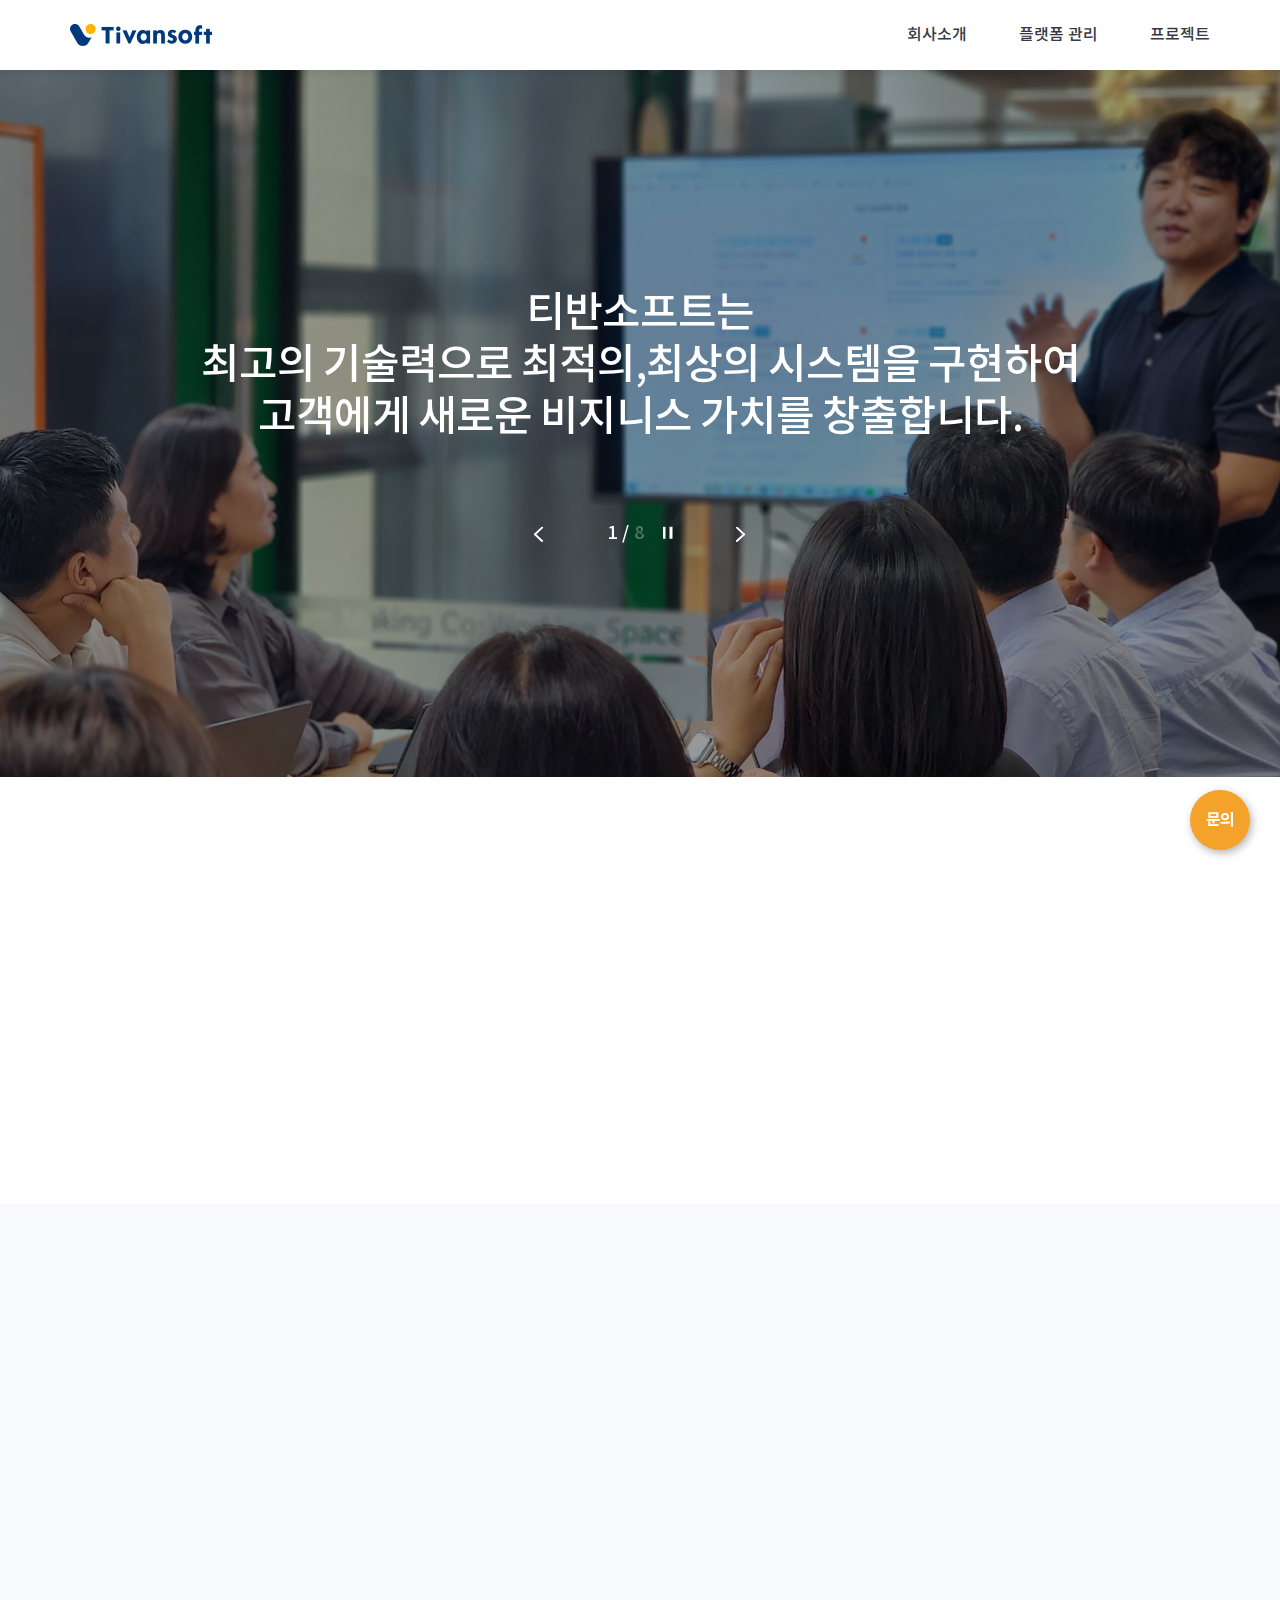
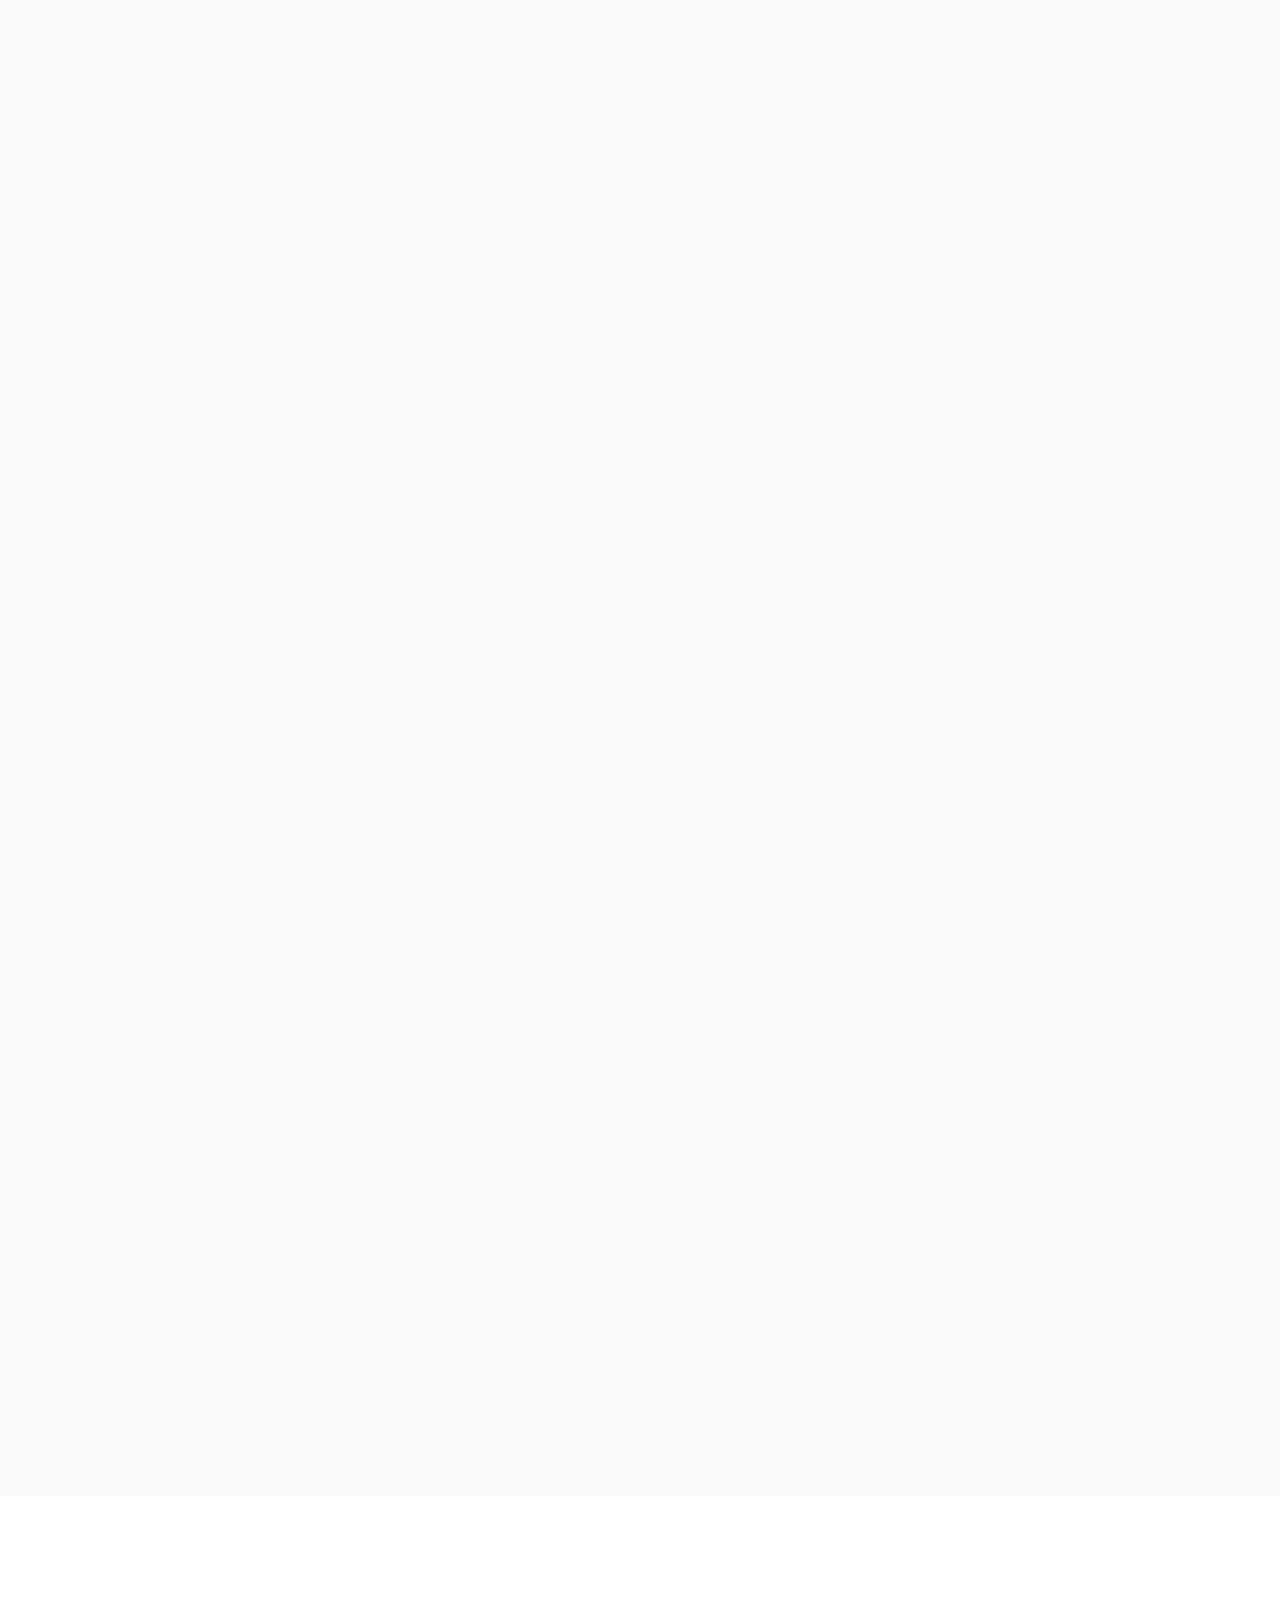
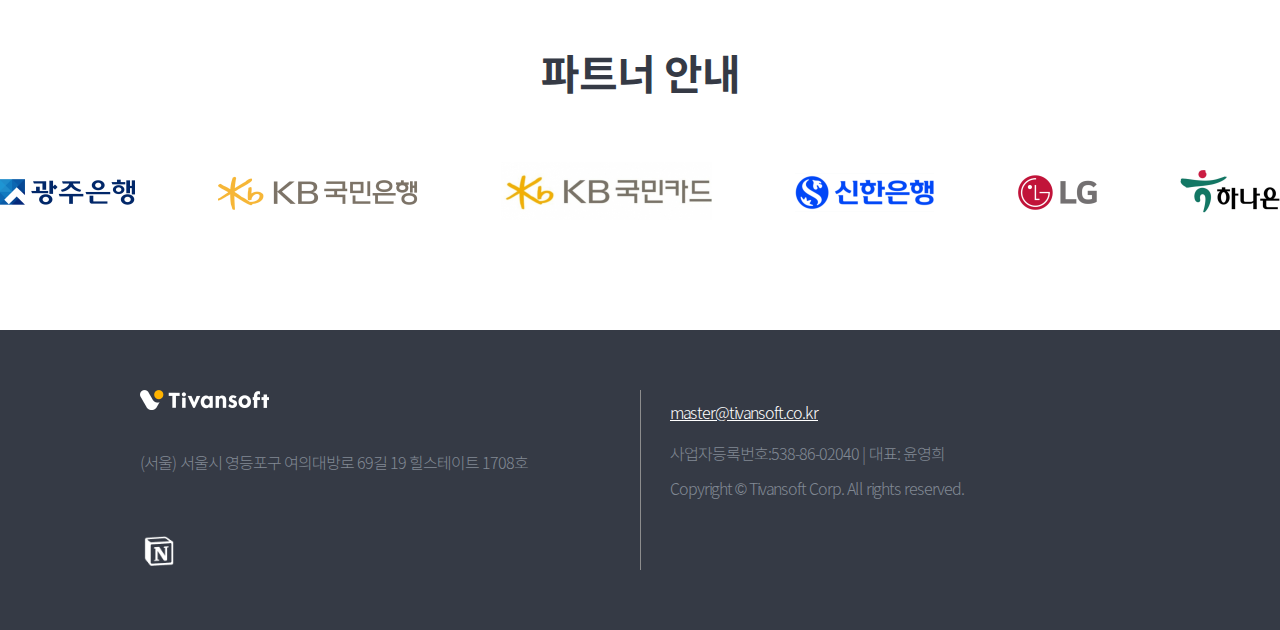
==== commit 244a638b: "최종 수정" ====
--- a/index.html
+++ b/index.html
@@ -4,33 +4,23 @@
         <meta charset="utf-8" />
         <meta http-equiv="X-UA-Compatible" content="IE=edge" />
         <title>TIVANSOFT - 티반소프트</title>
-
         <meta name="viewport" content="width=device-width, user-scalable=no, initial-scale=1.0, maximum-scale=1.0, minimum-scale=1.0" />
         <meta name="description" content="기업의 비지니스 가치와 연속성을 티반소프트와 함께하세요." />
-        <!-- style -->
+        <meta property="og:title" content="TIVANSOFT - 티반소프트">
+        <meta property="og:description" content="기업의 비지니스 가치와 연속성을 티반소프트와 함께하세요.">
+        <meta property="og:image" content="assets/images/icons/ms-icon-310x310.png">
+        <meta property="og:type" content="website">
         <link href="assets/css/common.css" rel="stylesheet" />
         <link href="assets/css/main.css" rel="stylesheet" />
         <link href="assets/css/sub.css" rel="stylesheet" />
         <link href="assets/css/slick.css" rel="stylesheet" />
         <link href="assets/css/slick-theme.css" rel="stylesheet" />
+        <link rel="shortcut icon" type="image/x-icon" href="assets/images/icons/favicon.ico">
+        <link rel="shortcut icon" sizes="192x192" href="assets/images/icons/android-icon-192x192.png">
+        <link rel="shortcut icon" sizes="120x120" href="assets/images/icons/apple-icon-120x120.png">
         <link rel="apple-touch-icon" sizes="57x57" href="assets/images/icons/apple-icon-57x57.png" />
-        <link rel="apple-touch-icon" sizes="60x60" href="assets/images/icons/apple-icon-60x60.png" />
         <link rel="apple-touch-icon" sizes="72x72" href="assets/images/icons/apple-icon-72x72.png" />
-        <link rel="apple-touch-icon" sizes="76x76" href="assets/images/icons/apple-icon-76x76.png" />
         <link rel="apple-touch-icon" sizes="114x114" href="assets/images/icons/apple-icon-114x114.png" />
-        <link rel="apple-touch-icon" sizes="120x120" href="assets/images/icons/apple-icon-120x120.png" />
-        <link rel="apple-touch-icon" sizes="144x144" href="assets/images/icons/apple-icon-144x144.png" />
-        <link rel="apple-touch-icon" sizes="152x152" href="assets/images/icons/apple-icon-152x152.png" />
-        <link rel="apple-touch-icon" sizes="180x180" href="assets/images/icons/apple-icon-180x180.png" />
-        <link rel="icon" type="image/png" sizes="192x192" href="assets/images/icons/android-icon-192x192.png" />
-        <link rel="icon" type="image/png" sizes="32x32" href="assets/images/icons/favicon-32x32.png" />
-        <link rel="icon" type="image/png" sizes="96x96" href="assets/images/icons/favicon-96x96.png" />
-        <link rel="icon" type="image/png" sizes="16x16" href="assets/images/icons/favicon-16x16.png" />
-        <!-- <link rel="shortcut icon" type="image/x-icon" href="assets/images/icons/favicon-32x32.png" />
-        <link rel="apple-touch-icon-precomposed" href="assets/images/icons/favicon-96x96.png" />
-        <link rel="apple-touch-icon" sizes="114x114" href="assets/images/icons/apple-icon-114x114.png" />
-        <link rel="apple-touch-icon" href="assets/images/icons/apple-icon-72x72.png" /> -->
-        <!-- <link rel=”shortcut icon” href=”assets/images/icons/favicon-16x16.png”> -->
         <script src="assets/js/jquery-1.11.3.min.js"></script>
         <script src="assets/js/slick.min.js"></script>
         <script src="assets/js/common.js"></script>
@@ -57,11 +47,33 @@
                     <span>메뉴토글버튼</span>
                 </button>
             </div>
-            <section class="sc-hHfuMS kpxMHZ">
-                <div class="TopVisual TIfmv">
+            <section class="main_area">
+                <div class="TopVisual">
                     <div class="inner">
-                        <!-- <h1>여기서 놀고 싶을거에요<br />티반이니까</h1> -->
-                    </div>
+                        <h1>
+                            티반소프트는<br> 최고의 기술력으로 최적의,<br class="m-show">최상의 시스템을 구현하여<br> 고객에게 새로운 비지니스 가치를<br class="m-show"> 창출합니다. 
+                        </h1>
+                        <div class="indicator_wrap">
+                            <button class="btn_arrow_prev">이전</button>
+                            <div class="paging">
+                                <span class="current">1</span>
+                                <span>/</span>
+                                <span class="total">8</span>
+                                <button class="btn_pause"></button>
+                            </div>
+                            <button class="btn_arrow_next">다음</button>
+                        </div>
+                    </div>        
+                    <ul class="list_visual">
+                        <li><img src="assets/images/main/visual_main_01.jpg" alt="" /></li>
+                        <li><img src="assets/images/main/visual_main_02.jpg" alt="" /></li>
+                        <li><img src="assets/images/main/visual_main_03.jpg" alt="" /></li>
+                        <li><img src="assets/images/main/visual_main_04.jpg" alt="" /></li>
+                        <li><img src="assets/images/main/visual_main_05.jpg" alt="" /></li>
+                        <li><img src="assets/images/main/visual_main_06.jpg" alt="" /></li>
+                        <li><img src="assets/images/main/visual_main_07.jpg" alt="" /></li>
+                        <li><img src="assets/images/main/visual_main_08.jpg" alt="" /></li>
+                    </ul>
                 </div>
                 <div class="CommentArea">
                     <p class="js-fadein">
@@ -151,9 +163,8 @@
                     </div>
                 </div>
             </section>
-            <div>
-                <button type="button" class="btn_inquire">문의</button>
-            </div>
+            <button type="button" class="btn_inquire">문의</button>
+            <!-- <div class="btn_inquire">문의</div> -->
             <section class="FooterWrapper">
                 <div class="inner">
                     <div class="addressArea">
@@ -171,7 +182,7 @@
                         <p><a href="mailto:vpp@vpplab.kr">master@tivansoft.co.kr</a></p>
                         <p>사업자등록번호:538-86-02040 | 대표: 윤영희</p>
                         <p lang="en">Copyright © Tivansoft Corp. All rights reserved.</p>
-                        <div class="termsArea"><a href="/terms">서비스 이용약관</a><a class="privacy" href="/privacy">개인정보 처리방침</a></div>
+                        <!--<div class="termsArea"><a href="/terms">서비스 이용약관</a><a class="privacy" href="/privacy">개인정보 처리방침</a></div>-->
                     </div>
                 </div>
             </section>
@@ -182,7 +193,7 @@
                     <h1>온라인 문의하기</h1>
                     <div class="InquireFormArea">
                         <div class="inner">
-                            <form>
+                            <form class="form_inquire">
                                 <div class="formRow">
                                     <label for="userName">이름</label>
                                     <input type="text" name="userName" id="userName" maxlength="10" placeholder="이름을 입력해주세요."/>
@@ -206,8 +217,9 @@
                                 </div>
                                 <div class="formRow">
                                     <label for="userFile">첨부파일</label>
-                                    <input type="file" name="userFile" id="userFile" maxlength="30" />
-                                    <!-- <button type="" class="uploadBtn">업로드</button> -->
+                                    <div class="file-upload-wrapper" data-text="파일 선택">
+                                        <input type="file" class="inpt-file-upload" name="userFile" id="userFile" maxlength="30" />
+                                    </div>
                                 </div>
                                 <div class="formRow agreement">
                                     <p class="js-agree-open">
--- a/assets/css/common.css
+++ b/assets/css/common.css
@@ -22,10 +22,12 @@
 }
 html{
     width: 100%;
+    height: 100%;
     overflow-x: hidden;
 }
 body {
     width: 100%;
+    /* height: 100%; */
 	font-weight:300;
 	font-size:16px;
 	line-height: 1;
@@ -82,11 +84,15 @@
     --bg-gradient3: linear-gradient(45deg,to bottom right,#e2f0fa,#a6dbcb);
     --white: #fff
 }
-
+*{
+	text-size-adjust: none;
+	-webkit-text-size-adjust:none;
+	-webkit-overflow-scrolling:touch;
+}
 /* common */
+html.active,
 body.active {
     overflow: hidden;
-    height: 100vh;
 }
 
 .m-show {
@@ -124,6 +130,7 @@
 }
 
 .container {
+    position: relative;
     padding: 70px 0 0
 }
 
@@ -360,34 +367,7 @@
   .ToggleMenuButton.active > span::after {
 	transform: rotate(225deg);
   }
-/* .HeaderMenu .twoDepthContainer {
-	display: none;
-	position: absolute;
-	left: 0;
-	top: 100%;
-	background-color: var(--white);
-	box-shadow: 0 3px 6px 0 rgba(0, 0, 0, 0.06);
-}
-.HeaderMenu .twoDepthContainer .twoDepthInner {
-	position: relative;
-}
-.HeaderMenu .twoDepthContainer .twoDepthInner .twoDepth {
-	display: block;
-	padding: 15px 0;
-	margin: 0 20px;
-	font-size: 15px;
-	font-weight: 400;
-	white-space: nowrap;
-	letter-spacing: 0;
-	color: var(--sub-txt-color2);
-}
-.HeaderMenu .twoDepthContainer .twoDepthInner .twoDepth:hover, .HeaderMenu .twoDepthContainer .twoDepthInner .twoDepth.on {
-	font-weight: bold;
-	color: var(--main-color);
-}
-.HeaderMenu .twoDepthContainer .twoDepthInner .twoDepth:last-of-type {
-	margin-right: 10px;
-} */
+
 @media (max-width: 768px) {
 	.HeaderMenu {
 		position: fixed;
@@ -426,12 +406,6 @@
         border-right: 1px solid #838d98;
         transform: rotate(45deg);
    }
-	/* .HeaderMenu .menuItem[data-link]:after {
-		background: url('/images/common/icon_newLink.png');
-		width: 14px;
-		height: 14px;
-		background-size: 14px 14px;
-   } */
 	.HeaderMenu .oneDepth {
         font-style: 18px;
 		font-weight: bold;
@@ -440,34 +414,6 @@
 	.HeaderMenu .menuItem .oneDepth:after {
 		display: none;
    }
-	/* .HeaderMenu .twoDepthContainer {
-		position: static;
-		display: block;
-		background-color: inherit;
-		box-shadow: none;
-   }
-	.HeaderMenu .twoDepthContainer .twoDepthInner {
-		display: block;
-		padding: 0;
-		transform: none;
-   }
-	.HeaderMenu .twoDepthContainer .twoDepthInner .twoDepth {
-		position: relative;
-		padding: 0;
-		margin: 25px 0 0 !important;
-		color: #a0a8b1;
-   }
-	.HeaderMenu .twoDepthContainer .twoDepthInner .twoDepth:after {
-		content: '';
-		position: absolute;
-		right: 0;
-		top: 50%;
-		width: 8px;
-		height: 14px;
-		transform: translateY(-50%);
-		background: url('/images/common/icon_arrow_r.png');
-		background-size: 8px 14px;
-   } */
 }
 .ToggleMenuButton {
 	z-index: 1000;
@@ -483,23 +429,6 @@
     color: transparent;
     background: none;
 }
-/* .ToggleMenuButton:after {
-	content: '';
-	position: absolute;
-	left: 50%;
-	top: 50%;
-	width: 18px;
-	height: 18px;
-	transform: translate(-50%, -50%);
-	background: url('/images/common/icon_mo_toggle.png');
-	background-size: 18px 18px;
-}
-.ToggleMenuButton.open:after {
-	width: 21px;
-	height: 21px;
-	background: url('/images/common/icon_close.png');
-	background-size: 21px 21px;
-} */
 
 /* footer */
 .FooterWrapper {
@@ -836,6 +765,7 @@
 {
     box-sizing: border-box;
     width: 100%;
+    height: 45px;
     padding: 10px;
     font-weight: 200;
     font-size: 16px;
@@ -916,31 +846,191 @@
 .agreementView.active{
     display: block;
 }
-
-/* .InquireFormArea .formRow input[name="userFile"] {
-    width: calc(100% - 70px);
-} */
 .InquireFormArea .formRow input[name="userFile"]{
     position: relative;
-    padding: 10px 90px 10px 10px;
-
+    padding: 7px 80px 7px 10px;
 }
 .InquireFormArea .formRow input[name="userFile"]::file-selector-button {
     position: absolute;
     display: inline-block;
-    top: 3px;
+    top: 4px;
     right: 3px;
-    height: 34px;
+    height: 35px;
     margin: 0 0 0 2px;
     padding: 0 15px;
     border-radius:6px;
     border: 0 none;
     font-weight: 500;
     font-size: 13px;
-    line-height: 34px;
+    line-height: 35px;
     text-align: center;
     color: var(--white);
     background-color: #0c3365;
     transition: background-color 0.5s;
     cursor: pointer;
 }
+
+
+.file-upload-wrapper {
+    position: relative;
+    width: 100%;
+    height: 45px;
+  }
+  .file-upload-wrapper:after {
+    content: attr(data-text);
+    font-size: 16px;
+    position: absolute;
+    top: 0;
+    left: 0;
+    background: #fff;
+    padding: 0px 10px;
+    display: block;
+    width: calc(100% - 22px);
+    pointer-events: none;
+    z-index: 20;
+    height: 43px;
+    line-height: 43px;
+    color: #999;
+    border-radius: 6px;
+    font-weight: 300;
+    border: 1px solid var(--sub-txt-color2);
+  }
+  .file-upload-wrapper:before {
+    content: "파일선택";
+    position: absolute;
+    top: 5px;
+    right: 5px;
+    display: inline-block;
+    height: 35px;
+    background-color: #0c3365;
+    color: #fff;
+    font-weight: 500;
+    z-index: 25;
+    font-size: 13px;
+    line-height: 35px;
+    padding: 0 15px;
+    text-transform: uppercase;
+    pointer-events: none;
+    border-radius: 6px;
+  }
+  .file-upload-wrapper:hover:before {
+    /* background: #3d8c63; */
+  }
+  .file-upload-wrapper input {
+    opacity: 0;
+    position: absolute;
+    top: 0;
+    right: 0;
+    bottom: 0;
+    left: 0;
+    z-index: 99;
+    height: 40px;
+    margin: 0;
+    padding: 0;
+    display: block;
+    cursor: pointer;
+    width: 100%;
+  }
+
+  /* alert */
+
+.layerPop_wrapper .layerPop_container {
+    display: block;
+    position: fixed;
+    top: 50%;
+    left: 50%;
+    transform: translate(-50%, -50%);
+    background: #fff;
+    border-radius: 16px;
+    z-index: 12;
+    width: 480px;
+    padding: 20px;
+}
+
+.layerPop_header {
+    display: flex;
+    padding: 0;
+    justify-content: end;
+    align-items: center;
+}
+.layerPop_footer {
+    margin-top: 30px;
+    text-align: center;
+}
+
+.layerPop_header +.layerPop_content {
+    padding-top: 8px;
+}
+
+.layerPop_content {
+    margin-bottom: 0;
+    padding: 32px 30px 0;
+    max-height: 70vh;
+    text-align: center;
+    letter-spacing: 0;   
+}
+
+.layerPop_content .txt {
+    font-weight: 500;
+}
+.layerPop_content .txt.st1 {
+    font-size: 20px;
+    line-height: 24px;
+}
+
+.layerPop_content .txt.st2 {
+    margin-top: 10px;
+    font-size: 16px;
+    line-height: 19px;
+}
+.layerPop_content .btn.md+.md {
+    margin-left: 8px;
+}
+
+.layerPop_footer {
+    margin-top: 32px;
+}
+.overlay {
+    position: fixed;
+    width: 100%;
+    height: 100%;
+    top: 0;
+    left: 0;
+    background: rgba(0, 0, 0, 0.40);
+    z-index: 11;
+
+
+}
+.btn_close{
+    width: 32px;
+    height: 32px;
+    background: url('../images/common/btn_close_md.svg') no-repeat;
+    font-size: 0;
+    line-height: 0;
+    text-indent: -9999px;
+}
+
+
+
+.btn {
+    display: inline-block;
+    height: 42px;
+    line-height: 42px;
+    border-radius: 6px;
+    font-size: 16px;
+    padding: 0 20px;
+    font-weight: 400;
+    background: #E3E5E8;
+    color: #3C3936;
+    white-space: nowrap;
+}
+.btn.md {
+    height: 44px;
+    line-height: 44px;
+    border-radius: 8px;
+}
+
+.btn.st1 {
+    background: #615DF2;
+    color: #fff;
+}--- a/assets/css/main.css
+++ b/assets/css/main.css
@@ -1,64 +1,300 @@
 @charset "UTF-8";
 
+.main_area{
+    margin-top: 70px;
+}
 .TopVisual {
     position: relative;
-    height: 100vh;
     text-align: center;
     overflow: hidden;
+    background-color: #353A45;
 }
 
 .TopVisual .inner {
     position: absolute;
-    max-width: unset;
+    width: 100%;
+    max-width: 1200px;
+    padding: 0 80px;
     left: 50%;
-    transform: translateX(-50%);
-    /* position: relative;
-    max-width: unset; */
-    width: 100%;
-    height: 100%;
-    background-image: url('../images/main/visual_main_01.jpg');
+    top: 50%;
+    transform: translate(-50%, -53%);
+    text-align: center;
+    z-index: 10;
+    word-break: keep-all;
+}
+.TopVisual h1 {
+    font-weight: 500;
+    font-size: 42px;
+    line-height: 52px;
+    color: var(--white);
+}
+
+.indicator_wrap{
+    display: flex;
+    justify-content: space-between;
+    align-items: center;
+    width: 212px;
+    margin: 80px auto 0;
+
+}
+.btn_arrow_prev,
+.btn_arrow_next,
+.btn_pause{
+    display: inline-block;
+    width: 10px;
+    height: 16px;
+    background-repeat: no-repeat;
+    background-position: center;
+    font-size: 0;
+    line-height: 0;
+    text-indent: -9999px;
+}
+.btn_arrow_prev{
+    background-image: url('../images/main/btn_arrow_prev.svg');
+}
+.btn_arrow_next{
+    background-image: url('../images/main/btn_arrow_next.svg');
+}
+.btn_pause{
+    margin-left: 18px;
+    background-image: url('../images/main/btn_pause.svg');
+    vertical-align: -2px;
+}
+
+.indicator_wrap .paging span + span{
+    margin-left: 4px;
+}
+.indicator_wrap .paging span{
+    color: #FFF;
+    font-family: Noto Sans KR;
+    font-size: 18px;
+    line-height: 20px;
+    font-weight: 500;
+    letter-spacing: -2px;
+}
+.indicator_wrap .paging .total{
+    opacity: 0.3;
+}
+
+.TopVisual .list_visual li{
     background-position: center center;
     background-repeat: no-repeat;
     background-size: cover;
-    animation: intro 10s ease-out;
-
-}
-
-@keyframes intro {
-    0% {
-        width: 130%;
-        height: 130%;
-    }
-
-    100% {
-        width: 100%;
-        height: 100%;
-    }
-}
-
-.TopVisual h1 {
-    position: absolute;
-    left: 100px;
-    top: 24.65%;
-    font-weight: bold;
-    font-size: 45px;
-    line-height: 65px;
-    text-align: left;
-    color: var(--white);
+}
+.TopVisual .list_visual li img{
+    position: relative;
+    top: 0;
+    width: calc(100% + 190px);
+    max-height: calc(100vh - 70px);
+    right: 190px;
+    filter: brightness(0.6);
+    -webkit-filter: brightness(0.6);
+}
+
+.TopVisual .list_visual li.slick-active img{
+    animation: toRight 5s ease-out both;
+
+}
+
+@keyframes toRight {
+    0%{
+        right: 0;
+    }
+    100%{
+        
+        right: 190px;
+    }
+}
+
+@keyframes toRightRes1 {
+    0%{
+        right: -190px;
+    }
+    100%{
+        
+        right: 0;
+    }
+}
+@keyframes toRightRes2 {
+    0%{
+        right: calc(-50% + -60%);
+    }
+    100%{
+        /* right: calc(-50% + -70px); */
+        right: calc(-50% + -20%);
+    }
+}
+@keyframes toRightRes3 {
+    0%{
+        right: calc(-50% + -130%);
+    }
+    100%{
+        /* right: calc(-50% + -290px); */
+        right: calc(-50% + -90%);
+    }
+}
+@keyframes toRightRes4 {
+    0%{
+        right: calc(-50% + -170%);
+    }
+    100%{
+        right: calc(-50% + -130%);
+    }
+}
+@keyframes toRightRes5 {
+    0%{
+        right: calc(-50% + -190%);
+    }
+    100%{
+        right: calc(-50% + -150%);
+    }
+}
+@keyframes toRightRes6 {
+    0%{
+        right: calc(-50% + -70%);
+    }
+    100%{
+        right: calc(-50% + -30%);
+    }
+}
+@keyframes toRightRes7 {
+    0%{
+        right: calc(-50% + -180%);
+    }
+    100%{
+        right: calc(-50% + -130%);
+    }
+    
+}
+@keyframes toRightRes8 {
+    0%{
+        right: calc(-50% + -160%);
+    }
+    100%{
+        right: calc(-50% + -120%);
+    }
+}
+@media (max-width: 1100px) {
+    .TopVisual .inner {
+        padding: 0 24px;
+        /* top: 30%; */
+    }
+    .TopVisual h1 {
+        font-size: 34px;
+        line-height: 44px;
+    }
 }
 
 @media (max-width: 768px) {
-    .TopVisual {
-        background-image: url('../images/main/visual_main_02.jpg');
-    }
-
+
+    .TopVisual .list_visual li {
+        height: calc(100vh - 50px);
+
+    }
+    .TopVisual .list_visual li img {
+        position: absolute;
+        width: unset;
+        max-height: calc(100vh - 50px);
+        right: 0;
+        /* height: calc(100vh - 50px); */
+    }
+    .TopVisual .list_visual li:nth-child(2) img{
+        /* right: calc(-50% + -70px); */
+        right: calc(-50% + -20%);
+    }
+    .TopVisual .list_visual li:nth-child(3) img{
+        /* right: calc(-50% + -290px); */
+        right: calc(-50% + -90%);
+    }
+    .TopVisual .list_visual li:nth-child(4) img{
+        right: calc(-50% + -130%);
+    }
+    .TopVisual .list_visual li:nth-child(5) img{
+        right: calc(-50% + -150%);
+    }
+    .TopVisual .list_visual li:nth-child(6) img{
+        right: calc(-50% + -30%);
+    }
+    .TopVisual .list_visual li:nth-child(7) img{
+        /* right: calc(-50% + -320px); */
+        right: calc(-50% + -130%);
+    }
+    .TopVisual .list_visual li:nth-child(8) img{
+        right: calc(-50% + -120%);
+    }
+    .TopVisual .list_visual li:nth-child(1).slick-active img{
+        animation: toRightRes1 5s ease-out both;  
+    }
+    .TopVisual .list_visual li:nth-child(2).slick-active img{
+        animation: toRightRes2 5s ease-out both;  
+    }
+     .TopVisual .list_visual li:nth-child(3).slick-active img{
+        animation: toRightRes3 5s ease-out both;  
+    }
+    .TopVisual .list_visual li:nth-child(4).slick-active img{
+        animation: toRightRes4 5s ease-out both;  
+    }
+    .TopVisual .list_visual li:nth-child(5).slick-active img{
+        animation: toRightRes5 5s ease-out both;  
+    }
+    .TopVisual .list_visual li:nth-child(6).slick-active img{
+        animation: toRightRes6 5s ease-out both;  
+    }
+    .TopVisual .list_visual li:nth-child(7).slick-active img{
+        animation: toRightRes7 5s ease-out both;  
+    }
+    .TopVisual .list_visual li:nth-child(8).slick-active img{
+        animation: toRightRes8 5s ease-out both;  
+    }
+
+    .TopVisual .inner {
+        padding: 0 40px;
+        top: calc(100% - 290px);
+        transform: translate(-50%, 0);
+
+    }
     .TopVisual h1 {
-        position: absolute;
-        left: 20px;
-        font-size: 30px;
-        line-height: 50px;
-    }
-}
+        font-size: 20px;
+        line-height: 30px;
+    }
+    
+    .indicator_wrap{
+        width: 152px;
+        margin: 60px auto 0;
+    
+    }
+    .indicator_wrap .paging span{
+        font-size: 16px;
+    }
+}
+ 
+
+
+/* .TopVisual .list_visual li:nth-child(1){
+    background-image: url('../images/main/visual_main_01.jpg');
+}
+.TopVisual .list_visual li:nth-child(2){
+    background-image: url('../images/main/visual_main_02.jpg');
+}
+.TopVisual .list_visual li:nth-child(3){
+    background-image: url('../images/main/visual_main_03.jpg');
+}
+.TopVisual .list_visual li:nth-child(4){
+    background-image: url('../images/main/visual_main_04.jpg');
+}
+.TopVisual .list_visual li:nth-child(5){
+    background-image: url('../images/main/visual_main_05.jpg');
+}
+.TopVisual .list_visual li:nth-child(6){
+    background-image: url('../images/main/visual_main_06.jpg');
+}
+.TopVisual .list_visual li:nth-child(7){
+    background-image: url('../images/main/visual_main_07.jpg');
+}
+.TopVisual .list_visual li:nth-child(8){
+    background-image: url('../images/main/visual_main_08.jpg');
+} */
+
 
 .CommentArea {
     padding: 150px 40px;
@@ -110,6 +346,9 @@
 }
 
 @media (max-width: 768px) {
+    .main_area{
+        margin-top: 50px;
+    }
     .CommentArea {
         padding: 60px 20px;
     }
@@ -351,8 +590,6 @@
     }
 }
 
-
-
 .marquee-wrapper {
     display: inline-block;
     white-space: nowrap;
--- a/assets/css/sub.css
+++ b/assets/css/sub.css
@@ -98,14 +98,6 @@
     color: inherit;
 }
 
-/* .intro .description p:first-of-type {
-    padding: 0;
-    font-weight: 500;
-    line-height: 30px;
-    color: #353a45;
-    color: var(--main-txt-color)
-} */
-
 .intro .description img {
     max-width: 690px;
 }
@@ -179,23 +171,6 @@
 .advantage .inner {
     position: relative;
 }
-
-/* .advantage .comment {
-    position: absolute;
-    left: 50%;
-    top: -53px;
-    padding: 20px 60px;
-    font-weight: 500;
-    font-size: 28px;
-    line-height: 65px;
-    color: #2cbe91;
-    color: var(--main-color);
-    background: #f9fafb;
-    border-radius: 50px;
-    -webkit-transform: translateX(-50%);
-    transform: translateX(-50%);
-    white-space: nowrap
-} */
 
 .advantage .item {
     text-align: center;
@@ -426,15 +401,6 @@
 }
 
 /* about */
-.Intro {
-    position: relative;
-    height: 430px;
-    padding: 120px 0 0;
-    background: url("/images/about/intro.jpg");
-    background-size: cover;
-    background-position: center center;
-}
-
 .Intro:after {
     content: "";
     position: absolute;
@@ -540,17 +506,6 @@
     color: var(--main-txt-color);
 }
 
-.Comment .icon {
-    position: absolute;
-    left: 50%;
-    bottom: -58px;
-    width: 220px;
-    height: 160px;
-    background: url("/images/about/thumb_01.png");
-    background-size: 220px 160px;
-    transform: translateX(-50%);
-}
-
 @media (max-width: 768px) {
     .Comment {
         position: relative;
@@ -580,22 +535,8 @@
         margin-top: 30px;
     }
 
-    .Comment .icon {
-        position: absolute;
-        left: auto;
-        right: 0;
-        bottom: -38px;
-        width: 140px;
-        height: 102px;
-        background: url("/images/about/thumb_01.png");
-        background-size: 140px 102px;
-        transform: none;
-    }
-}
-
-/* .BgContainer {
-    background: linear-gradient(to bottom, #fff, #f9fafb);
-} */
+}
+
 .Owners {
     padding: 515px 0 150px;
 }
@@ -618,60 +559,6 @@
     color: var(--main-color2);
 }
 
-/* .Owners ul {
-    display: flex;
-}
-.Owners ul li {
-    flex: 0 0 25%;
-}
-.Owners ul li .info {
-    margin-top: 28px;
-}
-.Owners ul li .info h2 {
-    padding-left: 12px;
-    font-weight: bold;
-    font-size: 18px;
-    line-height: 1;
-}
-.Owners ul li .info h2 strong {
-    display: block;
-    font-weight: 300;
-    font-size: 26px;
-    line-height: 38px;
-}
-.Owners ul li .info .txt {
-    margin-top: 20px;
-}
-.Owners ul li .info .txt p {
-    position: relative;
-    padding-left: 12px;
-    font-weight: 300;
-    font-size: 14px;
-    line-height: 25px;
-    color: var(--sub-txt-color1);
-    word-break: keep-all;
-}
-.Owners ul li .info .txt p:not(:first-of-type) {
-    margin-top: 5px;
-}
-.Owners ul li .info .txt p strong {
-    display: block;
-    font-weight: 500;
-    font-size: 16px;
-    padding-top: 5px;
-    color: inherit;
-}
-.Owners ul li .info .txt p strong:before {
-    content: '';
-    position: absolute;
-    left: 2px;
-    top: 18px;
-    width: 2px;
-    height: 2px;
-    border-radius: 50%;
-    transform: translateY(-50%);
-    background: #767676;
-} */
 @media (max-width: 768px) {
     .Owners {
         padding: 60px 0;
@@ -686,41 +573,6 @@
     .Advantage .vision h2 {
         margin-bottom: 0;
     }
-
-    /* .Owners ul {
-        display: block;
-        padding: 40px 0 0;
-   }
-    .Owners ul li {
-        margin-top: 70px;
-        padding: 0 !important;
-   }
-    .Owners ul li .info {
-        margin: 0;
-        padding: 10px 20px 15px;
-        box-shadow: 0 3px 5px 0 rgba(0, 0, 0, 0.1);
-        background-color: var(--white);
-   }
-    .Owners ul li .info h2 {
-        display: flex;
-        align-items: center;
-        font-size: 15px;
-   }
-    .Owners ul li .info h2 strong {
-        display: inline-block;
-        margin-left: 10px;
-        font-weight: 500;
-        font-size: 18px;
-   }
-    .Owners ul li .info .txt {
-        margin-top: 10px;
-        padding-top: 10px;
-        border-top: 1px dashed #707070;
-   }
-    .Owners ul li .info .txt p {
-        font-size: 13px;
-        line-height: 22px;
-   } */
 }
 
 .Advantage {
@@ -789,22 +641,6 @@
 .Advantage .vision {
     /* margin-top: 200px; */
     text-align: center;
-}
-
-.Advantage .vision h2 .thumb {
-    width: 120px;
-    height: 85px;
-    margin: 0 auto;
-    background-image: url("/images/about/thumb_02.png");
-    background-size: 120px 85px;
-    transition: transform 0.5s;
-}
-
-.Advantage .vision h2 strong {
-    display: block;
-    font-weight: bold;
-    font-size: 42px;
-    line-height: 62px;
 }
 
 .Advantage .vision ul {
@@ -890,24 +726,12 @@
         line-height: 26px;
     }
 
-    .Advantage .vision {
-        /* margin-top: 140px; */
-    }
-
     .Advantage .vision h2 strong {
         margin-top: 70px;
         font-size: 24px;
         line-height: 36px;
     }
 
-    .Advantage .vision ul {
-        /* &:nth-last-child(2):after {
-            height:100%;
-            border-right:2px dashed var(--main-color);
-       }
-        */
-    }
-
     .Advantage .vision ul li:last-of-type:after {
         display: none;
     }
@@ -922,7 +746,6 @@
 }
 
 .map_area {
-    /* height: 480px; */
     width: 100%;
     margin-bottom: 30px;
 }
@@ -1101,21 +924,6 @@
     animation-delay: 0.7s;
 }
 
-/* .solgan_sub + .description{
-    animation: fadein 1s cubic-bezier(0, 0.21, 0.03, 1.01);
-    animation-delay: .2s;
-
-}*/
-/* @keyframes fadein{
-    0%{
-        transform: translateY(100px);
-        opacity: 0;
-    }
-    100%{
-        opacity: 1;
-        transform: translateY(0px);
-    }
-}  */
 .visual_area {
     position: relative;
     overflow: hidden;
@@ -1123,6 +931,7 @@
     height: 650px;
     margin: 0 auto;
     border-radius: 10px;
+    box-shadow: 0px 0px 10px 0px rgba(0, 0, 0, 0.10);
 }
 
 .visual_area.muscat {
@@ -1160,6 +969,36 @@
     margin-left: -44%;
     margin-top: -28%;
     z-index: 1;
+}
+.visual_area.people img{
+    max-width: 100%;
+    width: 100%;
+}
+.btn_lg{
+    display: inline-block;
+    height: 56px;
+    margin-top: 40px;
+    padding: 0 40px;
+    color: #FFF;
+    text-align: center;
+    font-size: 20px;
+    font-weight: 500;
+    line-height: 58px;
+    border-radius: 8px;
+    background: #289AB1;
+}
+.btn_lg.st2{
+    background: #534FE4;
+}
+i.ico_arrow{
+    display: inline-block;
+    margin-left: 4px;
+    width: 24px;
+    height: 24px;
+    background: url(../images/sub/ic_arrow.svg) center center;
+    vertical-align: -4px;
+
+
 }
 
 .tab_list_wrap {
@@ -1214,11 +1053,11 @@
     display: block;
 }
 
-.project .inner {
+.project_area .inner {
     padding: 0 30px;
 }
 
-.project .list_area .inner {
+.project_area .list_area .inner {
     max-width: 754px;
 }
 
@@ -1239,6 +1078,7 @@
     overflow: hidden;
     border-radius: 10px;
     border: 1px solid rgba(217, 217, 217, 0.5);
+    box-shadow: 0px 0px 10px 0px rgba(0, 0, 0, 0.10);
 }
 
 .list_project  li  a {
@@ -1248,7 +1088,7 @@
 }
 
 .list_project  li img {
-    border-radius: 10px;
+    /* border-radius: 10px; */
 }
 
 .info_wrap {
